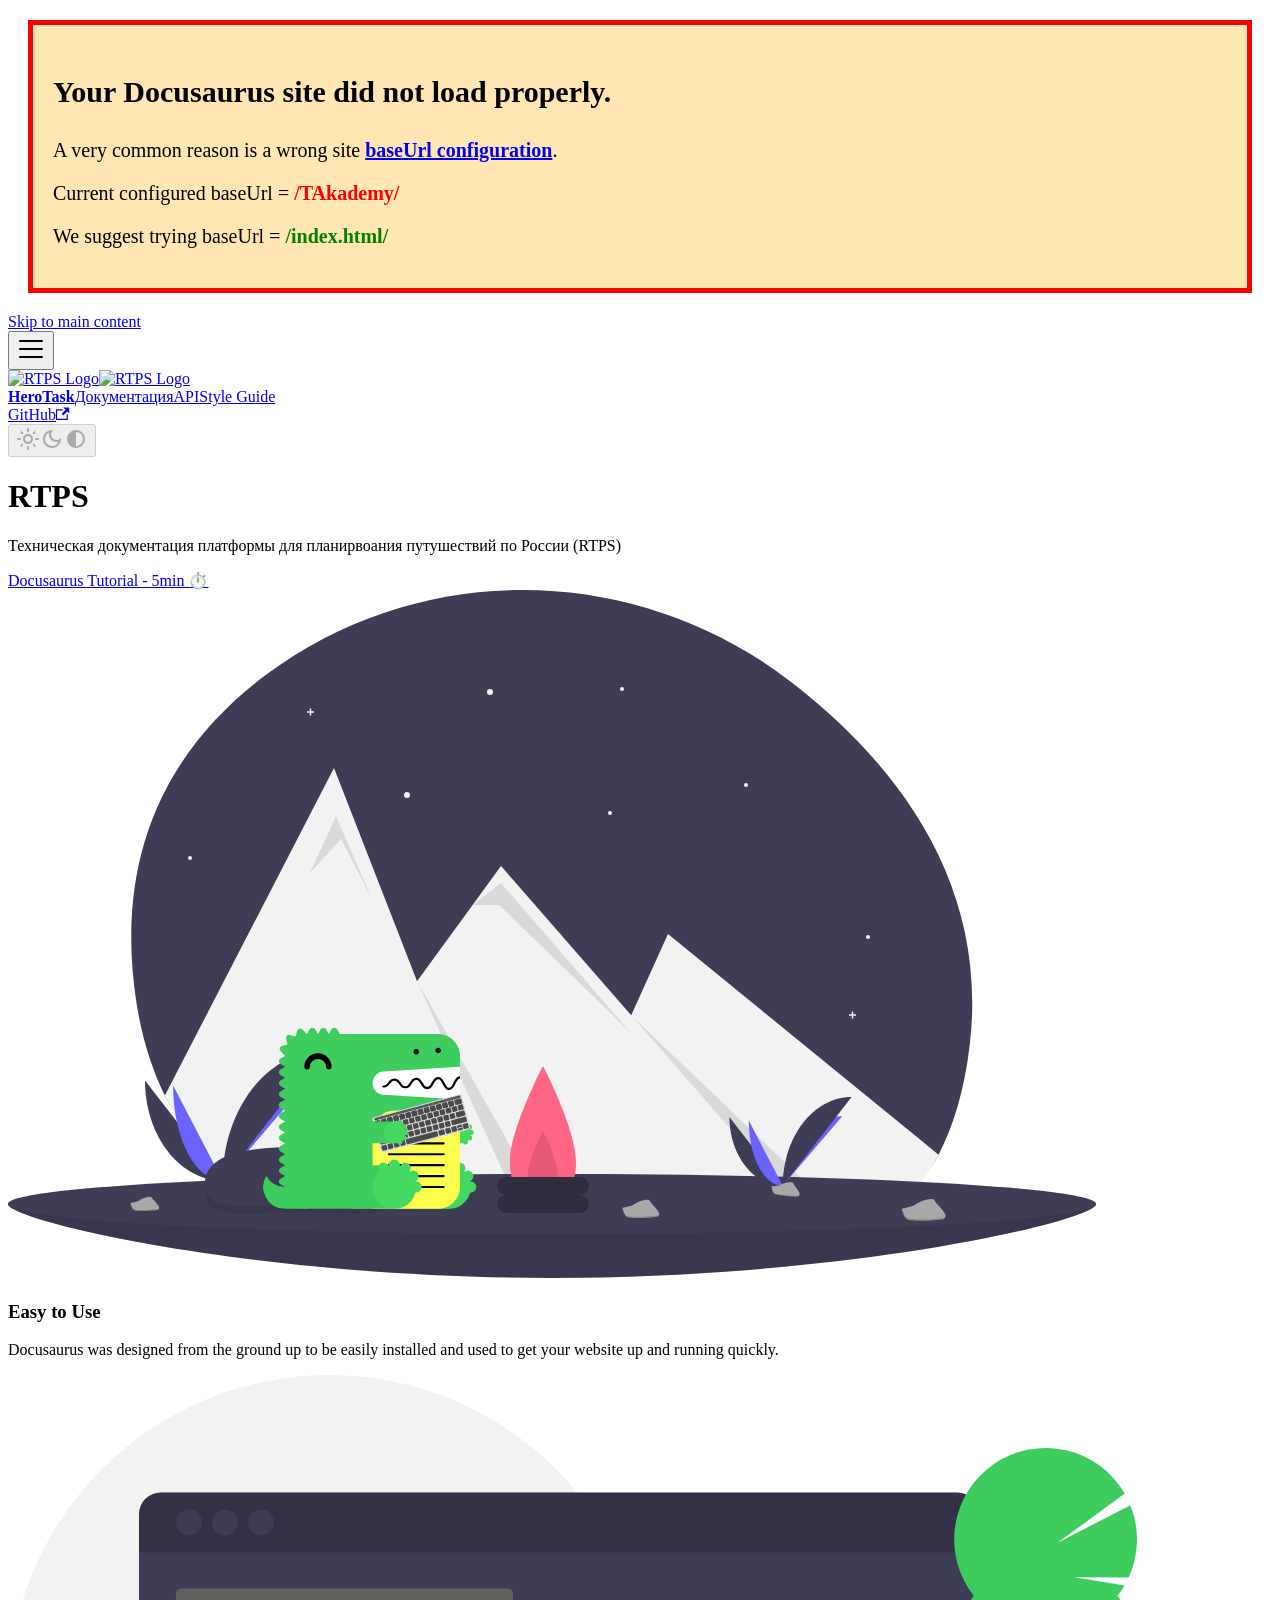
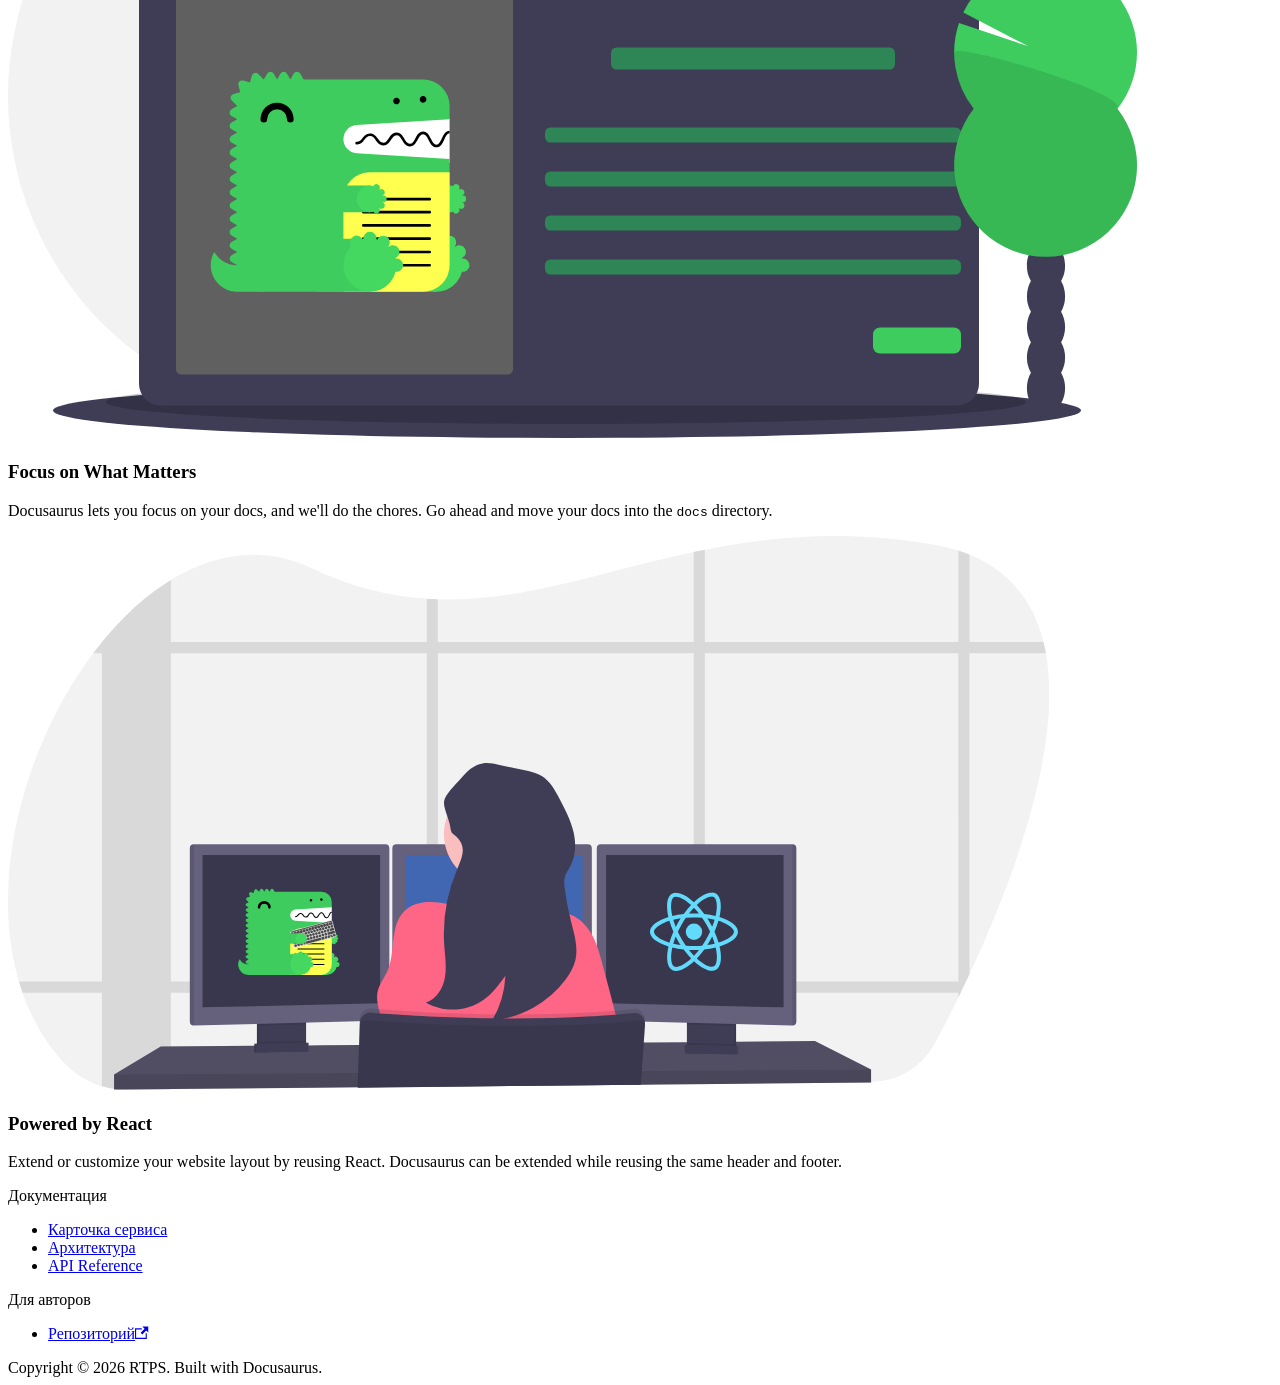
==== index.html @ 2f8d5350 "deploy: e32421e8ad8b1d55b1003bf694cea28f9325c89b" ====
<!doctype html>
<html lang="en" dir="ltr" class="plugin-pages plugin-id-default" data-has-hydrated="false">
<head>
<meta charset="UTF-8">
<meta name="generator" content="Docusaurus v3.10.1">
<title data-rh="true">Hello from RTPS | RTPS</title><meta data-rh="true" name="viewport" content="width=device-width,initial-scale=1"><meta data-rh="true" name="twitter:card" content="summary_large_image"><meta data-rh="true" property="og:image" content="https://kunakidze.github.io/TAkademy/img/docusaurus-social-card.jpg"><meta data-rh="true" name="twitter:image" content="https://kunakidze.github.io/TAkademy/img/docusaurus-social-card.jpg"><meta data-rh="true" property="og:url" content="https://kunakidze.github.io/TAkademy/"><meta data-rh="true" property="og:locale" content="en"><meta data-rh="true" name="docusaurus_locale" content="en"><meta data-rh="true" name="docusaurus_tag" content="default"><meta data-rh="true" name="docsearch:language" content="en"><meta data-rh="true" name="docsearch:docusaurus_tag" content="default"><meta data-rh="true" property="og:title" content="Hello from RTPS | RTPS"><meta data-rh="true" name="description" content="Description will go into a meta tag in &lt;head /&gt;"><meta data-rh="true" property="og:description" content="Description will go into a meta tag in &lt;head /&gt;"><link data-rh="true" rel="icon" href="/TAkademy/img/favicon.ico"><link data-rh="true" rel="canonical" href="https://kunakidze.github.io/TAkademy/"><link data-rh="true" rel="alternate" href="https://kunakidze.github.io/TAkademy/" hreflang="en"><link data-rh="true" rel="alternate" href="https://kunakidze.github.io/TAkademy/" hreflang="x-default"><script data-rh="true">function insertBanner(){var n=document.createElement("div");n.id="__docusaurus-base-url-issue-banner-container";n.innerHTML='\n<div id="__docusaurus-base-url-issue-banner" style="border: thick solid red; background-color: rgb(255, 230, 179); margin: 20px; padding: 20px; font-size: 20px;">\n   <p style="font-weight: bold; font-size: 30px;">Your Docusaurus site did not load properly.</p>\n   <p>A very common reason is a wrong site <a href="https://docusaurus.io/docs/docusaurus.config.js/#baseUrl" style="font-weight: bold;">baseUrl configuration</a>.</p>\n   <p>Current configured baseUrl = <span style="font-weight: bold; color: red;">/TAkademy/</span> </p>\n   <p>We suggest trying baseUrl = <span id="__docusaurus-base-url-issue-banner-suggestion-container" style="font-weight: bold; color: green;"></span></p>\n</div>\n',document.body.prepend(n);var e=document.getElementById("__docusaurus-base-url-issue-banner-suggestion-container"),s=window.location.pathname,o="/"===s.substr(-1)?s:s+"/";e.innerHTML=o}document.addEventListener("DOMContentLoaded",function(){void 0===window.docusaurus&&insertBanner()})</script><script src="https://cdn.jsdelivr.net/npm/docusaurus-plugin-drawio/viewer.min.js"></script><link rel="stylesheet" href="/TAkademy/assets/css/styles.7673da99.css">
<script src="/TAkademy/assets/js/runtime~main.c1edfc04.js" defer="defer"></script>
<script src="/TAkademy/assets/js/main.6d7aae80.js" defer="defer"></script>
</head>
<body>
<svg style="display: none;"><defs>
<symbol id="theme-svg-external-link" viewBox="0 0 24 24"><path fill="currentColor" d="M21 13v10h-21v-19h12v2h-10v15h17v-8h2zm3-12h-10.988l4.035 4-6.977 7.07 2.828 2.828 6.977-7.07 4.125 4.172v-11z"/></symbol>
</defs></svg>
<script>!function(){var t=function(){try{return new URLSearchParams(window.location.search).get("docusaurus-theme")}catch(t){}}()||function(){try{return window.localStorage.getItem("theme")}catch(t){}}();document.documentElement.setAttribute("data-theme",t||"light"),document.documentElement.setAttribute("data-theme-choice",t||"light")}(),function(){try{const c=new URLSearchParams(window.location.search).entries();for(var[t,e]of c)if(t.startsWith("docusaurus-data-")){var a=t.replace("docusaurus-data-","data-");document.documentElement.setAttribute(a,e)}}catch(t){}}()</script><div id="__docusaurus"><link rel="preload" as="image" href="/TAkademy/img/logo.svg"><div role="region" aria-label="Skip to main content"><a class="skipToContent_fXgn" href="#__docusaurus_skipToContent_fallback">Skip to main content</a></div><nav aria-label="Main" class="theme-layout-navbar navbar navbar--fixed-top"><div class="navbar__inner"><div class="theme-layout-navbar-left navbar__items"><button aria-label="Toggle navigation bar" aria-expanded="false" class="navbar__toggle clean-btn" type="button"><svg width="30" height="30" viewBox="0 0 30 30" aria-hidden="true"><path stroke="currentColor" stroke-linecap="round" stroke-miterlimit="10" stroke-width="2" d="M4 7h22M4 15h22M4 23h22"></path></svg></button><a class="navbar__brand" href="/TAkademy/"><div class="navbar__logo"><img src="/TAkademy/img/logo.svg" alt="RTPS Logo" class="themedComponent_mlkZ themedComponent--light_NVdE"><img src="/TAkademy/img/logo.svg" alt="RTPS Logo" class="themedComponent_mlkZ themedComponent--dark_xIcU"></div><b class="navbar__title text--truncate">HeroTask</b></a><a class="navbar__item navbar__link" href="/TAkademy/docs/intro">Документация</a><a class="navbar__item navbar__link" href="/TAkademy/docs/api/RTPS">API</a><a class="navbar__item navbar__link" href="/TAkademy/style-guide">Style Guide</a></div><div class="theme-layout-navbar-right navbar__items navbar__items--right"><a href="https://github.com//kunakidze/T-Akademy" target="_blank" rel="noopener noreferrer" class="navbar__item navbar__link">GitHub<svg width="13.5" height="13.5" aria-label="(opens in new tab)" class="iconExternalLink_nPIU"><use href="#theme-svg-external-link"></use></svg></a><div class="toggle_vylO colorModeToggle_DEke"><button class="clean-btn toggleButton_gllP toggleButtonDisabled_aARS" type="button" disabled="" title="system mode" aria-label="Switch between dark and light mode (currently system mode)"><svg viewBox="0 0 24 24" width="24" height="24" aria-hidden="true" class="toggleIcon_g3eP lightToggleIcon_pyhR"><path fill="currentColor" d="M12,9c1.65,0,3,1.35,3,3s-1.35,3-3,3s-3-1.35-3-3S10.35,9,12,9 M12,7c-2.76,0-5,2.24-5,5s2.24,5,5,5s5-2.24,5-5 S14.76,7,12,7L12,7z M2,13l2,0c0.55,0,1-0.45,1-1s-0.45-1-1-1l-2,0c-0.55,0-1,0.45-1,1S1.45,13,2,13z M20,13l2,0c0.55,0,1-0.45,1-1 s-0.45-1-1-1l-2,0c-0.55,0-1,0.45-1,1S19.45,13,20,13z M11,2v2c0,0.55,0.45,1,1,1s1-0.45,1-1V2c0-0.55-0.45-1-1-1S11,1.45,11,2z M11,20v2c0,0.55,0.45,1,1,1s1-0.45,1-1v-2c0-0.55-0.45-1-1-1C11.45,19,11,19.45,11,20z M5.99,4.58c-0.39-0.39-1.03-0.39-1.41,0 c-0.39,0.39-0.39,1.03,0,1.41l1.06,1.06c0.39,0.39,1.03,0.39,1.41,0s0.39-1.03,0-1.41L5.99,4.58z M18.36,16.95 c-0.39-0.39-1.03-0.39-1.41,0c-0.39,0.39-0.39,1.03,0,1.41l1.06,1.06c0.39,0.39,1.03,0.39,1.41,0c0.39-0.39,0.39-1.03,0-1.41 L18.36,16.95z M19.42,5.99c0.39-0.39,0.39-1.03,0-1.41c-0.39-0.39-1.03-0.39-1.41,0l-1.06,1.06c-0.39,0.39-0.39,1.03,0,1.41 s1.03,0.39,1.41,0L19.42,5.99z M7.05,18.36c0.39-0.39,0.39-1.03,0-1.41c-0.39-0.39-1.03-0.39-1.41,0l-1.06,1.06 c-0.39,0.39-0.39,1.03,0,1.41s1.03,0.39,1.41,0L7.05,18.36z"></path></svg><svg viewBox="0 0 24 24" width="24" height="24" aria-hidden="true" class="toggleIcon_g3eP darkToggleIcon_wfgR"><path fill="currentColor" d="M9.37,5.51C9.19,6.15,9.1,6.82,9.1,7.5c0,4.08,3.32,7.4,7.4,7.4c0.68,0,1.35-0.09,1.99-0.27C17.45,17.19,14.93,19,12,19 c-3.86,0-7-3.14-7-7C5,9.07,6.81,6.55,9.37,5.51z M12,3c-4.97,0-9,4.03-9,9s4.03,9,9,9s9-4.03,9-9c0-0.46-0.04-0.92-0.1-1.36 c-0.98,1.37-2.58,2.26-4.4,2.26c-2.98,0-5.4-2.42-5.4-5.4c0-1.81,0.89-3.42,2.26-4.4C12.92,3.04,12.46,3,12,3L12,3z"></path></svg><svg viewBox="0 0 24 24" width="24" height="24" aria-hidden="true" class="toggleIcon_g3eP systemToggleIcon_QzmC"><path fill="currentColor" d="m12 21c4.971 0 9-4.029 9-9s-4.029-9-9-9-9 4.029-9 9 4.029 9 9 9zm4.95-13.95c1.313 1.313 2.05 3.093 2.05 4.95s-0.738 3.637-2.05 4.95c-1.313 1.313-3.093 2.05-4.95 2.05v-14c1.857 0 3.637 0.737 4.95 2.05z"></path></svg></button></div><div class="navbarSearchContainer_Bca1"></div></div></div><div role="presentation" class="navbar-sidebar__backdrop"></div></nav><div id="__docusaurus_skipToContent_fallback" class="theme-layout-main main-wrapper mainWrapper_z2l0"><header class="hero hero--primary heroBanner_qdFl"><div class="container"><h1 class="hero__title">RTPS</h1><p class="hero__subtitle">Техническая документация платформы для планирвоания путушествий по России (RTPS)</p><div class="buttons_AeoN"><a class="button button--secondary button--lg" href="/TAkademy/docs/intro">Docusaurus Tutorial - 5min ⏱️</a></div></div></header><main><section class="features_t9lD"><div class="container"><div class="row"><div class="col col--4"><div class="text--center"><svg xmlns="http://www.w3.org/2000/svg" width="1088" height="687.962" viewBox="0 0 1088 687.962" class="featureSvg_GfXr" role="img"><title>Easy to Use</title><g data-name="Group 12"><g data-name="Group 11"><path fill="#3f3d56" d="M961.81 454.442c-5.27 45.15-16.22 81.4-31.25 110.31-20 38.52-54.21 54.04-84.77 70.28a193 193 0 0 1-27.46 11.94c-55.61 19.3-117.85 14.18-166.74 3.99a657 657 0 0 0-104.09-13.16q-14.97-.675-29.97-.67c-15.42.02-293.07 5.29-360.67-131.57-16.69-33.76-28.13-75-32.24-125.27-11.63-142.12 52.29-235.46 134.74-296.47 155.97-115.41 369.76-110.57 523.43 7.88 102.36 78.9 198.2 198.31 179.02 362.74" data-name="Path 83"></path><path fill="#f2f2f2" d="M930.56 564.752c-20 38.52-47.21 64.04-77.77 80.28a193 193 0 0 1-27.46 11.94c-55.61 19.3-117.85 14.18-166.74 3.99a657 657 0 0 0-104.09-13.16q-14.97-.675-29.97-.67-23.13.03-46.25 1.72c-100.17 7.36-253.82-6.43-321.42-143.29L326 177.962l62.95 161.619 20.09 51.59 55.37-75.98L493 275.962l130.2 149.27 36.8-81.27 254.78 207.919 14.21 11.59Z" data-name="Path 84"></path><path d="m302 282.962 26-57 36 83-31-60Z" data-name="Path 85" opacity="0.1"></path><path d="M554.5 647.802q-14.97-.675-29.97-.67l-115.49-255.96Z" data-name="Path 86" opacity="0.1"></path><path d="M464.411 315.191 493 292.962l130 150-132-128Z" data-name="Path 87" opacity="0.1"></path><path d="M852.79 645.032a193 193 0 0 1-27.46 11.94L623.2 425.232Z" data-name="Path 88" opacity="0.1"></path><circle cx="3" cy="3" r="3" fill="#f2f2f2" data-name="Ellipse 11" transform="translate(479 98.962)"></circle><circle cx="3" cy="3" r="3" fill="#f2f2f2" data-name="Ellipse 12" transform="translate(396 201.962)"></circle><circle cx="2" cy="2" r="2" fill="#f2f2f2" data-name="Ellipse 13" transform="translate(600 220.962)"></circle><circle cx="2" cy="2" r="2" fill="#f2f2f2" data-name="Ellipse 14" transform="translate(180 265.962)"></circle><circle cx="2" cy="2" r="2" fill="#f2f2f2" data-name="Ellipse 15" transform="translate(612 96.962)"></circle><circle cx="2" cy="2" r="2" fill="#f2f2f2" data-name="Ellipse 16" transform="translate(736 192.962)"></circle><circle cx="2" cy="2" r="2" fill="#f2f2f2" data-name="Ellipse 17" transform="translate(858 344.962)"></circle><path fill="#f2f2f2" d="M306 121.222h-2.76v-2.76h-1.48v2.76H299v1.478h2.76v2.759h1.48V122.7H306Z" data-name="Path 89"></path><path fill="#f2f2f2" d="M848 424.222h-2.76v-2.76h-1.48v2.76H841v1.478h2.76v2.759h1.48V425.7H848Z" data-name="Path 90"></path><path fill="#3f3d56" d="M1088 613.962c0 16.569-243.557 74-544 74s-544-57.431-544-74 243.557 14 544 14 544-30.568 544-14" data-name="Path 91"></path><path d="M1088 613.962c0 16.569-243.557 74-544 74s-544-57.431-544-74 243.557 14 544 14 544-30.568 544-14" data-name="Path 92" opacity="0.1"></path><ellipse cx="544" cy="30" fill="#3f3d56" data-name="Ellipse 18" rx="544" ry="30" transform="translate(0 583.962)"></ellipse><path fill="#ff6584" d="M568 571.962c0 33.137-14.775 24-33 24s-33 9.137-33-24 33-96 33-96 33 62.863 33 96" data-name="Path 93"></path><path d="M550 584.641c0 15.062-6.716 10.909-15 10.909s-15 4.153-15-10.909 15-43.636 15-43.636 15 28.576 15 43.636" data-name="Path 94" opacity="0.1"></path><rect width="92" height="18" fill="#2f2e41" data-name="Rectangle 97" rx="9" transform="translate(489 604.962)"></rect><rect width="92" height="18" fill="#2f2e41" data-name="Rectangle 98" rx="9" transform="translate(489 586.962)"></rect><path fill="#3f3d56" d="M137 490.528c0 55.343 34.719 100.126 77.626 100.126" data-name="Path 95"></path><path fill="#6c63ff" d="M214.626 590.654c0-55.965 38.745-101.251 86.626-101.251" data-name="Path 96"></path><path fill="#6c63ff" d="M165.125 495.545c0 52.57 22.14 95.109 49.5 95.109" data-name="Path 97"></path><path fill="#3f3d56" d="M214.626 590.654c0-71.511 44.783-129.377 100.126-129.377" data-name="Path 98"></path><path fill="#a8a8a8" d="M198.3 591.36s11.009-.339 14.326-2.7 16.934-5.183 17.757-1.395 16.544 18.844 4.115 18.945-28.879-1.936-32.19-3.953-4.008-10.897-4.008-10.897" data-name="Path 99"></path><path d="M234.716 604.89c-12.429.1-28.879-1.936-32.19-3.953-2.522-1.536-3.527-7.048-3.863-9.591l-.368.014s.7 8.879 4.009 10.9 19.761 4.053 32.19 3.953c3.588-.029 4.827-1.305 4.759-3.2-.498 1.142-1.867 1.855-4.537 1.877" data-name="Path 100" opacity="0.2"></path><path fill="#3f3d56" d="M721.429 527.062c0 38.029 23.857 68.8 53.341 68.8" data-name="Path 101"></path><path fill="#6c63ff" d="M774.769 595.863c0-38.456 26.623-69.575 59.525-69.575" data-name="Path 102"></path><path fill="#6c63ff" d="M740.755 530.509c0 36.124 15.213 65.354 34.014 65.354" data-name="Path 103"></path><path fill="#3f3d56" d="M774.769 595.863c0-49.139 30.773-88.9 68.8-88.9" data-name="Path 104"></path><path fill="#a8a8a8" d="M763.548 596.348s7.565-.233 9.844-1.856 11.636-3.562 12.2-.958 11.368 12.949 2.828 13.018-19.844-1.33-22.119-2.716-2.753-7.488-2.753-7.488" data-name="Path 105"></path><path d="M788.574 605.645c-8.54.069-19.844-1.33-22.119-2.716-1.733-1.056-2.423-4.843-2.654-6.59l-.253.01s.479 6.1 2.755 7.487 13.579 2.785 22.119 2.716c2.465-.02 3.317-.9 3.27-2.2-.343.788-1.283 1.278-3.118 1.293" data-name="Path 106" opacity="0.2"></path><path fill="#a8a8a8" d="M893.813 618.699s11.36-1.729 14.5-4.591 16.89-7.488 18.217-3.667 19.494 17.447 6.633 19.107-30.153 1.609-33.835-.065-5.515-10.784-5.515-10.784" data-name="Path 107"></path><path d="M933.228 628.154c-12.86 1.659-30.153 1.609-33.835-.065-2.8-1.275-4.535-6.858-5.2-9.45l-.379.061s1.833 9.109 5.516 10.783 20.975 1.725 33.835.065c3.712-.479 4.836-1.956 4.529-3.906-.375 1.246-1.703 2.156-4.466 2.512" data-name="Path 108" opacity="0.2"></path><path fill="#a8a8a8" d="M614.26 617.881s9.587-1.459 12.237-3.875 14.255-6.32 15.374-3.095 16.452 14.725 5.6 16.125-25.448 1.358-28.555-.055-4.656-9.1-4.656-9.1" data-name="Path 109"></path><path d="M647.524 625.856c-10.853 1.4-25.448 1.358-28.555-.055-2.367-1.076-3.827-5.788-4.39-7.976l-.32.051s1.547 7.687 4.655 9.1 17.7 1.456 28.555.055c3.133-.4 4.081-1.651 3.822-3.3-.314 1.057-1.435 1.825-3.767 2.125" data-name="Path 110" opacity="0.2"></path><path fill="#a8a8a8" d="M122.389 613.09s7.463-1.136 9.527-3.016 11.1-4.92 11.969-2.409 12.808 11.463 4.358 12.553-19.811 1.057-22.23-.043-3.624-7.085-3.624-7.085" data-name="Path 111"></path><path d="M148.285 619.302c-8.449 1.09-19.811 1.057-22.23-.043-1.842-.838-2.979-4.506-3.417-6.209l-.249.04s1.2 5.984 3.624 7.085 13.781 1.133 22.23.043c2.439-.315 3.177-1.285 2.976-2.566-.246.818-1.119 1.416-2.934 1.65" data-name="Path 112" opacity="0.2"></path><path d="M383.7 601.318c0 30.22-42.124 20.873-93.7 20.873s-93.074 9.347-93.074-20.873 42.118-36.793 93.694-36.793 93.08 6.573 93.08 36.793" data-name="Path 113" opacity="0.1"></path><path fill="#3f3d56" d="M383.7 593.881c0 30.22-42.124 20.873-93.7 20.873s-93.074 9.347-93.074-20.873 42.114-36.8 93.69-36.8 93.084 6.576 93.084 36.8" data-name="Path 114"></path></g><path fill="#fff" fill-rule="evenodd" d="M360.175 475.732h91.791v37.153h-91.791Z" data-name="Path 40"></path><path fill="#3ecc5f" fill-rule="evenodd" d="M277.126 597.026a21.83 21.83 0 0 1-18.908-10.927 21.829 21.829 0 0 0 18.908 32.782h21.855v-21.855Z" data-name="Path 41"></path><path fill="#3ecc5f" fill-rule="evenodd" d="m375.451 481.607 76.514-4.782v-10.928a21.854 21.854 0 0 0-21.855-21.855h-98.347l-2.732-4.735a3.154 3.154 0 0 0-5.464 0l-2.732 4.732-2.732-4.732a3.154 3.154 0 0 0-5.464 0l-2.732 4.732-2.731-4.732a3.154 3.154 0 0 0-5.464 0l-2.732 4.735h-.071l-4.526-4.525a3.153 3.153 0 0 0-5.276 1.414l-1.5 5.577-5.674-1.521a3.154 3.154 0 0 0-3.863 3.864l1.52 5.679-5.575 1.494a3.155 3.155 0 0 0-1.416 5.278l4.526 4.526v.07l-4.735 2.731a3.154 3.154 0 0 0 0 5.464l4.732 2.732-4.732 2.732a3.154 3.154 0 0 0 0 5.464l4.732 2.732-4.732 2.731a3.154 3.154 0 0 0 0 5.464l4.732 2.732-4.732 2.727a3.154 3.154 0 0 0 0 5.464l4.735 2.736-4.735 2.732a3.154 3.154 0 0 0 0 5.464l4.732 2.732-4.732 2.732a3.154 3.154 0 0 0 0 5.464l4.732 2.732-4.732 2.731a3.154 3.154 0 0 0 0 5.464l4.732 2.732-4.732 2.732a3.154 3.154 0 0 0 0 5.464l4.732 2.732-4.732 2.731a3.154 3.154 0 0 0 0 5.464l4.732 2.732-4.732 2.731a3.154 3.154 0 0 0 0 5.464l4.732 2.732-4.732 2.735a3.154 3.154 0 0 0 0 5.464l4.732 2.732-4.732 2.728a3.154 3.154 0 0 0 0 5.464l4.732 2.732a21.854 21.854 0 0 0 21.858 21.855h131.13a21.854 21.854 0 0 0 21.855-21.855v-87.42l-76.514-4.782a11.632 11.632 0 0 1 0-23.219" data-name="Path 42"></path><path fill="#3ecc5f" fill-rule="evenodd" d="M408.255 618.882h32.782v-43.71h-32.782Z" data-name="Path 43"></path><path fill="#44d860" fill-rule="evenodd" d="M462.893 591.563a5 5 0 0 0-.7.07c-.042-.164-.081-.329-.127-.493a5.457 5.457 0 1 0-5.4-9.372q-.181-.185-.366-.367a5.454 5.454 0 1 0-9.384-5.4c-.162-.046-.325-.084-.486-.126a5.467 5.467 0 1 0-10.788 0c-.162.042-.325.08-.486.126a5.457 5.457 0 1 0-9.384 5.4 21.843 21.843 0 1 0 36.421 21.02 5.452 5.452 0 1 0 .7-10.858" data-name="Path 44"></path><path fill="#3ecc5f" fill-rule="evenodd" d="M419.183 553.317h32.782v-21.855h-32.782Z" data-name="Path 45"></path><path fill="#44d860" fill-rule="evenodd" d="M462.893 545.121a2.732 2.732 0 1 0 0-5.464 3 3 0 0 0-.349.035c-.022-.082-.04-.164-.063-.246a2.733 2.733 0 0 0-1.052-5.253 2.7 2.7 0 0 0-1.648.566q-.09-.093-.184-.184a2.7 2.7 0 0 0 .553-1.633 2.732 2.732 0 0 0-5.245-1.07 10.928 10.928 0 1 0 0 21.031 2.732 2.732 0 0 0 5.245-1.07 2.7 2.7 0 0 0-.553-1.633q.093-.09.184-.184a2.7 2.7 0 0 0 1.648.566 2.732 2.732 0 0 0 1.052-5.253q.033-.122.063-.246a3 3 0 0 0 .349.035" data-name="Path 46"></path><path fill-rule="evenodd" d="M320.836 479.556a2.73 2.73 0 0 1-2.732-2.732 8.2 8.2 0 0 0-16.391 0 2.732 2.732 0 0 1-5.464 0 13.66 13.66 0 0 1 27.319 0 2.73 2.73 0 0 1-2.732 2.732" data-name="Path 47"></path><path fill="#ffff50" fill-rule="evenodd" d="M364.546 618.881h65.565a21.854 21.854 0 0 0 21.855-21.855v-76.492h-65.565a21.854 21.854 0 0 0-21.855 21.855Z" data-name="Path 48"></path><path fill-rule="evenodd" d="M435.596 554.41h-54.681a1.093 1.093 0 1 1 0-2.185h54.681a1.093 1.093 0 0 1 0 2.185m0 21.855h-54.681a1.093 1.093 0 1 1 0-2.186h54.681a1.093 1.093 0 0 1 0 2.186m0 21.855h-54.681a1.093 1.093 0 1 1 0-2.185h54.681a1.093 1.093 0 0 1 0 2.185m0-54.434h-54.681a1.093 1.093 0 1 1 0-2.185h54.681a1.093 1.093 0 0 1 0 2.185m0 21.652h-54.681a1.093 1.093 0 1 1 0-2.186h54.681a1.093 1.093 0 0 1 0 2.186m0 21.855h-54.681a1.093 1.093 0 1 1 0-2.186h54.681a1.093 1.093 0 0 1 0 2.186m16.369-100.959c-.013 0-.024-.007-.037-.005-3.377.115-4.974 3.492-6.384 6.472-1.471 3.114-2.608 5.139-4.473 5.078-2.064-.074-3.244-2.406-4.494-4.874-1.436-2.835-3.075-6.049-6.516-5.929-3.329.114-4.932 3.053-6.346 5.646-1.5 2.762-2.529 4.442-4.5 4.364-2.106-.076-3.225-1.972-4.52-4.167-1.444-2.443-3.112-5.191-6.487-5.1-3.272.113-4.879 2.606-6.3 4.808-1.5 2.328-2.552 3.746-4.551 3.662-2.156-.076-3.27-1.65-4.558-3.472-1.447-2.047-3.077-4.363-6.442-4.251-3.2.109-4.807 2.153-6.224 3.954-1.346 1.709-2.4 3.062-4.621 2.977a1.094 1.094 0 0 0-.079 2.186c3.3.11 4.967-1.967 6.417-3.81 1.286-1.635 2.4-3.045 4.582-3.12 2.1-.09 3.091 1.218 4.584 3.327 1.417 2 3.026 4.277 6.263 4.394 3.391.114 5.022-2.42 6.467-4.663 1.292-2 2.406-3.734 4.535-3.807 1.959-.073 3.026 1.475 4.529 4.022 1.417 2.4 3.023 5.121 6.324 5.241 3.415.118 5.064-2.863 6.5-5.5 1.245-2.282 2.419-4.437 4.5-4.509 1.959-.046 2.981 1.743 4.492 4.732 1.412 2.79 3.013 5.95 6.365 6.071h.185c3.348 0 4.937-3.36 6.343-6.331 1.245-2.634 2.423-5.114 4.444-5.216Z" data-name="Path 49"></path><path fill="#3ecc5f" fill-rule="evenodd" d="M342.691 618.882h43.71v-43.71h-43.71Z" data-name="Path 50"></path><g data-name="Group 8" transform="rotate(-14.98 2188.845 -1120.376)"><rect width="92.361" height="36.462" fill="#d8d8d8" data-name="Rectangle 3" rx="2"></rect><g fill="#4a4a4a" data-name="Group 2" transform="translate(1.531 23.03)"><rect width="5.336" height="5.336" data-name="Rectangle 4" rx="1" transform="translate(16.797)"></rect><rect width="5.336" height="5.336" data-name="Rectangle 5" rx="1" transform="translate(23.12)"></rect><rect width="5.336" height="5.336" data-name="Rectangle 6" rx="1" transform="translate(29.444)"></rect><rect width="5.336" height="5.336" data-name="Rectangle 7" rx="1" transform="translate(35.768)"></rect><rect width="5.336" height="5.336" data-name="Rectangle 8" rx="1" transform="translate(42.091)"></rect><rect width="5.336" height="5.336" data-name="Rectangle 9" rx="1" transform="translate(48.415)"></rect><rect width="5.336" height="5.336" data-name="Rectangle 10" rx="1" transform="translate(54.739)"></rect><rect width="5.336" height="5.336" data-name="Rectangle 11" rx="1" transform="translate(61.063)"></rect><rect width="5.336" height="5.336" data-name="Rectangle 12" rx="1" transform="translate(67.386)"></rect><path fill-rule="evenodd" d="M1.093 0h13.425a1.093 1.093 0 0 1 1.093 1.093v3.15a1.093 1.093 0 0 1-1.093 1.093H1.093A1.093 1.093 0 0 1 0 4.243v-3.15A1.093 1.093 0 0 1 1.093 0M75 0h13.426a1.093 1.093 0 0 1 1.093 1.093v3.15a1.093 1.093 0 0 1-1.093 1.093H75a1.093 1.093 0 0 1-1.093-1.093v-3.15A1.093 1.093 0 0 1 75 0" data-name="Path 51"></path></g><g fill="#4a4a4a" data-name="Group 3" transform="translate(1.531 10.261)"><path fill-rule="evenodd" d="M1.093 0h5.125A1.093 1.093 0 0 1 7.31 1.093v3.149a1.093 1.093 0 0 1-1.092 1.093H1.093A1.093 1.093 0 0 1 0 4.242V1.093A1.093 1.093 0 0 1 1.093 0" data-name="Path 52"></path><rect width="5.336" height="5.336" data-name="Rectangle 13" rx="1" transform="translate(8.299)"></rect><rect width="5.336" height="5.336" data-name="Rectangle 14" rx="1" transform="translate(14.623)"></rect><rect width="5.336" height="5.336" data-name="Rectangle 15" rx="1" transform="translate(20.947)"></rect><rect width="5.336" height="5.336" data-name="Rectangle 16" rx="1" transform="translate(27.271)"></rect><rect width="5.336" height="5.336" data-name="Rectangle 17" rx="1" transform="translate(33.594)"></rect><rect width="5.336" height="5.336" data-name="Rectangle 18" rx="1" transform="translate(39.918)"></rect><rect width="5.336" height="5.336" data-name="Rectangle 19" rx="1" transform="translate(46.242)"></rect><rect width="5.336" height="5.336" data-name="Rectangle 20" rx="1" transform="translate(52.565)"></rect><rect width="5.336" height="5.336" data-name="Rectangle 21" rx="1" transform="translate(58.888)"></rect><rect width="5.336" height="5.336" data-name="Rectangle 22" rx="1" transform="translate(65.212)"></rect><rect width="5.336" height="5.336" data-name="Rectangle 23" rx="1" transform="translate(71.536)"></rect><rect width="5.336" height="5.336" data-name="Rectangle 24" rx="1" transform="translate(77.859)"></rect><rect width="5.336" height="5.336" data-name="Rectangle 25" rx="1" transform="translate(84.183)"></rect></g><g fill="#4a4a4a" data-name="Group 4" transform="rotate(180 45.525 4.773)"><path fill-rule="evenodd" d="M1.093 0h5.126a1.093 1.093 0 0 1 1.093 1.093v3.15a1.093 1.093 0 0 1-1.093 1.093H1.093A1.093 1.093 0 0 1 0 4.243v-3.15A1.093 1.093 0 0 1 1.093 0" data-name="Path 53"></path><rect width="5.336" height="5.336" data-name="Rectangle 26" rx="1" transform="translate(8.299)"></rect><rect width="5.336" height="5.336" data-name="Rectangle 27" rx="1" transform="translate(14.623)"></rect><rect width="5.336" height="5.336" data-name="Rectangle 28" rx="1" transform="translate(20.947)"></rect><rect width="5.336" height="5.336" data-name="Rectangle 29" rx="1" transform="translate(27.271)"></rect><rect width="5.336" height="5.336" data-name="Rectangle 30" rx="1" transform="translate(33.594)"></rect><rect width="5.336" height="5.336" data-name="Rectangle 31" rx="1" transform="translate(39.918)"></rect><rect width="5.336" height="5.336" data-name="Rectangle 32" rx="1" transform="translate(46.242)"></rect><rect width="5.336" height="5.336" data-name="Rectangle 33" rx="1" transform="translate(52.565)"></rect><rect width="5.336" height="5.336" data-name="Rectangle 34" rx="1" transform="translate(58.889)"></rect><rect width="5.336" height="5.336" data-name="Rectangle 35" rx="1" transform="translate(65.213)"></rect><rect width="5.336" height="5.336" data-name="Rectangle 36" rx="1" transform="translate(71.537)"></rect><rect width="5.336" height="5.336" data-name="Rectangle 37" rx="1" transform="translate(77.86)"></rect><rect width="5.336" height="5.336" data-name="Rectangle 38" rx="1" transform="translate(84.183)"></rect><rect width="5.336" height="5.336" data-name="Rectangle 39" rx="1" transform="translate(8.299)"></rect><rect width="5.336" height="5.336" data-name="Rectangle 40" rx="1" transform="translate(14.623)"></rect><rect width="5.336" height="5.336" data-name="Rectangle 41" rx="1" transform="translate(20.947)"></rect><rect width="5.336" height="5.336" data-name="Rectangle 42" rx="1" transform="translate(27.271)"></rect><rect width="5.336" height="5.336" data-name="Rectangle 43" rx="1" transform="translate(33.594)"></rect><rect width="5.336" height="5.336" data-name="Rectangle 44" rx="1" transform="translate(39.918)"></rect><rect width="5.336" height="5.336" data-name="Rectangle 45" rx="1" transform="translate(46.242)"></rect><rect width="5.336" height="5.336" data-name="Rectangle 46" rx="1" transform="translate(52.565)"></rect><rect width="5.336" height="5.336" data-name="Rectangle 47" rx="1" transform="translate(58.889)"></rect><rect width="5.336" height="5.336" data-name="Rectangle 48" rx="1" transform="translate(65.213)"></rect><rect width="5.336" height="5.336" data-name="Rectangle 49" rx="1" transform="translate(71.537)"></rect><rect width="5.336" height="5.336" data-name="Rectangle 50" rx="1" transform="translate(77.86)"></rect><rect width="5.336" height="5.336" data-name="Rectangle 51" rx="1" transform="translate(84.183)"></rect></g><g fill="#4a4a4a" data-name="Group 6"><path fill-rule="evenodd" d="M2.624 16.584h7.3a1.093 1.093 0 0 1 1.092 1.093v3.15a1.093 1.093 0 0 1-1.093 1.093h-7.3a1.093 1.093 0 0 1-1.092-1.093v-3.149a1.093 1.093 0 0 1 1.093-1.094" data-name="Path 54"></path><g data-name="Group 5" transform="translate(12.202 16.584)"><rect width="5.336" height="5.336" data-name="Rectangle 52" rx="1"></rect><rect width="5.336" height="5.336" data-name="Rectangle 53" rx="1" transform="translate(6.324)"></rect><rect width="5.336" height="5.336" data-name="Rectangle 54" rx="1" transform="translate(12.647)"></rect><rect width="5.336" height="5.336" data-name="Rectangle 55" rx="1" transform="translate(18.971)"></rect><rect width="5.336" height="5.336" data-name="Rectangle 56" rx="1" transform="translate(25.295)"></rect><rect width="5.336" height="5.336" data-name="Rectangle 57" rx="1" transform="translate(31.619)"></rect><rect width="5.336" height="5.336" data-name="Rectangle 58" rx="1" transform="translate(37.942)"></rect><rect width="5.336" height="5.336" data-name="Rectangle 59" rx="1" transform="translate(44.265)"></rect><rect width="5.336" height="5.336" data-name="Rectangle 60" rx="1" transform="translate(50.589)"></rect><rect width="5.336" height="5.336" data-name="Rectangle 61" rx="1" transform="translate(56.912)"></rect><rect width="5.336" height="5.336" data-name="Rectangle 62" rx="1" transform="translate(63.236)"></rect></g><path fill-rule="evenodd" d="M83.053 16.584h6.906a1.093 1.093 0 0 1 1.091 1.093v3.15a1.093 1.093 0 0 1-1.091 1.093h-6.907a1.093 1.093 0 0 1-1.093-1.093v-3.149a1.093 1.093 0 0 1 1.093-1.094Z" data-name="Path 55"></path></g><g fill="#4a4a4a" data-name="Group 7" transform="translate(1.531 29.627)"><rect width="5.336" height="5.336" data-name="Rectangle 63" rx="1"></rect><rect width="5.336" height="5.336" data-name="Rectangle 64" rx="1" transform="translate(6.324)"></rect><rect width="5.336" height="5.336" data-name="Rectangle 65" rx="1" transform="translate(12.647)"></rect><rect width="5.336" height="5.336" data-name="Rectangle 66" rx="1" transform="translate(18.971)"></rect><path fill-rule="evenodd" d="M26.387 0h30.422a1.093 1.093 0 0 1 1.093 1.093v3.151a1.093 1.093 0 0 1-1.093 1.093H26.387a1.093 1.093 0 0 1-1.093-1.093V1.093A1.093 1.093 0 0 1 26.387 0m33.594 0h3.942a1.093 1.093 0 0 1 1.093 1.093v3.151a1.093 1.093 0 0 1-1.093 1.093h-3.942a1.093 1.093 0 0 1-1.093-1.093V1.093A1.093 1.093 0 0 1 59.981 0" data-name="Path 56"></path><rect width="5.336" height="5.336" data-name="Rectangle 67" rx="1" transform="translate(66.003)"></rect><rect width="5.336" height="5.336" data-name="Rectangle 68" rx="1" transform="translate(72.327)"></rect><rect width="5.336" height="5.336" data-name="Rectangle 69" rx="1" transform="translate(84.183)"></rect><path d="M78.254 2.273v-1.18A1.093 1.093 0 0 1 79.347 0h3.15a1.093 1.093 0 0 1 1.093 1.093v1.18Z" data-name="Path 57"></path><path d="M83.591 3.063v1.18a1.093 1.093 0 0 1-1.093 1.093h-3.15a1.093 1.093 0 0 1-1.093-1.093v-1.18Z" data-name="Path 58"></path></g><rect width="88.927" height="2.371" fill="#4a4a4a" data-name="Rectangle 70" rx="1.085" transform="translate(1.925 1.17)"></rect><rect width="4.986" height="1.581" fill="#d8d8d8" data-name="Rectangle 71" opacity="0.136" rx="0.723" transform="translate(4.1 1.566)"></rect><rect width="4.986" height="1.581" fill="#d8d8d8" data-name="Rectangle 72" opacity="0.136" rx="0.723" transform="translate(10.923 1.566)"></rect><rect width="4.986" height="1.581" fill="#d8d8d8" data-name="Rectangle 73" opacity="0.136" rx="0.723" transform="translate(16.173 1.566)"></rect><rect width="4.986" height="1.581" fill="#d8d8d8" data-name="Rectangle 74" opacity="0.136" rx="0.723" transform="translate(21.421 1.566)"></rect><rect width="4.986" height="1.581" fill="#d8d8d8" data-name="Rectangle 75" opacity="0.136" rx="0.723" transform="translate(26.671 1.566)"></rect><rect width="4.986" height="1.581" fill="#d8d8d8" data-name="Rectangle 76" opacity="0.136" rx="0.723" transform="translate(33.232 1.566)"></rect><rect width="4.986" height="1.581" fill="#d8d8d8" data-name="Rectangle 77" opacity="0.136" rx="0.723" transform="translate(38.48 1.566)"></rect><rect width="4.986" height="1.581" fill="#d8d8d8" data-name="Rectangle 78" opacity="0.136" rx="0.723" transform="translate(43.73 1.566)"></rect><rect width="4.986" height="1.581" fill="#d8d8d8" data-name="Rectangle 79" opacity="0.136" rx="0.723" transform="translate(48.978 1.566)"></rect><rect width="4.986" height="1.581" fill="#d8d8d8" data-name="Rectangle 80" opacity="0.136" rx="0.723" transform="translate(55.54 1.566)"></rect><rect width="4.986" height="1.581" fill="#d8d8d8" data-name="Rectangle 81" opacity="0.136" rx="0.723" transform="translate(60.788 1.566)"></rect><rect width="4.986" height="1.581" fill="#d8d8d8" data-name="Rectangle 82" opacity="0.136" rx="0.723" transform="translate(66.038 1.566)"></rect><rect width="4.986" height="1.581" fill="#d8d8d8" data-name="Rectangle 83" opacity="0.136" rx="0.723" transform="translate(72.599 1.566)"></rect><rect width="4.986" height="1.581" fill="#d8d8d8" data-name="Rectangle 84" opacity="0.136" rx="0.723" transform="translate(77.847 1.566)"></rect><rect width="4.986" height="1.581" fill="#d8d8d8" data-name="Rectangle 85" opacity="0.136" rx="0.723" transform="translate(83.097 1.566)"></rect></g><path fill="#44d860" fill-rule="evenodd" d="M408.256 591.563a5.4 5.4 0 0 0-.7.07c-.042-.164-.081-.329-.127-.493a5.457 5.457 0 1 0-5.4-9.372q-.181-.185-.366-.367a5.454 5.454 0 1 0-9.384-5.4c-.162-.046-.325-.084-.486-.126a5.467 5.467 0 1 0-10.788 0c-.162.042-.325.08-.486.126a5.457 5.457 0 1 0-9.384 5.4 21.843 21.843 0 1 0 36.421 21.02 5.452 5.452 0 1 0 .7-10.858" data-name="Path 59"></path><path fill="#3ecc5f" fill-rule="evenodd" d="M342.691 553.317h43.71v-21.855h-43.71Z" data-name="Path 60"></path><path fill="#44d860" fill-rule="evenodd" d="M397.328 545.121a2.732 2.732 0 1 0 0-5.464 3 3 0 0 0-.349.035c-.022-.082-.04-.164-.063-.246a2.733 2.733 0 0 0-1.052-5.253 2.7 2.7 0 0 0-1.648.566q-.09-.093-.184-.184a2.7 2.7 0 0 0 .553-1.633 2.732 2.732 0 0 0-5.245-1.07 10.928 10.928 0 1 0 0 21.031 2.732 2.732 0 0 0 5.245-1.07 2.7 2.7 0 0 0-.553-1.633q.093-.09.184-.184a2.7 2.7 0 0 0 1.648.566 2.732 2.732 0 0 0 1.052-5.253q.033-.122.063-.246a3 3 0 0 0 .349.035" data-name="Path 61"></path><path fill-rule="evenodd" d="M408.256 464.531a3 3 0 0 1-.535-.055 2.8 2.8 0 0 1-.514-.153 3 3 0 0 1-.471-.251 4 4 0 0 1-.415-.339 3 3 0 0 1-.338-.415 2.7 2.7 0 0 1-.459-1.517 3 3 0 0 1 .055-.535 3 3 0 0 1 .152-.514 3 3 0 0 1 .252-.47 2.6 2.6 0 0 1 .753-.754 3 3 0 0 1 .471-.251 2.8 2.8 0 0 1 .514-.153 2.5 2.5 0 0 1 1.071 0 2.7 2.7 0 0 1 .983.4 4 4 0 0 1 .415.339 4 4 0 0 1 .339.415 3 3 0 0 1 .251.47 2.9 2.9 0 0 1 .208 1.049 2.77 2.77 0 0 1-.8 1.934 4 4 0 0 1-.415.339 2.72 2.72 0 0 1-1.519.459m21.855-1.366a2.8 2.8 0 0 1-1.935-.8 4 4 0 0 1-.338-.415 2.7 2.7 0 0 1-.459-1.519 2.8 2.8 0 0 1 .8-1.934 4 4 0 0 1 .415-.339 3 3 0 0 1 .471-.251 2.8 2.8 0 0 1 .514-.153 2.5 2.5 0 0 1 1.071 0 2.7 2.7 0 0 1 .983.4 4 4 0 0 1 .415.339 2.8 2.8 0 0 1 .8 1.934 3 3 0 0 1-.055.535 3 3 0 0 1-.153.514 4 4 0 0 1-.251.47 4 4 0 0 1-.339.415 4 4 0 0 1-.415.339 2.72 2.72 0 0 1-1.519.459" data-name="Path 62"></path></g></svg></div><div class="text--center padding-horiz--md"><h3>Easy to Use</h3><p>Docusaurus was designed from the ground up to be easily installed and used to get your website up and running quickly.</p></div></div><div class="col col--4"><div class="text--center"><svg xmlns="http://www.w3.org/2000/svg" width="1129" height="663" viewBox="0 0 1129 663" class="featureSvg_GfXr" role="img"><title>Focus on What Matters</title><circle cx="321" cy="321" r="321" fill="#f2f2f2"></circle><ellipse cx="559" cy="635.5" fill="#3f3d56" rx="514" ry="27.5"></ellipse><ellipse cx="558" cy="627" opacity="0.2" rx="460" ry="22"></ellipse><path fill="#3f3d56" d="M131 152.5h840v50H131z"></path><path fill="#3f3d56" d="M131 608.83a21.67 21.67 0 0 0 21.67 21.67h796.66A21.67 21.67 0 0 0 971 608.83V177.5H131ZM949.33 117.5H152.67A21.67 21.67 0 0 0 131 139.17v38.33h840v-38.33a21.67 21.67 0 0 0-21.67-21.67"></path><path d="M949.33 117.5H152.67A21.67 21.67 0 0 0 131 139.17v38.33h840v-38.33a21.67 21.67 0 0 0-21.67-21.67" opacity="0.2"></path><circle cx="181" cy="147.5" r="13" fill="#3f3d56"></circle><circle cx="217" cy="147.5" r="13" fill="#3f3d56"></circle><circle cx="253" cy="147.5" r="13" fill="#3f3d56"></circle><rect width="337" height="386" x="168" y="213.5" fill="#606060" rx="5.335"></rect><rect width="284" height="22" x="603" y="272.5" fill="#2e8555" rx="5.476"></rect><rect width="416" height="15" x="537" y="352.5" fill="#2e8555" rx="5.476"></rect><rect width="416" height="15" x="537" y="396.5" fill="#2e8555" rx="5.476"></rect><rect width="416" height="15" x="537" y="440.5" fill="#2e8555" rx="5.476"></rect><rect width="416" height="15" x="537" y="484.5" fill="#2e8555" rx="5.476"></rect><rect width="88" height="26" x="865" y="552.5" fill="#3ecc5f" rx="7.028"></rect><path fill="#3f3d56" d="M1053.103 506.116a30.1 30.1 0 0 0 3.983-15.266c0-13.797-8.544-24.98-19.083-24.98s-19.082 11.183-19.082 24.98a30.1 30.1 0 0 0 3.983 15.266 31.25 31.25 0 0 0 0 30.532 31.25 31.25 0 0 0 0 30.532 31.25 31.25 0 0 0 0 30.532 30.1 30.1 0 0 0-3.983 15.266c0 13.797 8.543 24.981 19.082 24.981s19.083-11.184 19.083-24.98a30.1 30.1 0 0 0-3.983-15.267 31.25 31.25 0 0 0 0-30.532 31.25 31.25 0 0 0 0-30.532 31.25 31.25 0 0 0 0-30.532"></path><ellipse cx="1038.003" cy="460.318" fill="#3f3d56" rx="19.083" ry="24.981"></ellipse><ellipse cx="1038.003" cy="429.786" fill="#3f3d56" rx="19.083" ry="24.981"></ellipse><path fill="#3ecc5f" fill-rule="evenodd" d="M1109.439 220.845a92 92 0 0 0 7.106-10.461l-50.14-8.235 54.228.403a91.57 91.57 0 0 0 1.746-72.426l-72.755 37.742 67.097-49.321A91.413 91.413 0 1 0 965.75 220.845a91.5 91.5 0 0 0-10.425 16.67l65.087 33.814-69.4-23.292a91.46 91.46 0 0 0 14.738 85.837 91.406 91.406 0 1 0 143.689 0 91.42 91.42 0 0 0 0-113.03"></path><path d="M946.189 277.36a91 91 0 0 0 19.56 56.514 91.406 91.406 0 1 0 143.69 0c12.25-15.553-163.25-66.774-163.25-56.515" opacity="0.1"></path><path fill="#fff" fill-rule="evenodd" d="M330.12 342.936h111.474v45.12H330.12Z"></path><path fill="#3ecc5f" fill-rule="evenodd" d="M229.263 490.241a26.51 26.51 0 0 1-22.963-13.27 26.51 26.51 0 0 0 22.963 39.812h26.541V490.24Z"></path><path fill="#3ecc5f" fill-rule="evenodd" d="m348.672 350.07 92.922-5.807v-13.27a26.54 26.54 0 0 0-26.541-26.542H295.616l-3.318-5.746a3.83 3.83 0 0 0-6.635 0l-3.318 5.746-3.317-5.746a3.83 3.83 0 0 0-6.636 0l-3.317 5.746-3.318-5.746a3.83 3.83 0 0 0-6.635 0l-3.318 5.746c-.03 0-.056.004-.086.004l-5.497-5.495a3.83 3.83 0 0 0-6.407 1.717l-1.817 6.773-6.89-1.847a3.83 3.83 0 0 0-4.691 4.693l1.844 6.891-6.77 1.814a3.832 3.832 0 0 0-1.72 6.41l5.497 5.497q-.002.041-.004.085l-5.747 3.317a3.83 3.83 0 0 0 0 6.636l5.747 3.317-5.747 3.318a3.83 3.83 0 0 0 0 6.635l5.747 3.318-5.747 3.318a3.83 3.83 0 0 0 0 6.635l5.747 3.318-5.747 3.317a3.83 3.83 0 0 0 0 6.636l5.747 3.317-5.747 3.318a3.83 3.83 0 0 0 0 6.636l5.747 3.317-5.747 3.318a3.83 3.83 0 0 0 0 6.635l5.747 3.318-5.747 3.318a3.83 3.83 0 0 0 0 6.635l5.747 3.318-5.747 3.317a3.83 3.83 0 0 0 0 6.636l5.747 3.317-5.747 3.318a3.83 3.83 0 0 0 0 6.635l5.747 3.318-5.747 3.318a3.83 3.83 0 0 0 0 6.635l5.747 3.318-5.747 3.317a3.83 3.83 0 0 0 0 6.636l5.747 3.317-5.747 3.318a3.83 3.83 0 0 0 0 6.635l5.747 3.318a26.54 26.54 0 0 0 26.541 26.542h159.249a26.54 26.54 0 0 0 26.541-26.542V384.075l-92.922-5.807a14.126 14.126 0 0 1 0-28.197"></path><path fill="#3ecc5f" fill-rule="evenodd" d="M388.511 516.783h39.812V463.7h-39.812Z"></path><path fill="#44d860" fill-rule="evenodd" d="M454.865 483.606a7 7 0 0 0-.848.085q-.073-.3-.154-.599a6.627 6.627 0 1 0-6.557-11.382q-.22-.225-.445-.446a6.624 6.624 0 1 0-11.397-6.564c-.196-.055-.394-.102-.59-.152a6.64 6.64 0 1 0-13.101 0c-.197.05-.394.097-.59.152a6.628 6.628 0 1 0-11.398 6.564 26.528 26.528 0 1 0 44.232 25.528 6.621 6.621 0 1 0 .848-13.186"></path><path fill="#3ecc5f" fill-rule="evenodd" d="M401.782 437.158h39.812v-26.541h-39.812Z"></path><path fill="#44d860" fill-rule="evenodd" d="M454.865 427.205a3.318 3.318 0 0 0 0-6.635 3 3 0 0 0-.424.042c-.026-.1-.049-.199-.077-.298a3.319 3.319 0 0 0-1.278-6.38 3.28 3.28 0 0 0-2 .688q-.11-.113-.224-.223a3.3 3.3 0 0 0 .672-1.983 3.318 3.318 0 0 0-6.37-1.299 13.27 13.27 0 1 0 0 25.541 3.318 3.318 0 0 0 6.37-1.3 3.3 3.3 0 0 0-.672-1.982q.114-.11.223-.223a3.28 3.28 0 0 0 2.001.688 3.318 3.318 0 0 0 1.278-6.38c.028-.098.05-.199.077-.298a3 3 0 0 0 .424.042"></path><path fill-rule="evenodd" d="M282.345 347.581a3.32 3.32 0 0 1-3.317-3.318 9.953 9.953 0 1 0-19.906 0 3.318 3.318 0 1 1-6.636 0 16.588 16.588 0 1 1 33.177 0 3.32 3.32 0 0 1-3.318 3.318"></path><path fill="#ffff50" fill-rule="evenodd" d="M335.428 516.783h79.625a26.54 26.54 0 0 0 26.541-26.542v-92.895H361.97a26.54 26.54 0 0 0-26.542 26.542Z"></path><path fill-rule="evenodd" d="M421.714 438.485h-66.406a1.327 1.327 0 0 1 0-2.654h66.406a1.327 1.327 0 0 1 0 2.654m0 26.542h-66.406a1.327 1.327 0 1 1 0-2.654h66.406a1.327 1.327 0 0 1 0 2.654m0 26.541h-66.406a1.327 1.327 0 1 1 0-2.654h66.406a1.327 1.327 0 0 1 0 2.654m0-66.106h-66.406a1.327 1.327 0 0 1 0-2.655h66.406a1.327 1.327 0 0 1 0 2.655m0 26.294h-66.406a1.327 1.327 0 0 1 0-2.654h66.406a1.327 1.327 0 0 1 0 2.654m0 26.542h-66.406a1.327 1.327 0 0 1 0-2.655h66.406a1.327 1.327 0 0 1 0 2.655m19.88-122.607c-.016 0-.03-.008-.045-.007-4.1.14-6.04 4.241-7.753 7.86-1.786 3.783-3.168 6.242-5.432 6.167-2.506-.09-3.94-2.922-5.458-5.918-1.744-3.443-3.734-7.347-7.913-7.201-4.042.138-5.99 3.708-7.706 6.857-1.828 3.355-3.071 5.394-5.47 5.3-2.557-.093-3.916-2.395-5.488-5.06-1.753-2.967-3.78-6.304-7.878-6.19-3.973.137-5.925 3.166-7.648 5.84-1.822 2.826-3.098 4.549-5.527 4.447-2.618-.093-3.97-2.004-5.535-4.216-1.757-2.486-3.737-5.3-7.823-5.163-3.886.133-5.838 2.615-7.56 4.802-1.634 2.075-2.91 3.718-5.611 3.615a1.328 1.328 0 1 0-.096 2.654c4.004.134 6.032-2.389 7.793-4.628 1.562-1.985 2.91-3.698 5.564-3.789 2.556-.108 3.754 1.48 5.567 4.041 1.721 2.434 3.675 5.195 7.606 5.337 4.118.138 6.099-2.94 7.853-5.663 1.569-2.434 2.923-4.535 5.508-4.624 2.38-.088 3.674 1.792 5.5 4.885 1.722 2.916 3.671 6.22 7.68 6.365 4.147.143 6.15-3.477 7.895-6.682 1.511-2.77 2.938-5.388 5.466-5.475 2.38-.056 3.62 2.116 5.456 5.746 1.714 3.388 3.658 7.226 7.73 7.373l.224.004c4.066 0 5.996-4.08 7.704-7.689 1.511-3.198 2.942-6.21 5.397-6.334Z"></path><path fill="#3ecc5f" fill-rule="evenodd" d="M308.887 516.783h53.083V463.7h-53.083Z"></path><path fill="#44d860" fill-rule="evenodd" d="M388.511 483.606a7 7 0 0 0-.848.085c-.05-.2-.098-.4-.154-.599a6.627 6.627 0 1 0-6.557-11.382q-.22-.225-.444-.446a6.624 6.624 0 1 0-11.397-6.564c-.197-.055-.394-.102-.59-.152a6.64 6.64 0 1 0-13.102 0c-.196.05-.394.097-.59.152a6.628 6.628 0 1 0-11.397 6.564 26.528 26.528 0 1 0 44.231 25.528 6.621 6.621 0 1 0 .848-13.186"></path><path fill="#3ecc5f" fill-rule="evenodd" d="M308.887 437.158h53.083v-26.541h-53.083Z"></path><path fill="#44d860" fill-rule="evenodd" d="M375.24 427.205a3.318 3.318 0 1 0 0-6.635 3 3 0 0 0-.423.042q-.038-.15-.077-.298a3.319 3.319 0 0 0-1.278-6.38 3.28 3.28 0 0 0-2.001.688q-.11-.113-.223-.223a3.3 3.3 0 0 0 .671-1.983 3.318 3.318 0 0 0-6.37-1.299 13.27 13.27 0 1 0 0 25.541 3.318 3.318 0 0 0 6.37-1.3 3.3 3.3 0 0 0-.671-1.982q.113-.11.223-.223a3.28 3.28 0 0 0 2.001.688 3.318 3.318 0 0 0 1.278-6.38c.028-.098.05-.199.077-.298a3 3 0 0 0 .423.042"></path><path fill-rule="evenodd" d="M388.511 329.334a3.6 3.6 0 0 1-.65-.067 3.3 3.3 0 0 1-.624-.185 3.5 3.5 0 0 1-.572-.306 5 5 0 0 1-.504-.411 4 4 0 0 1-.41-.504 3.28 3.28 0 0 1-.558-1.845 3.6 3.6 0 0 1 .067-.65 4 4 0 0 1 .184-.624 3.5 3.5 0 0 1 .307-.57 3.2 3.2 0 0 1 .914-.916 3.5 3.5 0 0 1 .572-.305 3.3 3.3 0 0 1 .624-.186 3.1 3.1 0 0 1 1.3 0 3.2 3.2 0 0 1 1.195.49 5 5 0 0 1 .504.412 5 5 0 0 1 .411.504 3.4 3.4 0 0 1 .306.571 3.5 3.5 0 0 1 .252 1.274 3.36 3.36 0 0 1-.969 2.349 5 5 0 0 1-.504.411 3.3 3.3 0 0 1-1.845.558m26.542-1.66a3.4 3.4 0 0 1-2.35-.968 5 5 0 0 1-.41-.504 3.28 3.28 0 0 1-.558-1.845 3.39 3.39 0 0 1 .967-2.349 5 5 0 0 1 .505-.411 3.5 3.5 0 0 1 .572-.305 3.3 3.3 0 0 1 .623-.186 3.1 3.1 0 0 1 1.3 0 3.2 3.2 0 0 1 1.195.49 5 5 0 0 1 .504.412 3.4 3.4 0 0 1 .97 2.35 4 4 0 0 1-.067.65 3.4 3.4 0 0 1-.186.623 5 5 0 0 1-.305.57 5 5 0 0 1-.412.505 5 5 0 0 1-.504.412 3.3 3.3 0 0 1-1.844.557"></path></svg></div><div class="text--center padding-horiz--md"><h3>Focus on What Matters</h3><p>Docusaurus lets you focus on your docs, and we&#x27;ll do the chores. Go ahead and move your docs into the <code>docs</code> directory.</p></div></div><div class="col col--4"><div class="text--center"><svg xmlns="http://www.w3.org/2000/svg" width="1041.277" height="554.141" viewBox="0 0 1041.277 554.141" class="featureSvg_GfXr" role="img"><title>Powered by React</title><g data-name="Group 24"><g data-name="Group 23" transform="translate(-.011 -.035)"><path fill="#f2f2f2" d="M961.48 438.21q-1.74 3.75-3.47 7.4-2.7 5.67-5.33 11.12c-.78 1.61-1.56 3.19-2.32 4.77-8.6 17.57-16.63 33.11-23.45 45.89a73.21 73.21 0 0 1-63.81 38.7l-151.65 1.65h-1.6l-13 .14-11.12.12-34.1.37h-1.38l-17.36.19h-.53l-107 1.16-95.51 1-11.11.12-69 .75h-.08l-44.75.48h-.48l-141.5 1.53-42.33.46a88 88 0 0 1-10.79-.54c-1.22-.14-2.44-.3-3.65-.49a87.38 87.38 0 0 1-51.29-27.54c-18.21-20.03-31.46-43.4-40.36-68.76q-1.93-5.49-3.6-11.12c-30.81-104.15 6.75-238.52 74.35-328.44q4.25-5.64 8.64-11l.07-.08c20.79-25.52 44.1-46.84 68.93-62 44-26.91 92.75-34.49 140.7-11.9 40.57 19.12 78.45 28.11 115.17 30.55 3.71.24 7.42.42 11.11.53 84.23 2.65 163.17-27.7 255.87-47.29 3.69-.78 7.39-1.55 11.12-2.28C763 .54 836.36-6.4 923.6 8.19a189 189 0 0 1 26.76 6.4q5.77 1.86 11.12 4c41.64 16.94 64.35 48.24 74 87.46q1.37 5.46 2.37 11.11c17.11 94.34-33 228.16-76.37 321.05" data-name="Path 299"></path><path d="M497.02 445.61a95 95 0 0 1-1.87 11.12h93.7v-11.12Zm-78.25 62.81 11.11-.09v-27.47c-3.81-.17-7.52-.34-11.11-.52Zm-232.92-62.81v11.12h198.5v-11.12Zm849.68-339.52h-74V18.6q-5.35-2.17-11.12-4v91.49H696.87V13.67c-3.73.73-7.43 1.5-11.12 2.28v90.14H429.88V63.24c-3.69-.11-7.4-.29-11.11-.53v43.38H162.9v-62c-24.83 15.16-48.14 36.48-68.93 62h-.07v.08q-4.4 5.4-8.64 11h8.64v328.44h-83q1.66 5.63 3.6 11.12h79.39v93.62a87 87 0 0 0 12.2 2.79c1.21.19 2.43.35 3.65.49a88 88 0 0 0 10.79.54l42.33-.46v-97h255.91v94.21l11.11-.12v-94.07h255.87v91.36l11.12-.12v-91.24h253.49v4.77c.76-1.58 1.54-3.16 2.32-4.77q2.63-5.45 5.33-11.12 1.73-3.64 3.47-7.4v-321h76.42q-1.01-5.69-2.37-11.12M162.9 445.61V117.17h255.87v328.44Zm267 0V117.17h255.85v328.44Zm520.48 0H696.87V117.17h253.49Z" data-name="Path 300" opacity="0.1"></path><path fill="#65617d" d="M863.09 533.65v13l-151.92 1.4-1.62.03-57.74.53-1.38.02-17.55.15h-.52l-106.98.99-175.61 1.63h-.15l-44.65.42-.48.01-198.4 1.82v-15l46.65-28 93.6-.78 2-.01.66-.01 2-.03 44.94-.37 2.01-.01.64-.01 2-.01 14.41-.12.38-.01 35.55-.3h.29l277.4-2.34 6.79-.05h.68l5.18-.05 37.65-.31 2-.03 1.85-.02h.96l11.71-.09 2.32-.03 3.11-.02 9.75-.09 15.47-.13 2-.02 3.48-.02h.65l74.71-.64Z" data-name="Path 301"></path><path d="M863.09 533.65v13l-151.92 1.4-1.62.03-57.74.53-1.38.02-17.55.15h-.52l-106.98.99-175.61 1.63h-.15l-44.65.42-.48.01-198.4 1.82v-15l46.65-28 93.6-.78 2-.01.66-.01 2-.03 44.94-.37 2.01-.01.64-.01 2-.01 14.41-.12.38-.01 35.55-.3h.29l277.4-2.34 6.79-.05h.68l5.18-.05 37.65-.31 2-.03 1.85-.02h.96l11.71-.09 2.32-.03 3.11-.02 9.75-.09 15.47-.13 2-.02 3.48-.02h.65l74.71-.64Z" data-name="Path 302" opacity="0.2"></path><path fill="#3f3d56" d="M296.1 483.66v24.49a6.13 6.13 0 0 1-3.5 5.54 6 6 0 0 1-2.5.6l-34.9.74a6 6 0 0 1-2.7-.57 6.12 6.12 0 0 1-3.57-5.57v-25.23Z" data-name="Path 303"></path><path d="M296.1 483.66v24.49a6.13 6.13 0 0 1-3.5 5.54 6 6 0 0 1-2.5.6l-34.9.74a6 6 0 0 1-2.7-.57 6.12 6.12 0 0 1-3.57-5.57v-25.23Z" data-name="Path 304" opacity="0.1"></path><path fill="#3f3d56" d="M298.1 483.66v24.49a6.13 6.13 0 0 1-3.5 5.54 6 6 0 0 1-2.5.6l-34.9.74a6 6 0 0 1-2.7-.57 6.12 6.12 0 0 1-3.57-5.57v-25.23Z" data-name="Path 305"></path><path fill="#3f3d56" d="M680.92 483.65h47.17v31.5h-47.17z" data-name="Rectangle 137"></path><path d="M680.92 483.65h47.17v31.5h-47.17z" data-name="Rectangle 138" opacity="0.1"></path><path fill="#3f3d56" d="M678.92 483.65h47.17v31.5h-47.17z" data-name="Rectangle 139"></path><path d="M298.09 483.65v4.97l-47.17 1.26v-6.23Z" data-name="Path 306" opacity="0.1"></path><path fill="#65617d" d="M381.35 312.36v168.2a4 4 0 0 1-3.85 3.95l-191.65 5.1h-.05a4 4 0 0 1-3.95-3.95v-173.3a4 4 0 0 1 3.95-3.95h191.6a4 4 0 0 1 3.95 3.95" data-name="Path 307"></path><path d="M185.85 308.41v181.2h-.05a4 4 0 0 1-3.95-3.95v-173.3a4 4 0 0 1 3.95-3.95Z" data-name="Path 308" opacity="0.1"></path><path fill="#39374d" d="M194.59 319.15h177.5V467.4l-177.5 4Z" data-name="Path 309"></path><path d="M726.09 483.65v6.41l-47.17-1.26v-5.15Z" data-name="Path 310" opacity="0.1"></path><path fill="#65617d" d="M788.35 312.36v173.3a4 4 0 0 1-4 3.95l-191.69-5.1a4 4 0 0 1-3.85-3.95v-168.2a4 4 0 0 1 3.95-3.95h191.6a4 4 0 0 1 3.99 3.95" data-name="Path 311"></path><path d="M788.35 312.36v173.3a4 4 0 0 1-4 3.95v-181.2a4 4 0 0 1 4 3.95" data-name="Path 312" opacity="0.1"></path><path fill="#39374d" d="M775.59 319.15h-177.5V467.4l177.5 4Z" data-name="Path 313"></path><path fill="#65617d" d="M583.85 312.36v168.2a4 4 0 0 1-3.85 3.95l-191.65 5.1a4 4 0 0 1-4-3.95v-173.3a4 4 0 0 1 3.95-3.95h191.6a4 4 0 0 1 3.95 3.95" data-name="Path 314"></path><path fill="#4267b2" d="M397.09 319.15h177.5V467.4l-177.5 4Z" data-name="Path 315"></path><path d="M863.09 533.65v13l-151.92 1.4-1.62.03-57.74.53-1.38.02-17.55.15h-.52l-106.98.99-175.61 1.63h-.15l-44.65.42-.48.01-198.4 1.82v-15l202.51-1.33h.48l40.99-.28h.19l283.08-1.87h.29l.17-.01h.47l4.79-.03h1.46l74.49-.5 4.4-.02.98-.01Z" data-name="Path 316" opacity="0.1"></path><circle cx="51.33" cy="51.33" r="51.33" fill="#fbbebe" data-name="Ellipse 111" transform="translate(435.93 246.82)"></circle><path fill="#fbbebe" d="M538.6 377.16s-99.5 12-90 0c3.44-4.34 4.39-17.2 4.2-31.85-.06-4.45-.22-9.06-.45-13.65-1.1-22-3.75-43.5-3.75-43.5s87-41 77-8.5c-4 13.13-2.69 31.57.35 48.88.89 5.05 1.92 10 3 14.7a345 345 0 0 0 9.65 33.92" data-name="Path 317"></path><path fill="#ff6584" d="M506.13 373.09c11.51-2.13 23.7-6 34.53-1.54 2.85 1.17 5.47 2.88 8.39 3.86s6.12 1.22 9.16 1.91c10.68 2.42 19.34 10.55 24.9 20s8.44 20.14 11.26 30.72l6.9 25.83c6 22.45 12 45.09 13.39 68.3a2438 2438 0 0 1-250.84 1.43c5.44-10.34 11-21.31 10.54-33s-7.19-23.22-4.76-34.74c1.55-7.34 6.57-13.39 9.64-20.22 8.75-19.52 1.94-45.79 17.32-60.65 6.92-6.68 17-9.21 26.63-8.89 12.28.41 24.85 4.24 37 6.11 15.56 2.36 30.26 3.76 45.94.88" data-name="Path 318"></path><path d="m637.03 484.26-.1 1.43v.1l-.17 2.3-1.33 18.51-1.61 22.3-.46 6.28-1 13.44v.17l-107 1-175.59 1.9v.84h-.14v-1.12l.45-14.36.86-28.06.74-23.79.07-2.37a10.53 10.53 0 0 1 11.42-10.17c4.72.4 10.85.89 18.18 1.41l3 .22c42.33 2.94 120.56 6.74 199.5 2 1.66-.09 3.33-.19 5-.31 12.24-.77 24.47-1.76 36.58-3a10.53 10.53 0 0 1 11.6 11.23Z" data-name="Path 319" opacity="0.1"></path><path fill="#3f3d56" d="M349.74 552.53v-.84l175.62-1.91 107-1h.3v-.17l1-13.44.43-6 1.64-22.61 1.29-17.9v-.44a10.6 10.6 0 0 0-.11-2.47.3.3 0 0 0 0-.1 10.4 10.4 0 0 0-2-4.64 10.54 10.54 0 0 0-9.42-4 937 937 0 0 1-36.58 3c-1.67.12-3.34.22-5 .31-78.94 4.69-157.17.89-199.5-2l-3-.22c-7.33-.52-13.46-1-18.18-1.41a10.54 10.54 0 0 0-11.24 8.53 11 11 0 0 0-.18 1.64l-.68 22.16-.93 28.07-.44 14.36v1.12Z" data-name="Path 320"></path><path d="m637.33 491.27-1.23 15.33-1.83 22.85-.46 5.72-1 12.81-.06.64v.17l-.15 1.48.11-1.48h-.29l-107 1-175.65 1.9v-.28l.49-14.36 1-28.06.64-18.65a6.36 6.36 0 0 1 3.06-5.25 6.25 6.25 0 0 1 3.78-.9c2.1.17 4.68.37 7.69.59 4.89.36 10.92.78 17.94 1.22 13 .82 29.31 1.7 48 2.42 52 2 122.2 2.67 188.88-3.17 3-.26 6.1-.55 9.13-.84a6.26 6.26 0 0 1 3.48.66 5 5 0 0 1 .86.54 6.14 6.14 0 0 1 2 2.46 3.6 3.6 0 0 1 .25.61 6.3 6.3 0 0 1 .36 2.59" data-name="Path 321" opacity="0.1"></path><path d="M298.1 504.96v3.19a6.13 6.13 0 0 1-3.5 5.54l-40.1.77a6.12 6.12 0 0 1-3.57-5.57v-3Z" data-name="Path 322" opacity="0.1"></path><path fill="#3f3d56" d="m298.59 515.57-52.25 1v-8.67l52.25-1Z" data-name="Path 323"></path><path d="m298.59 515.57-52.25 1v-8.67l52.25-1Z" data-name="Path 324" opacity="0.1"></path><path fill="#3f3d56" d="m300.59 515.57-52.25 1v-8.67l52.25-1Z" data-name="Path 325"></path><path d="M679.22 506.96v3.19a6.13 6.13 0 0 0 3.5 5.54l40.1.77a6.12 6.12 0 0 0 3.57-5.57v-3Z" data-name="Path 326" opacity="0.1"></path><path d="m678.72 517.57 52.25 1v-8.67l-52.25-1Z" data-name="Path 327" opacity="0.1"></path><path fill="#3f3d56" d="m676.72 517.57 52.25 1v-8.67l-52.25-1Z" data-name="Path 328"></path><path fill="#3f3d56" d="M454.79 313.88c.08 7-3.16 13.6-5.91 20.07a163.5 163.5 0 0 0-12.66 74.71c.73 11 2.58 22 .73 32.9s-8.43 21.77-19 24.9c17.53 10.45 41.26 9.35 57.76-2.66 8.79-6.4 15.34-15.33 21.75-24.11a97.86 97.86 0 0 1-13.31 44.75 103.43 103.43 0 0 0 73.51-40.82c4.31-5.81 8.06-12.19 9.72-19.23 3.09-13-1.22-26.51-4.51-39.5a266 266 0 0 1-6.17-33c-.43-3.56-.78-7.22.1-10.7 1-4.07 3.67-7.51 5.64-11.22 5.6-10.54 5.73-23.3 2.86-34.88s-8.49-22.26-14.06-32.81c-4.46-8.46-9.3-17.31-17.46-22.28-5.1-3.1-11-4.39-16.88-5.64l-25.37-5.43c-5.55-1.19-11.26-2.38-16.87-1.51-9.47 1.48-16.14 8.32-22 15.34-4.59 5.46-15.81 15.71-16.6 22.86-.72 6.59 5.1 17.63 6.09 24.58 1.3 9 2.22 6 7.3 11.52 3.21 3.42 5.28 7.37 5.34 12.16" data-name="Path 329"></path></g><path fill="#fff" fill-rule="evenodd" d="M280.139 370.832h43.635v17.662h-43.635Z" data-name="Path 40"></path><path fill="#3ecc5f" fill-rule="evenodd" d="M240.66 428.493a10.38 10.38 0 0 1-8.989-5.195 10.377 10.377 0 0 0 8.988 15.584h10.391v-10.389Z" data-name="Path 41"></path><path fill="#3ecc5f" fill-rule="evenodd" d="m287.402 373.625 36.373-2.273v-5.195a10.39 10.39 0 0 0-10.39-10.389h-46.75l-1.3-2.249a1.5 1.5 0 0 0-2.6 0l-1.3 2.249-1.3-2.249a1.5 1.5 0 0 0-2.6 0l-1.3 2.249-1.3-2.249a1.5 1.5 0 0 0-2.6 0l-1.3 2.249h-.034l-2.152-2.151a1.5 1.5 0 0 0-2.508.672l-.696 2.653-2.7-.723a1.5 1.5 0 0 0-1.836 1.837l.722 2.7-2.65.71a1.5 1.5 0 0 0-.673 2.509l2.152 2.152v.033l-2.249 1.3a1.5 1.5 0 0 0 0 2.6l2.249 1.3-2.249 1.3a1.5 1.5 0 0 0 0 2.6l2.25 1.282-2.249 1.3a1.5 1.5 0 0 0 0 2.6l2.249 1.3-2.249 1.3a1.5 1.5 0 0 0 0 2.6l2.249 1.3-2.249 1.3a1.5 1.5 0 0 0 0 2.6l2.249 1.3-2.249 1.3a1.5 1.5 0 0 0 0 2.6l2.249 1.3-2.249 1.3a1.5 1.5 0 0 0 0 2.6l2.249 1.3-2.249 1.3a1.5 1.5 0 0 0 0 2.6l2.249 1.3-2.249 1.3a1.5 1.5 0 0 0 0 2.6l2.249 1.3-2.249 1.3a1.5 1.5 0 0 0 0 2.6l2.249 1.3-2.249 1.3a1.5 1.5 0 0 0 0 2.6l2.249 1.3-2.249 1.3a1.5 1.5 0 0 0 0 2.6l2.249 1.3a10.39 10.39 0 0 0 10.389 10.34h62.335a10.39 10.39 0 0 0 10.39-10.39v-41.557l-36.373-2.273a5.53 5.53 0 0 1 0-11.038" data-name="Path 42"></path><path fill="#3ecc5f" fill-rule="evenodd" d="M302.996 438.882h15.584v-20.779h-15.584Z" data-name="Path 43"></path><path fill="#44d860" fill-rule="evenodd" d="M328.97 425.895a3 3 0 0 0-.332.033q-.028-.117-.06-.234a2.594 2.594 0 1 0-2.567-4.455q-.086-.088-.174-.175a2.593 2.593 0 1 0-4.461-2.569q-.115-.031-.231-.06a2.6 2.6 0 1 0-5.128 0q-.116.029-.231.06a2.594 2.594 0 1 0-4.461 2.569 10.384 10.384 0 1 0 17.314 9.992 2.592 2.592 0 1 0 .332-5.161" data-name="Path 44"></path><path fill="#3ecc5f" fill-rule="evenodd" d="M308.191 407.713h15.584v-10.389h-15.584Z" data-name="Path 45"></path><path fill="#44d860" fill-rule="evenodd" d="M328.969 403.818a1.3 1.3 0 1 0 0-2.6 1 1 0 0 0-.166.017l-.03-.117a1.3 1.3 0 0 0-.5-2.5 1.3 1.3 0 0 0-.783.269l-.087-.087a1.3 1.3 0 0 0 .263-.776 1.3 1.3 0 0 0-2.493-.509 5.195 5.195 0 1 0 0 10 1.3 1.3 0 0 0 2.493-.509 1.3 1.3 0 0 0-.263-.776l.087-.087a1.3 1.3 0 0 0 .783.269 1.3 1.3 0 0 0 .5-2.5q.016-.058.03-.117a1 1 0 0 0 .166.017" data-name="Path 46"></path><path fill-rule="evenodd" d="M261.439 372.65a1.3 1.3 0 0 1-1.3-1.3 3.9 3.9 0 0 0-7.792 0 1.3 1.3 0 1 1-2.6 0 6.494 6.494 0 0 1 12.987 0 1.3 1.3 0 0 1-1.3 1.3" data-name="Path 47"></path><path fill="#ffff50" fill-rule="evenodd" d="M282.217 438.882h31.168a10.39 10.39 0 0 0 10.389-10.389V392.13h-31.168a10.39 10.39 0 0 0-10.389 10.389Z" data-name="Path 48"></path><path fill-rule="evenodd" d="M315.993 408.233h-25.994a.52.52 0 1 1 0-1.039h25.994a.52.52 0 0 1 0 1.039m0 10.389h-25.994a.52.52 0 1 1 0-1.039h25.994a.52.52 0 0 1 0 1.039m0 10.389h-25.994a.52.52 0 1 1 0-1.039h25.994a.52.52 0 0 1 0 1.039m0-25.877h-25.994a.52.52 0 1 1 0-1.039h25.994a.52.52 0 0 1 0 1.039m0 10.293h-25.994a.52.52 0 1 1 0-1.039h25.994a.52.52 0 0 1 0 1.039m0 10.389h-25.994a.52.52 0 1 1 0-1.039h25.994a.52.52 0 0 1 0 1.039m7.782-47.993h-.018c-1.605.055-2.365 1.66-3.035 3.077-.7 1.48-1.24 2.443-2.126 2.414-.981-.035-1.542-1.144-2.137-2.317-.683-1.347-1.462-2.876-3.1-2.819-1.582.054-2.344 1.451-3.017 2.684-.715 1.313-1.2 2.112-2.141 2.075-1-.036-1.533-.938-2.149-1.981-.686-1.162-1.479-2.467-3.084-2.423-1.555.053-2.319 1.239-2.994 2.286-.713 1.106-1.213 1.781-2.164 1.741-1.025-.036-1.554-.784-2.167-1.65-.688-.973-1.463-2.074-3.062-2.021a3.82 3.82 0 0 0-2.959 1.879c-.64.812-1.14 1.456-2.2 1.415a.52.52 0 0 0-.037 1.039 3.59 3.59 0 0 0 3.05-1.811c.611-.777 1.139-1.448 2.178-1.483 1-.043 1.47.579 2.179 1.582.674.953 1.438 2.033 2.977 2.089 1.612.054 2.387-1.151 3.074-2.217.614-.953 1.144-1.775 2.156-1.81.931-.035 1.438.7 2.153 1.912.674 1.141 1.437 2.434 3.006 2.491 1.623.056 2.407-1.361 3.09-2.616.592-1.085 1.15-2.109 2.14-2.143.931-.022 1.417.829 2.135 2.249.671 1.326 1.432 2.828 3.026 2.886h.088c1.592 0 2.347-1.6 3.015-3.01.592-1.252 1.152-2.431 2.113-2.479Z" data-name="Path 49"></path><path fill="#3ecc5f" fill-rule="evenodd" d="M271.828 438.882h20.779v-20.779h-20.779Z" data-name="Path 50"></path><g data-name="Group 8" transform="rotate(-14.98 1643.944 -873.93)"><rect width="43.906" height="17.333" fill="#d8d8d8" data-name="Rectangle 3" rx="2"></rect><g fill="#4a4a4a" data-name="Group 2" transform="translate(.728 10.948)"><rect width="2.537" height="2.537" data-name="Rectangle 4" rx="1" transform="translate(7.985)"></rect><rect width="2.537" height="2.537" data-name="Rectangle 5" rx="1" transform="translate(10.991)"></rect><rect width="2.537" height="2.537" data-name="Rectangle 6" rx="1" transform="translate(13.997)"></rect><rect width="2.537" height="2.537" data-name="Rectangle 7" rx="1" transform="translate(17.003)"></rect><rect width="2.537" height="2.537" data-name="Rectangle 8" rx="1" transform="translate(20.009)"></rect><rect width="2.537" height="2.537" data-name="Rectangle 9" rx="1" transform="translate(23.015)"></rect><rect width="2.537" height="2.537" data-name="Rectangle 10" rx="1" transform="translate(26.021)"></rect><rect width="2.537" height="2.537" data-name="Rectangle 11" rx="1" transform="translate(29.028)"></rect><rect width="2.537" height="2.537" data-name="Rectangle 12" rx="1" transform="translate(32.034)"></rect><path fill-rule="evenodd" d="M.519 0H6.9a.52.52 0 0 1 .521.52v1.5a.52.52 0 0 1-.519.519H.519A.52.52 0 0 1 0 2.017V.519A.52.52 0 0 1 .519 0m35.134 0h6.383a.52.52 0 0 1 .519.519v1.5a.52.52 0 0 1-.519.519h-6.384a.52.52 0 0 1-.519-.519v-1.5A.52.52 0 0 1 35.652 0Z" data-name="Path 51"></path></g><g fill="#4a4a4a" data-name="Group 3" transform="translate(.728 4.878)"><path fill-rule="evenodd" d="M.519 0h2.437a.52.52 0 0 1 .519.519v1.5a.52.52 0 0 1-.519.519H.519A.52.52 0 0 1 0 2.017V.519A.52.52 0 0 1 .519 0" data-name="Path 52"></path><rect width="2.537" height="2.537" data-name="Rectangle 13" rx="1" transform="translate(3.945)"></rect><rect width="2.537" height="2.537" data-name="Rectangle 14" rx="1" transform="translate(6.951)"></rect><rect width="2.537" height="2.537" data-name="Rectangle 15" rx="1" transform="translate(9.958)"></rect><rect width="2.537" height="2.537" data-name="Rectangle 16" rx="1" transform="translate(12.964)"></rect><rect width="2.537" height="2.537" data-name="Rectangle 17" rx="1" transform="translate(15.97)"></rect><rect width="2.537" height="2.537" data-name="Rectangle 18" rx="1" transform="translate(18.976)"></rect><rect width="2.537" height="2.537" data-name="Rectangle 19" rx="1" transform="translate(21.982)"></rect><rect width="2.537" height="2.537" data-name="Rectangle 20" rx="1" transform="translate(24.988)"></rect><rect width="2.537" height="2.537" data-name="Rectangle 21" rx="1" transform="translate(27.994)"></rect><rect width="2.537" height="2.537" data-name="Rectangle 22" rx="1" transform="translate(31)"></rect><rect width="2.537" height="2.537" data-name="Rectangle 23" rx="1" transform="translate(34.006)"></rect><rect width="2.537" height="2.537" data-name="Rectangle 24" rx="1" transform="translate(37.012)"></rect><rect width="2.537" height="2.537" data-name="Rectangle 25" rx="1" transform="translate(40.018)"></rect></g><g fill="#4a4a4a" data-name="Group 4" transform="rotate(180 21.642 2.269)"><path fill-rule="evenodd" d="M.519 0h2.437a.52.52 0 0 1 .519.519v1.5a.52.52 0 0 1-.519.519H.519A.52.52 0 0 1 0 2.017V.519A.52.52 0 0 1 .519 0" data-name="Path 53"></path><rect width="2.537" height="2.537" data-name="Rectangle 26" rx="1" transform="translate(3.945)"></rect><rect width="2.537" height="2.537" data-name="Rectangle 27" rx="1" transform="translate(6.951)"></rect><rect width="2.537" height="2.537" data-name="Rectangle 28" rx="1" transform="translate(9.958)"></rect><rect width="2.537" height="2.537" data-name="Rectangle 29" rx="1" transform="translate(12.964)"></rect><rect width="2.537" height="2.537" data-name="Rectangle 30" rx="1" transform="translate(15.97)"></rect><rect width="2.537" height="2.537" data-name="Rectangle 31" rx="1" transform="translate(18.976)"></rect><rect width="2.537" height="2.537" data-name="Rectangle 32" rx="1" transform="translate(21.982)"></rect><rect width="2.537" height="2.537" data-name="Rectangle 33" rx="1" transform="translate(24.988)"></rect><rect width="2.537" height="2.537" data-name="Rectangle 34" rx="1" transform="translate(27.994)"></rect><rect width="2.537" height="2.537" data-name="Rectangle 35" rx="1" transform="translate(31.001)"></rect><rect width="2.537" height="2.537" data-name="Rectangle 36" rx="1" transform="translate(34.007)"></rect><rect width="2.537" height="2.537" data-name="Rectangle 37" rx="1" transform="translate(37.013)"></rect><rect width="2.537" height="2.537" data-name="Rectangle 38" rx="1" transform="translate(40.018)"></rect><rect width="2.537" height="2.537" data-name="Rectangle 39" rx="1" transform="translate(3.945)"></rect><rect width="2.537" height="2.537" data-name="Rectangle 40" rx="1" transform="translate(6.951)"></rect><rect width="2.537" height="2.537" data-name="Rectangle 41" rx="1" transform="translate(9.958)"></rect><rect width="2.537" height="2.537" data-name="Rectangle 42" rx="1" transform="translate(12.964)"></rect><rect width="2.537" height="2.537" data-name="Rectangle 43" rx="1" transform="translate(15.97)"></rect><rect width="2.537" height="2.537" data-name="Rectangle 44" rx="1" transform="translate(18.976)"></rect><rect width="2.537" height="2.537" data-name="Rectangle 45" rx="1" transform="translate(21.982)"></rect><rect width="2.537" height="2.537" data-name="Rectangle 46" rx="1" transform="translate(24.988)"></rect><rect width="2.537" height="2.537" data-name="Rectangle 47" rx="1" transform="translate(27.994)"></rect><rect width="2.537" height="2.537" data-name="Rectangle 48" rx="1" transform="translate(31.001)"></rect><rect width="2.537" height="2.537" data-name="Rectangle 49" rx="1" transform="translate(34.007)"></rect><rect width="2.537" height="2.537" data-name="Rectangle 50" rx="1" transform="translate(37.013)"></rect><rect width="2.537" height="2.537" data-name="Rectangle 51" rx="1" transform="translate(40.018)"></rect></g><g fill="#4a4a4a" data-name="Group 6"><path fill-rule="evenodd" d="M1.247 7.883h3.47a.52.52 0 0 1 .519.519v1.5a.52.52 0 0 1-.519.519h-3.47A.52.52 0 0 1 .728 9.9V8.403a.52.52 0 0 1 .519-.52" data-name="Path 54"></path><g data-name="Group 5" transform="translate(5.801 7.883)"><rect width="2.537" height="2.537" data-name="Rectangle 52" rx="1"></rect><rect width="2.537" height="2.537" data-name="Rectangle 53" rx="1" transform="translate(3.006)"></rect><rect width="2.537" height="2.537" data-name="Rectangle 54" rx="1" transform="translate(6.012)"></rect><rect width="2.537" height="2.537" data-name="Rectangle 55" rx="1" transform="translate(9.018)"></rect><rect width="2.537" height="2.537" data-name="Rectangle 56" rx="1" transform="translate(12.025)"></rect><rect width="2.537" height="2.537" data-name="Rectangle 57" rx="1" transform="translate(15.031)"></rect><rect width="2.537" height="2.537" data-name="Rectangle 58" rx="1" transform="translate(18.037)"></rect><rect width="2.537" height="2.537" data-name="Rectangle 59" rx="1" transform="translate(21.042)"></rect><rect width="2.537" height="2.537" data-name="Rectangle 60" rx="1" transform="translate(24.049)"></rect><rect width="2.537" height="2.537" data-name="Rectangle 61" rx="1" transform="translate(27.055)"></rect><rect width="2.537" height="2.537" data-name="Rectangle 62" rx="1" transform="translate(30.061)"></rect></g><path fill-rule="evenodd" d="M39.482 7.883h3.28a.52.52 0 0 1 .519.519v1.5a.52.52 0 0 1-.519.519h-3.281a.52.52 0 0 1-.519-.521V8.403a.52.52 0 0 1 .519-.52Z" data-name="Path 55"></path></g><g fill="#4a4a4a" data-name="Group 7" transform="translate(.728 14.084)"><rect width="2.537" height="2.537" data-name="Rectangle 63" rx="1"></rect><rect width="2.537" height="2.537" data-name="Rectangle 64" rx="1" transform="translate(3.006)"></rect><rect width="2.537" height="2.537" data-name="Rectangle 65" rx="1" transform="translate(6.012)"></rect><rect width="2.537" height="2.537" data-name="Rectangle 66" rx="1" transform="translate(9.018)"></rect><path fill-rule="evenodd" d="M12.543 0h14.462a.52.52 0 0 1 .519.519v1.5a.52.52 0 0 1-.519.519H12.543a.52.52 0 0 1-.519-.52V.519A.52.52 0 0 1 12.543 0m15.97 0h1.874a.52.52 0 0 1 .519.519v1.5a.52.52 0 0 1-.519.519h-1.874a.52.52 0 0 1-.519-.519v-1.5A.52.52 0 0 1 28.513 0" data-name="Path 56"></path><rect width="2.537" height="2.537" data-name="Rectangle 67" rx="1" transform="translate(31.376)"></rect><rect width="2.537" height="2.537" data-name="Rectangle 68" rx="1" transform="translate(34.382)"></rect><rect width="2.537" height="2.537" data-name="Rectangle 69" rx="1" transform="translate(40.018)"></rect><path d="M37.199 1.08V.519A.52.52 0 0 1 37.718 0h1.499a.52.52 0 0 1 .519.519v.561Z" data-name="Path 57"></path><path d="M39.737 1.456v.561a.52.52 0 0 1-.519.519h-1.499a.52.52 0 0 1-.519-.519v-.561Z" data-name="Path 58"></path></g><rect width="42.273" height="1.127" fill="#4a4a4a" data-name="Rectangle 70" rx="0.564" transform="translate(.915 .556)"></rect><rect width="2.37" height="0.752" fill="#d8d8d8" data-name="Rectangle 71" opacity="0.136" rx="0.376" transform="translate(1.949 .744)"></rect><rect width="2.37" height="0.752" fill="#d8d8d8" data-name="Rectangle 72" opacity="0.136" rx="0.376" transform="translate(5.193 .744)"></rect><rect width="2.37" height="0.752" fill="#d8d8d8" data-name="Rectangle 73" opacity="0.136" rx="0.376" transform="translate(7.688 .744)"></rect><rect width="2.37" height="0.752" fill="#d8d8d8" data-name="Rectangle 74" opacity="0.136" rx="0.376" transform="translate(10.183 .744)"></rect><rect width="2.37" height="0.752" fill="#d8d8d8" data-name="Rectangle 75" opacity="0.136" rx="0.376" transform="translate(12.679 .744)"></rect><rect width="2.37" height="0.752" fill="#d8d8d8" data-name="Rectangle 76" opacity="0.136" rx="0.376" transform="translate(15.797 .744)"></rect><rect width="2.37" height="0.752" fill="#d8d8d8" data-name="Rectangle 77" opacity="0.136" rx="0.376" transform="translate(18.292 .744)"></rect><rect width="2.37" height="0.752" fill="#d8d8d8" data-name="Rectangle 78" opacity="0.136" rx="0.376" transform="translate(20.788 .744)"></rect><rect width="2.37" height="0.752" fill="#d8d8d8" data-name="Rectangle 79" opacity="0.136" rx="0.376" transform="translate(23.283 .744)"></rect><rect width="2.37" height="0.752" fill="#d8d8d8" data-name="Rectangle 80" opacity="0.136" rx="0.376" transform="translate(26.402 .744)"></rect><rect width="2.37" height="0.752" fill="#d8d8d8" data-name="Rectangle 81" opacity="0.136" rx="0.376" transform="translate(28.897 .744)"></rect><rect width="2.37" height="0.752" fill="#d8d8d8" data-name="Rectangle 82" opacity="0.136" rx="0.376" transform="translate(31.393 .744)"></rect><rect width="2.37" height="0.752" fill="#d8d8d8" data-name="Rectangle 83" opacity="0.136" rx="0.376" transform="translate(34.512 .744)"></rect><rect width="2.37" height="0.752" fill="#d8d8d8" data-name="Rectangle 84" opacity="0.136" rx="0.376" transform="translate(37.007 .744)"></rect><rect width="2.37" height="0.752" fill="#d8d8d8" data-name="Rectangle 85" opacity="0.136" rx="0.376" transform="translate(39.502 .744)"></rect></g><path fill="#44d860" fill-rule="evenodd" d="M302.996 425.895a3 3 0 0 0-.332.033q-.029-.117-.06-.234a2.594 2.594 0 1 0-2.567-4.455q-.086-.088-.174-.175a2.593 2.593 0 1 0-4.461-2.569q-.116-.031-.231-.06a2.6 2.6 0 1 0-5.128 0q-.115.029-.231.06a2.594 2.594 0 1 0-4.461 2.569 10.384 10.384 0 1 0 17.314 9.992 2.592 2.592 0 1 0 .332-5.161" data-name="Path 59"></path><path fill="#3ecc5f" fill-rule="evenodd" d="M271.828 407.713h20.779v-10.389h-20.779Z" data-name="Path 60"></path><path fill="#44d860" fill-rule="evenodd" d="M297.801 403.818a1.3 1.3 0 1 0 0-2.6 1 1 0 0 0-.166.017l-.03-.117a1.3 1.3 0 0 0-.5-2.5 1.3 1.3 0 0 0-.783.269l-.087-.087a1.3 1.3 0 0 0 .263-.776 1.3 1.3 0 0 0-2.493-.509 5.195 5.195 0 1 0 0 10 1.3 1.3 0 0 0 2.493-.509 1.3 1.3 0 0 0-.263-.776l.087-.087a1.3 1.3 0 0 0 .783.269 1.3 1.3 0 0 0 .5-2.5q.016-.058.03-.117a1 1 0 0 0 .166.017" data-name="Path 61"></path><path fill-rule="evenodd" d="M302.997 365.507a1.4 1.4 0 0 1-.255-.026 1.3 1.3 0 0 1-.244-.073 1.4 1.4 0 0 1-.224-.119 2 2 0 0 1-.2-.161 1.5 1.5 0 0 1-.161-.2 1.3 1.3 0 0 1-.218-.722 1.4 1.4 0 0 1 .026-.255 1.5 1.5 0 0 1 .072-.244 1.4 1.4 0 0 1 .12-.223 1.3 1.3 0 0 1 .358-.358 1.4 1.4 0 0 1 .224-.119 1.3 1.3 0 0 1 .244-.073 1.2 1.2 0 0 1 .509 0 1.3 1.3 0 0 1 .468.192 2 2 0 0 1 .2.161 2 2 0 0 1 .161.2 1.3 1.3 0 0 1 .12.223 1.4 1.4 0 0 1 .1.5 1.32 1.32 0 0 1-.379.919 2 2 0 0 1-.2.161 1.4 1.4 0 0 1-.223.119 1.3 1.3 0 0 1-.5.1m10.389-.649a1.33 1.33 0 0 1-.92-.379 2 2 0 0 1-.161-.2 1.3 1.3 0 0 1-.218-.722 1.33 1.33 0 0 1 .379-.919 2 2 0 0 1 .2-.161 1.4 1.4 0 0 1 .224-.119 1.3 1.3 0 0 1 .244-.073 1.2 1.2 0 0 1 .509 0 1.3 1.3 0 0 1 .468.192 2 2 0 0 1 .2.161 1.33 1.33 0 0 1 .379.919 1.5 1.5 0 0 1-.026.255 1.3 1.3 0 0 1-.073.244 2 2 0 0 1-.119.223 2 2 0 0 1-.161.2 2 2 0 0 1-.2.161 1.3 1.3 0 0 1-.722.218" data-name="Path 62"></path><g fill="#61dafb" transform="translate(466.3 278.56)"><path d="M263.668 117.179c0-5.827-7.3-11.35-18.487-14.775 2.582-11.4 1.434-20.477-3.622-23.382a7.86 7.86 0 0 0-4.016-1v4a4.15 4.15 0 0 1 2.044.466c2.439 1.4 3.5 6.724 2.672 13.574-.2 1.685-.52 3.461-.914 5.272a87 87 0 0 0-11.386-1.954 87.5 87.5 0 0 0-7.459-8.965c5.845-5.433 11.332-8.41 15.062-8.41V78c-4.931 0-11.386 3.514-17.913 9.611-6.527-6.061-12.982-9.539-17.913-9.539v4c3.712 0 9.216 2.959 15.062 8.356a85 85 0 0 0-7.405 8.947 84 84 0 0 0-11.4 1.972 54 54 0 0 1-.932-5.2c-.843-6.85.2-12.175 2.618-13.592a4 4 0 0 1 2.062-.466v-4a8 8 0 0 0-4.052 1c-5.039 2.9-6.168 11.96-3.568 23.328-11.153 3.443-18.415 8.947-18.415 14.757 0 5.828 7.3 11.35 18.487 14.775-2.582 11.4-1.434 20.477 3.622 23.382a7.9 7.9 0 0 0 4.034 1c4.931 0 11.386-3.514 17.913-9.611 6.527 6.061 12.982 9.539 17.913 9.539a8 8 0 0 0 4.052-1c5.039-2.9 6.168-11.96 3.568-23.328 11.111-3.42 18.373-8.943 18.373-14.752m-23.346-11.96a80 80 0 0 1-2.421 7.083 83 83 0 0 0-2.349-4.3 97 97 0 0 0-2.582-4.2c2.547.377 5.004.843 7.353 1.417Zm-8.212 19.1c-1.4 2.421-2.833 4.716-4.321 6.85a93 93 0 0 1-8.1.359c-2.708 0-5.415-.126-8.069-.341q-2.232-3.2-4.339-6.814-2.044-3.523-3.73-7.136a94 94 0 0 1 3.712-7.154c1.4-2.421 2.833-4.716 4.321-6.85a93 93 0 0 1 8.1-.359c2.708 0 5.415.126 8.069.341q2.232 3.2 4.339 6.814 2.044 3.523 3.73 7.136a101 101 0 0 1-3.712 7.15Zm5.792-2.331a77 77 0 0 1 2.474 7.136 80 80 0 0 1-7.387 1.434c.879-1.381 1.757-2.8 2.582-4.25a96 96 0 0 0 2.329-4.324Zm-18.182 19.128a74 74 0 0 1-4.985-5.738c1.614.072 3.263.126 4.931.126 1.685 0 3.353-.036 4.985-.126a70 70 0 0 1-4.931 5.738m-13.34-10.561c-2.546-.377-5-.843-7.352-1.417a80 80 0 0 1 2.421-7.083c.735 1.434 1.506 2.869 2.349 4.3s1.702 2.837 2.582 4.2m13.25-37.314a74 74 0 0 1 4.985 5.738 111 111 0 0 0-4.931-.126c-1.686 0-3.353.036-4.985.126a70 70 0 0 1 4.931-5.738M206.362 103.8a101 101 0 0 0-4.913 8.55 77 77 0 0 1-2.474-7.136 90 90 0 0 1 7.387-1.414m-16.227 22.449c-6.348-2.708-10.454-6.258-10.454-9.073s4.106-6.383 10.454-9.073c1.542-.663 3.228-1.255 4.967-1.811a86 86 0 0 0 4.034 10.92 85 85 0 0 0-3.981 10.866 54 54 0 0 1-5.021-1.826Zm9.647 25.623c-2.439-1.4-3.5-6.724-2.672-13.574.2-1.686.52-3.461.914-5.272a87 87 0 0 0 11.386 1.954 87.5 87.5 0 0 0 7.459 8.965c-5.845 5.433-11.332 8.41-15.062 8.41a4.3 4.3 0 0 1-2.026-.48Zm42.532-13.663c.843 6.85-.2 12.175-2.618 13.592a4 4 0 0 1-2.062.466c-3.712 0-9.216-2.959-15.062-8.356a85 85 0 0 0 7.405-8.947 84 84 0 0 0 11.4-1.972 50 50 0 0 1 .936 5.22Zm6.9-11.96c-1.542.663-3.228 1.255-4.967 1.811a86 86 0 0 0-4.034-10.92 85 85 0 0 0 3.981-10.866 57 57 0 0 1 5.039 1.829c6.348 2.708 10.454 6.258 10.454 9.073-.017 2.818-4.123 6.386-10.471 9.076Z" data-name="Path 330"></path><path d="M201.718 78.072" data-name="Path 331"></path><circle cx="8.194" cy="8.194" r="8.194" data-name="Ellipse 112" transform="translate(211.472 108.984)"></circle><path d="M237.525 78.018" data-name="Path 332"></path></g></g></svg></div><div class="text--center padding-horiz--md"><h3>Powered by React</h3><p>Extend or customize your website layout by reusing React. Docusaurus can be extended while reusing the same header and footer.</p></div></div></div></div></section></main></div><footer class="theme-layout-footer footer footer--dark"><div class="container container-fluid"><div class="row footer__links"><div class="theme-layout-footer-column col footer__col"><div class="footer__title">Документация</div><ul class="footer__items clean-list"><li class="footer__item"><a class="footer__link-item" href="/TAkademy/docs/intro">Карточка сервиса</a></li><li class="footer__item"><a class="footer__link-item" href="/TAkademy/docs/arch">Архитектура</a></li><li class="footer__item"><a class="footer__link-item" href="/TAkademy/docs/api/RTPS">API Reference</a></li></ul></div><div class="theme-layout-footer-column col footer__col"><div class="footer__title">Для авторов</div><ul class="footer__items clean-list"><li class="footer__item"><a href="https://github.com//kunakidze/T-Akademy" target="_blank" rel="noopener noreferrer" class="footer__link-item">Репозиторий<svg width="13.5" height="13.5" aria-label="(opens in new tab)" class="iconExternalLink_nPIU"><use href="#theme-svg-external-link"></use></svg></a></li></ul></div></div><div class="footer__bottom text--center"><div class="footer__copyright">Copyright © 2026 RTPS. Built with Docusaurus.</div></div></div></footer></div>
</body>
</html>
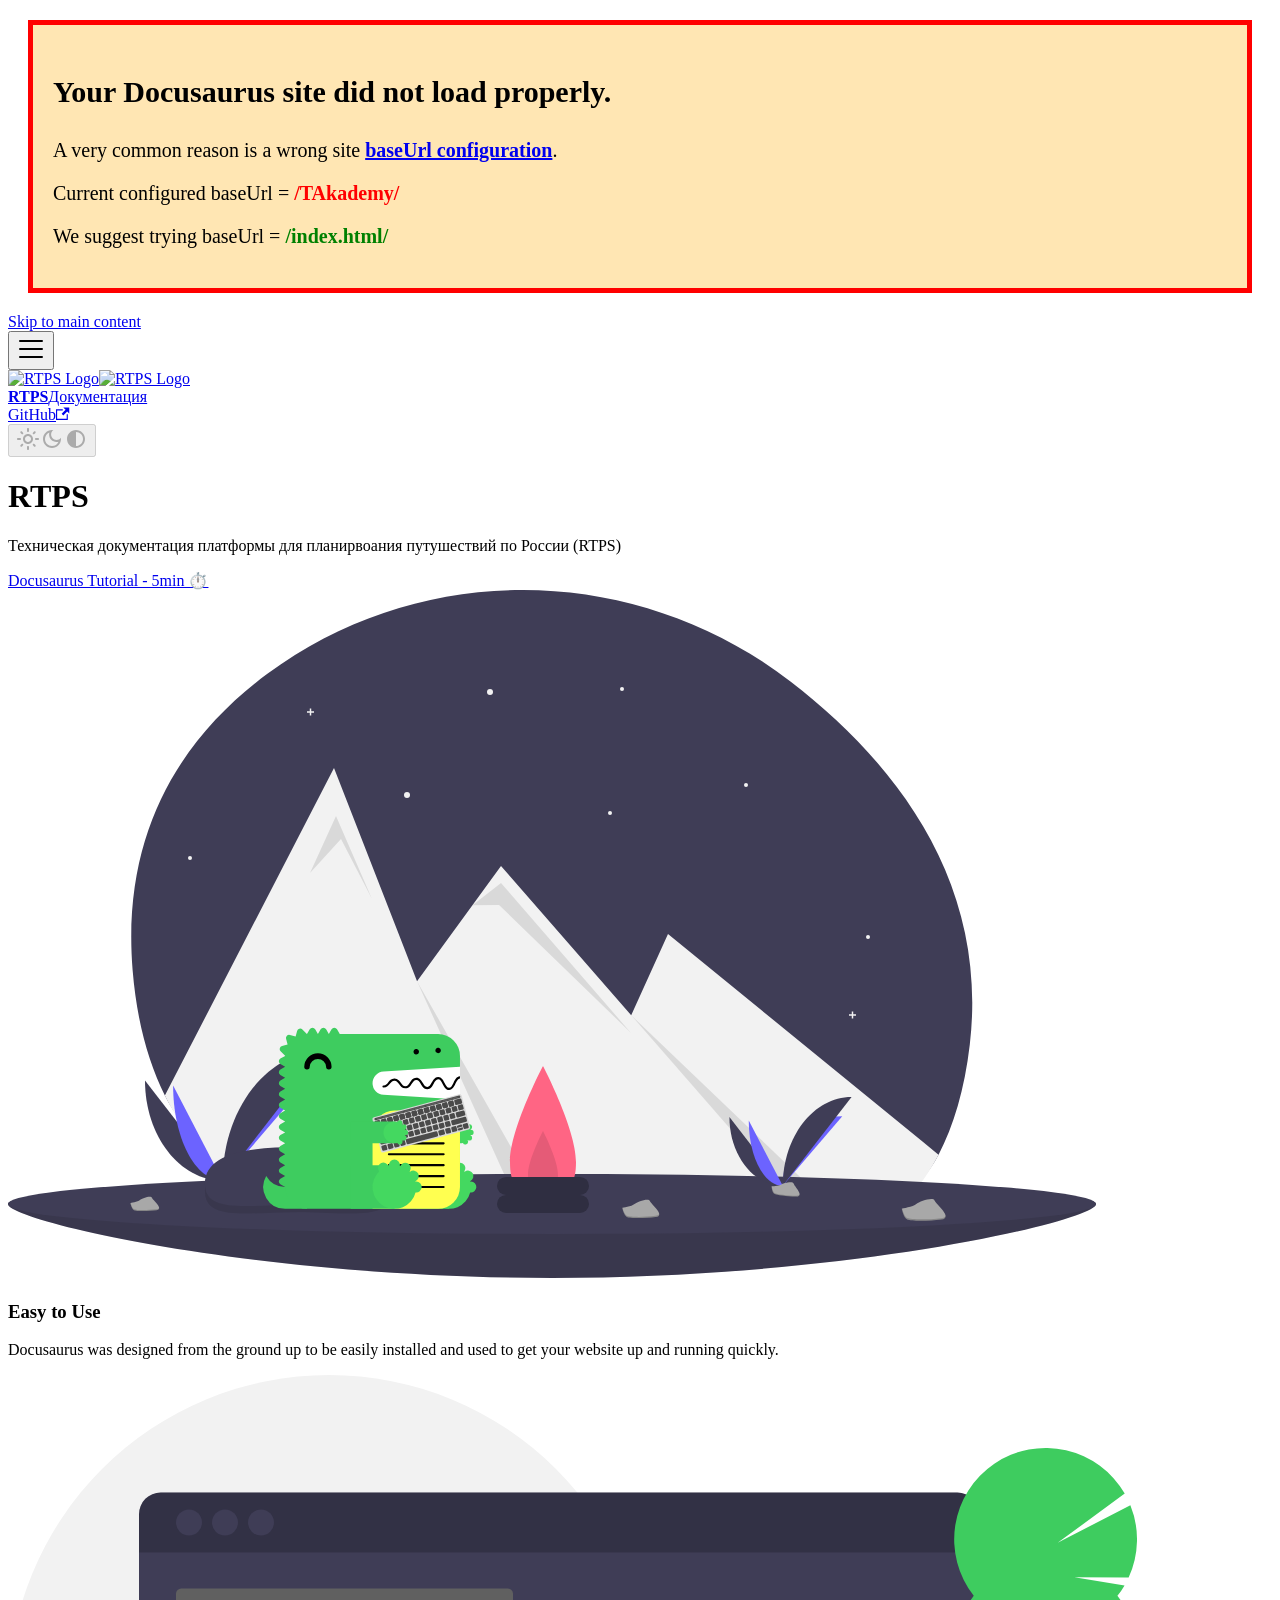
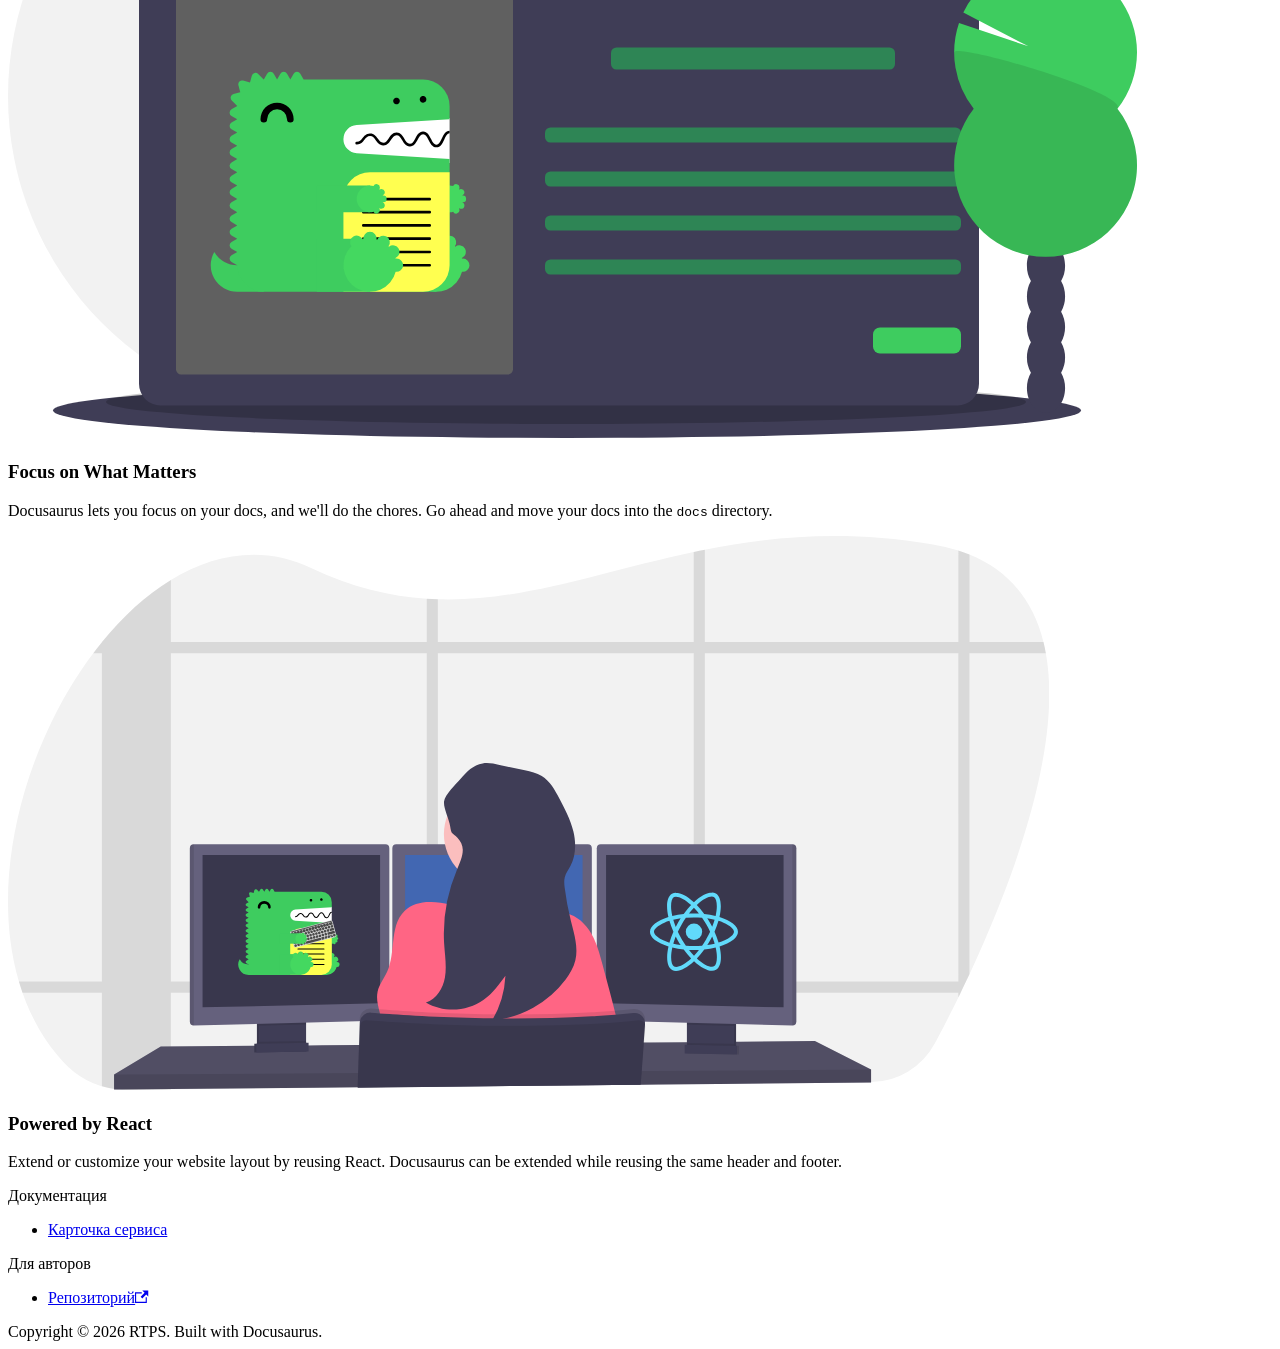
==== commit 647141ba: "deploy: 01f2e2399eb1467a5bee6ba74c7e88a6bdc0a0b3" ====
--- a/index.html
+++ b/index.html
@@ -4,13 +4,13 @@
 <meta charset="UTF-8">
 <meta name="generator" content="Docusaurus v3.10.1">
 <title data-rh="true">Hello from RTPS | RTPS</title><meta data-rh="true" name="viewport" content="width=device-width,initial-scale=1"><meta data-rh="true" name="twitter:card" content="summary_large_image"><meta data-rh="true" property="og:image" content="https://kunakidze.github.io/TAkademy/img/docusaurus-social-card.jpg"><meta data-rh="true" name="twitter:image" content="https://kunakidze.github.io/TAkademy/img/docusaurus-social-card.jpg"><meta data-rh="true" property="og:url" content="https://kunakidze.github.io/TAkademy/"><meta data-rh="true" property="og:locale" content="en"><meta data-rh="true" name="docusaurus_locale" content="en"><meta data-rh="true" name="docusaurus_tag" content="default"><meta data-rh="true" name="docsearch:language" content="en"><meta data-rh="true" name="docsearch:docusaurus_tag" content="default"><meta data-rh="true" property="og:title" content="Hello from RTPS | RTPS"><meta data-rh="true" name="description" content="Description will go into a meta tag in &lt;head /&gt;"><meta data-rh="true" property="og:description" content="Description will go into a meta tag in &lt;head /&gt;"><link data-rh="true" rel="icon" href="/TAkademy/img/favicon.ico"><link data-rh="true" rel="canonical" href="https://kunakidze.github.io/TAkademy/"><link data-rh="true" rel="alternate" href="https://kunakidze.github.io/TAkademy/" hreflang="en"><link data-rh="true" rel="alternate" href="https://kunakidze.github.io/TAkademy/" hreflang="x-default"><script data-rh="true">function insertBanner(){var n=document.createElement("div");n.id="__docusaurus-base-url-issue-banner-container";n.innerHTML='\n<div id="__docusaurus-base-url-issue-banner" style="border: thick solid red; background-color: rgb(255, 230, 179); margin: 20px; padding: 20px; font-size: 20px;">\n   <p style="font-weight: bold; font-size: 30px;">Your Docusaurus site did not load properly.</p>\n   <p>A very common reason is a wrong site <a href="https://docusaurus.io/docs/docusaurus.config.js/#baseUrl" style="font-weight: bold;">baseUrl configuration</a>.</p>\n   <p>Current configured baseUrl = <span style="font-weight: bold; color: red;">/TAkademy/</span> </p>\n   <p>We suggest trying baseUrl = <span id="__docusaurus-base-url-issue-banner-suggestion-container" style="font-weight: bold; color: green;"></span></p>\n</div>\n',document.body.prepend(n);var e=document.getElementById("__docusaurus-base-url-issue-banner-suggestion-container"),s=window.location.pathname,o="/"===s.substr(-1)?s:s+"/";e.innerHTML=o}document.addEventListener("DOMContentLoaded",function(){void 0===window.docusaurus&&insertBanner()})</script><script src="https://cdn.jsdelivr.net/npm/docusaurus-plugin-drawio/viewer.min.js"></script><link rel="stylesheet" href="/TAkademy/assets/css/styles.7673da99.css">
-<script src="/TAkademy/assets/js/runtime~main.c1edfc04.js" defer="defer"></script>
-<script src="/TAkademy/assets/js/main.6d7aae80.js" defer="defer"></script>
+<script src="/TAkademy/assets/js/runtime~main.dd8e9510.js" defer="defer"></script>
+<script src="/TAkademy/assets/js/main.02016c87.js" defer="defer"></script>
 </head>
 <body>
 <svg style="display: none;"><defs>
 <symbol id="theme-svg-external-link" viewBox="0 0 24 24"><path fill="currentColor" d="M21 13v10h-21v-19h12v2h-10v15h17v-8h2zm3-12h-10.988l4.035 4-6.977 7.07 2.828 2.828 6.977-7.07 4.125 4.172v-11z"/></symbol>
 </defs></svg>
-<script>!function(){var t=function(){try{return new URLSearchParams(window.location.search).get("docusaurus-theme")}catch(t){}}()||function(){try{return window.localStorage.getItem("theme")}catch(t){}}();document.documentElement.setAttribute("data-theme",t||"light"),document.documentElement.setAttribute("data-theme-choice",t||"light")}(),function(){try{const c=new URLSearchParams(window.location.search).entries();for(var[t,e]of c)if(t.startsWith("docusaurus-data-")){var a=t.replace("docusaurus-data-","data-");document.documentElement.setAttribute(a,e)}}catch(t){}}()</script><div id="__docusaurus"><link rel="preload" as="image" href="/TAkademy/img/logo.svg"><div role="region" aria-label="Skip to main content"><a class="skipToContent_fXgn" href="#__docusaurus_skipToContent_fallback">Skip to main content</a></div><nav aria-label="Main" class="theme-layout-navbar navbar navbar--fixed-top"><div class="navbar__inner"><div class="theme-layout-navbar-left navbar__items"><button aria-label="Toggle navigation bar" aria-expanded="false" class="navbar__toggle clean-btn" type="button"><svg width="30" height="30" viewBox="0 0 30 30" aria-hidden="true"><path stroke="currentColor" stroke-linecap="round" stroke-miterlimit="10" stroke-width="2" d="M4 7h22M4 15h22M4 23h22"></path></svg></button><a class="navbar__brand" href="/TAkademy/"><div class="navbar__logo"><img src="/TAkademy/img/logo.svg" alt="RTPS Logo" class="themedComponent_mlkZ themedComponent--light_NVdE"><img src="/TAkademy/img/logo.svg" alt="RTPS Logo" class="themedComponent_mlkZ themedComponent--dark_xIcU"></div><b class="navbar__title text--truncate">HeroTask</b></a><a class="navbar__item navbar__link" href="/TAkademy/docs/intro">Документация</a><a class="navbar__item navbar__link" href="/TAkademy/docs/api/RTPS">API</a><a class="navbar__item navbar__link" href="/TAkademy/style-guide">Style Guide</a></div><div class="theme-layout-navbar-right navbar__items navbar__items--right"><a href="https://github.com//kunakidze/T-Akademy" target="_blank" rel="noopener noreferrer" class="navbar__item navbar__link">GitHub<svg width="13.5" height="13.5" aria-label="(opens in new tab)" class="iconExternalLink_nPIU"><use href="#theme-svg-external-link"></use></svg></a><div class="toggle_vylO colorModeToggle_DEke"><button class="clean-btn toggleButton_gllP toggleButtonDisabled_aARS" type="button" disabled="" title="system mode" aria-label="Switch between dark and light mode (currently system mode)"><svg viewBox="0 0 24 24" width="24" height="24" aria-hidden="true" class="toggleIcon_g3eP lightToggleIcon_pyhR"><path fill="currentColor" d="M12,9c1.65,0,3,1.35,3,3s-1.35,3-3,3s-3-1.35-3-3S10.35,9,12,9 M12,7c-2.76,0-5,2.24-5,5s2.24,5,5,5s5-2.24,5-5 S14.76,7,12,7L12,7z M2,13l2,0c0.55,0,1-0.45,1-1s-0.45-1-1-1l-2,0c-0.55,0-1,0.45-1,1S1.45,13,2,13z M20,13l2,0c0.55,0,1-0.45,1-1 s-0.45-1-1-1l-2,0c-0.55,0-1,0.45-1,1S19.45,13,20,13z M11,2v2c0,0.55,0.45,1,1,1s1-0.45,1-1V2c0-0.55-0.45-1-1-1S11,1.45,11,2z M11,20v2c0,0.55,0.45,1,1,1s1-0.45,1-1v-2c0-0.55-0.45-1-1-1C11.45,19,11,19.45,11,20z M5.99,4.58c-0.39-0.39-1.03-0.39-1.41,0 c-0.39,0.39-0.39,1.03,0,1.41l1.06,1.06c0.39,0.39,1.03,0.39,1.41,0s0.39-1.03,0-1.41L5.99,4.58z M18.36,16.95 c-0.39-0.39-1.03-0.39-1.41,0c-0.39,0.39-0.39,1.03,0,1.41l1.06,1.06c0.39,0.39,1.03,0.39,1.41,0c0.39-0.39,0.39-1.03,0-1.41 L18.36,16.95z M19.42,5.99c0.39-0.39,0.39-1.03,0-1.41c-0.39-0.39-1.03-0.39-1.41,0l-1.06,1.06c-0.39,0.39-0.39,1.03,0,1.41 s1.03,0.39,1.41,0L19.42,5.99z M7.05,18.36c0.39-0.39,0.39-1.03,0-1.41c-0.39-0.39-1.03-0.39-1.41,0l-1.06,1.06 c-0.39,0.39-0.39,1.03,0,1.41s1.03,0.39,1.41,0L7.05,18.36z"></path></svg><svg viewBox="0 0 24 24" width="24" height="24" aria-hidden="true" class="toggleIcon_g3eP darkToggleIcon_wfgR"><path fill="currentColor" d="M9.37,5.51C9.19,6.15,9.1,6.82,9.1,7.5c0,4.08,3.32,7.4,7.4,7.4c0.68,0,1.35-0.09,1.99-0.27C17.45,17.19,14.93,19,12,19 c-3.86,0-7-3.14-7-7C5,9.07,6.81,6.55,9.37,5.51z M12,3c-4.97,0-9,4.03-9,9s4.03,9,9,9s9-4.03,9-9c0-0.46-0.04-0.92-0.1-1.36 c-0.98,1.37-2.58,2.26-4.4,2.26c-2.98,0-5.4-2.42-5.4-5.4c0-1.81,0.89-3.42,2.26-4.4C12.92,3.04,12.46,3,12,3L12,3z"></path></svg><svg viewBox="0 0 24 24" width="24" height="24" aria-hidden="true" class="toggleIcon_g3eP systemToggleIcon_QzmC"><path fill="currentColor" d="m12 21c4.971 0 9-4.029 9-9s-4.029-9-9-9-9 4.029-9 9 4.029 9 9 9zm4.95-13.95c1.313 1.313 2.05 3.093 2.05 4.95s-0.738 3.637-2.05 4.95c-1.313 1.313-3.093 2.05-4.95 2.05v-14c1.857 0 3.637 0.737 4.95 2.05z"></path></svg></button></div><div class="navbarSearchContainer_Bca1"></div></div></div><div role="presentation" class="navbar-sidebar__backdrop"></div></nav><div id="__docusaurus_skipToContent_fallback" class="theme-layout-main main-wrapper mainWrapper_z2l0"><header class="hero hero--primary heroBanner_qdFl"><div class="container"><h1 class="hero__title">RTPS</h1><p class="hero__subtitle">Техническая документация платформы для планирвоания путушествий по России (RTPS)</p><div class="buttons_AeoN"><a class="button button--secondary button--lg" href="/TAkademy/docs/intro">Docusaurus Tutorial - 5min ⏱️</a></div></div></header><main><section class="features_t9lD"><div class="container"><div class="row"><div class="col col--4"><div class="text--center"><svg xmlns="http://www.w3.org/2000/svg" width="1088" height="687.962" viewBox="0 0 1088 687.962" class="featureSvg_GfXr" role="img"><title>Easy to Use</title><g data-name="Group 12"><g data-name="Group 11"><path fill="#3f3d56" d="M961.81 454.442c-5.27 45.15-16.22 81.4-31.25 110.31-20 38.52-54.21 54.04-84.77 70.28a193 193 0 0 1-27.46 11.94c-55.61 19.3-117.85 14.18-166.74 3.99a657 657 0 0 0-104.09-13.16q-14.97-.675-29.97-.67c-15.42.02-293.07 5.29-360.67-131.57-16.69-33.76-28.13-75-32.24-125.27-11.63-142.12 52.29-235.46 134.74-296.47 155.97-115.41 369.76-110.57 523.43 7.88 102.36 78.9 198.2 198.31 179.02 362.74" data-name="Path 83"></path><path fill="#f2f2f2" d="M930.56 564.752c-20 38.52-47.21 64.04-77.77 80.28a193 193 0 0 1-27.46 11.94c-55.61 19.3-117.85 14.18-166.74 3.99a657 657 0 0 0-104.09-13.16q-14.97-.675-29.97-.67-23.13.03-46.25 1.72c-100.17 7.36-253.82-6.43-321.42-143.29L326 177.962l62.95 161.619 20.09 51.59 55.37-75.98L493 275.962l130.2 149.27 36.8-81.27 254.78 207.919 14.21 11.59Z" data-name="Path 84"></path><path d="m302 282.962 26-57 36 83-31-60Z" data-name="Path 85" opacity="0.1"></path><path d="M554.5 647.802q-14.97-.675-29.97-.67l-115.49-255.96Z" data-name="Path 86" opacity="0.1"></path><path d="M464.411 315.191 493 292.962l130 150-132-128Z" data-name="Path 87" opacity="0.1"></path><path d="M852.79 645.032a193 193 0 0 1-27.46 11.94L623.2 425.232Z" data-name="Path 88" opacity="0.1"></path><circle cx="3" cy="3" r="3" fill="#f2f2f2" data-name="Ellipse 11" transform="translate(479 98.962)"></circle><circle cx="3" cy="3" r="3" fill="#f2f2f2" data-name="Ellipse 12" transform="translate(396 201.962)"></circle><circle cx="2" cy="2" r="2" fill="#f2f2f2" data-name="Ellipse 13" transform="translate(600 220.962)"></circle><circle cx="2" cy="2" r="2" fill="#f2f2f2" data-name="Ellipse 14" transform="translate(180 265.962)"></circle><circle cx="2" cy="2" r="2" fill="#f2f2f2" data-name="Ellipse 15" transform="translate(612 96.962)"></circle><circle cx="2" cy="2" r="2" fill="#f2f2f2" data-name="Ellipse 16" transform="translate(736 192.962)"></circle><circle cx="2" cy="2" r="2" fill="#f2f2f2" data-name="Ellipse 17" transform="translate(858 344.962)"></circle><path fill="#f2f2f2" d="M306 121.222h-2.76v-2.76h-1.48v2.76H299v1.478h2.76v2.759h1.48V122.7H306Z" data-name="Path 89"></path><path fill="#f2f2f2" d="M848 424.222h-2.76v-2.76h-1.48v2.76H841v1.478h2.76v2.759h1.48V425.7H848Z" data-name="Path 90"></path><path fill="#3f3d56" d="M1088 613.962c0 16.569-243.557 74-544 74s-544-57.431-544-74 243.557 14 544 14 544-30.568 544-14" data-name="Path 91"></path><path d="M1088 613.962c0 16.569-243.557 74-544 74s-544-57.431-544-74 243.557 14 544 14 544-30.568 544-14" data-name="Path 92" opacity="0.1"></path><ellipse cx="544" cy="30" fill="#3f3d56" data-name="Ellipse 18" rx="544" ry="30" transform="translate(0 583.962)"></ellipse><path fill="#ff6584" d="M568 571.962c0 33.137-14.775 24-33 24s-33 9.137-33-24 33-96 33-96 33 62.863 33 96" data-name="Path 93"></path><path d="M550 584.641c0 15.062-6.716 10.909-15 10.909s-15 4.153-15-10.909 15-43.636 15-43.636 15 28.576 15 43.636" data-name="Path 94" opacity="0.1"></path><rect width="92" height="18" fill="#2f2e41" data-name="Rectangle 97" rx="9" transform="translate(489 604.962)"></rect><rect width="92" height="18" fill="#2f2e41" data-name="Rectangle 98" rx="9" transform="translate(489 586.962)"></rect><path fill="#3f3d56" d="M137 490.528c0 55.343 34.719 100.126 77.626 100.126" data-name="Path 95"></path><path fill="#6c63ff" d="M214.626 590.654c0-55.965 38.745-101.251 86.626-101.251" data-name="Path 96"></path><path fill="#6c63ff" d="M165.125 495.545c0 52.57 22.14 95.109 49.5 95.109" data-name="Path 97"></path><path fill="#3f3d56" d="M214.626 590.654c0-71.511 44.783-129.377 100.126-129.377" data-name="Path 98"></path><path fill="#a8a8a8" d="M198.3 591.36s11.009-.339 14.326-2.7 16.934-5.183 17.757-1.395 16.544 18.844 4.115 18.945-28.879-1.936-32.19-3.953-4.008-10.897-4.008-10.897" data-name="Path 99"></path><path d="M234.716 604.89c-12.429.1-28.879-1.936-32.19-3.953-2.522-1.536-3.527-7.048-3.863-9.591l-.368.014s.7 8.879 4.009 10.9 19.761 4.053 32.19 3.953c3.588-.029 4.827-1.305 4.759-3.2-.498 1.142-1.867 1.855-4.537 1.877" data-name="Path 100" opacity="0.2"></path><path fill="#3f3d56" d="M721.429 527.062c0 38.029 23.857 68.8 53.341 68.8" data-name="Path 101"></path><path fill="#6c63ff" d="M774.769 595.863c0-38.456 26.623-69.575 59.525-69.575" data-name="Path 102"></path><path fill="#6c63ff" d="M740.755 530.509c0 36.124 15.213 65.354 34.014 65.354" data-name="Path 103"></path><path fill="#3f3d56" d="M774.769 595.863c0-49.139 30.773-88.9 68.8-88.9" data-name="Path 104"></path><path fill="#a8a8a8" d="M763.548 596.348s7.565-.233 9.844-1.856 11.636-3.562 12.2-.958 11.368 12.949 2.828 13.018-19.844-1.33-22.119-2.716-2.753-7.488-2.753-7.488" data-name="Path 105"></path><path d="M788.574 605.645c-8.54.069-19.844-1.33-22.119-2.716-1.733-1.056-2.423-4.843-2.654-6.59l-.253.01s.479 6.1 2.755 7.487 13.579 2.785 22.119 2.716c2.465-.02 3.317-.9 3.27-2.2-.343.788-1.283 1.278-3.118 1.293" data-name="Path 106" opacity="0.2"></path><path fill="#a8a8a8" d="M893.813 618.699s11.36-1.729 14.5-4.591 16.89-7.488 18.217-3.667 19.494 17.447 6.633 19.107-30.153 1.609-33.835-.065-5.515-10.784-5.515-10.784" data-name="Path 107"></path><path d="M933.228 628.154c-12.86 1.659-30.153 1.609-33.835-.065-2.8-1.275-4.535-6.858-5.2-9.45l-.379.061s1.833 9.109 5.516 10.783 20.975 1.725 33.835.065c3.712-.479 4.836-1.956 4.529-3.906-.375 1.246-1.703 2.156-4.466 2.512" data-name="Path 108" opacity="0.2"></path><path fill="#a8a8a8" d="M614.26 617.881s9.587-1.459 12.237-3.875 14.255-6.32 15.374-3.095 16.452 14.725 5.6 16.125-25.448 1.358-28.555-.055-4.656-9.1-4.656-9.1" data-name="Path 109"></path><path d="M647.524 625.856c-10.853 1.4-25.448 1.358-28.555-.055-2.367-1.076-3.827-5.788-4.39-7.976l-.32.051s1.547 7.687 4.655 9.1 17.7 1.456 28.555.055c3.133-.4 4.081-1.651 3.822-3.3-.314 1.057-1.435 1.825-3.767 2.125" data-name="Path 110" opacity="0.2"></path><path fill="#a8a8a8" d="M122.389 613.09s7.463-1.136 9.527-3.016 11.1-4.92 11.969-2.409 12.808 11.463 4.358 12.553-19.811 1.057-22.23-.043-3.624-7.085-3.624-7.085" data-name="Path 111"></path><path d="M148.285 619.302c-8.449 1.09-19.811 1.057-22.23-.043-1.842-.838-2.979-4.506-3.417-6.209l-.249.04s1.2 5.984 3.624 7.085 13.781 1.133 22.23.043c2.439-.315 3.177-1.285 2.976-2.566-.246.818-1.119 1.416-2.934 1.65" data-name="Path 112" opacity="0.2"></path><path d="M383.7 601.318c0 30.22-42.124 20.873-93.7 20.873s-93.074 9.347-93.074-20.873 42.118-36.793 93.694-36.793 93.08 6.573 93.08 36.793" data-name="Path 113" opacity="0.1"></path><path fill="#3f3d56" d="M383.7 593.881c0 30.22-42.124 20.873-93.7 20.873s-93.074 9.347-93.074-20.873 42.114-36.8 93.69-36.8 93.084 6.576 93.084 36.8" data-name="Path 114"></path></g><path fill="#fff" fill-rule="evenodd" d="M360.175 475.732h91.791v37.153h-91.791Z" data-name="Path 40"></path><path fill="#3ecc5f" fill-rule="evenodd" d="M277.126 597.026a21.83 21.83 0 0 1-18.908-10.927 21.829 21.829 0 0 0 18.908 32.782h21.855v-21.855Z" data-name="Path 41"></path><path fill="#3ecc5f" fill-rule="evenodd" d="m375.451 481.607 76.514-4.782v-10.928a21.854 21.854 0 0 0-21.855-21.855h-98.347l-2.732-4.735a3.154 3.154 0 0 0-5.464 0l-2.732 4.732-2.732-4.732a3.154 3.154 0 0 0-5.464 0l-2.732 4.732-2.731-4.732a3.154 3.154 0 0 0-5.464 0l-2.732 4.735h-.071l-4.526-4.525a3.153 3.153 0 0 0-5.276 1.414l-1.5 5.577-5.674-1.521a3.154 3.154 0 0 0-3.863 3.864l1.52 5.679-5.575 1.494a3.155 3.155 0 0 0-1.416 5.278l4.526 4.526v.07l-4.735 2.731a3.154 3.154 0 0 0 0 5.464l4.732 2.732-4.732 2.732a3.154 3.154 0 0 0 0 5.464l4.732 2.732-4.732 2.731a3.154 3.154 0 0 0 0 5.464l4.732 2.732-4.732 2.727a3.154 3.154 0 0 0 0 5.464l4.735 2.736-4.735 2.732a3.154 3.154 0 0 0 0 5.464l4.732 2.732-4.732 2.732a3.154 3.154 0 0 0 0 5.464l4.732 2.732-4.732 2.731a3.154 3.154 0 0 0 0 5.464l4.732 2.732-4.732 2.732a3.154 3.154 0 0 0 0 5.464l4.732 2.732-4.732 2.731a3.154 3.154 0 0 0 0 5.464l4.732 2.732-4.732 2.731a3.154 3.154 0 0 0 0 5.464l4.732 2.732-4.732 2.735a3.154 3.154 0 0 0 0 5.464l4.732 2.732-4.732 2.728a3.154 3.154 0 0 0 0 5.464l4.732 2.732a21.854 21.854 0 0 0 21.858 21.855h131.13a21.854 21.854 0 0 0 21.855-21.855v-87.42l-76.514-4.782a11.632 11.632 0 0 1 0-23.219" data-name="Path 42"></path><path fill="#3ecc5f" fill-rule="evenodd" d="M408.255 618.882h32.782v-43.71h-32.782Z" data-name="Path 43"></path><path fill="#44d860" fill-rule="evenodd" d="M462.893 591.563a5 5 0 0 0-.7.07c-.042-.164-.081-.329-.127-.493a5.457 5.457 0 1 0-5.4-9.372q-.181-.185-.366-.367a5.454 5.454 0 1 0-9.384-5.4c-.162-.046-.325-.084-.486-.126a5.467 5.467 0 1 0-10.788 0c-.162.042-.325.08-.486.126a5.457 5.457 0 1 0-9.384 5.4 21.843 21.843 0 1 0 36.421 21.02 5.452 5.452 0 1 0 .7-10.858" data-name="Path 44"></path><path fill="#3ecc5f" fill-rule="evenodd" d="M419.183 553.317h32.782v-21.855h-32.782Z" data-name="Path 45"></path><path fill="#44d860" fill-rule="evenodd" d="M462.893 545.121a2.732 2.732 0 1 0 0-5.464 3 3 0 0 0-.349.035c-.022-.082-.04-.164-.063-.246a2.733 2.733 0 0 0-1.052-5.253 2.7 2.7 0 0 0-1.648.566q-.09-.093-.184-.184a2.7 2.7 0 0 0 .553-1.633 2.732 2.732 0 0 0-5.245-1.07 10.928 10.928 0 1 0 0 21.031 2.732 2.732 0 0 0 5.245-1.07 2.7 2.7 0 0 0-.553-1.633q.093-.09.184-.184a2.7 2.7 0 0 0 1.648.566 2.732 2.732 0 0 0 1.052-5.253q.033-.122.063-.246a3 3 0 0 0 .349.035" data-name="Path 46"></path><path fill-rule="evenodd" d="M320.836 479.556a2.73 2.73 0 0 1-2.732-2.732 8.2 8.2 0 0 0-16.391 0 2.732 2.732 0 0 1-5.464 0 13.66 13.66 0 0 1 27.319 0 2.73 2.73 0 0 1-2.732 2.732" data-name="Path 47"></path><path fill="#ffff50" fill-rule="evenodd" d="M364.546 618.881h65.565a21.854 21.854 0 0 0 21.855-21.855v-76.492h-65.565a21.854 21.854 0 0 0-21.855 21.855Z" data-name="Path 48"></path><path fill-rule="evenodd" d="M435.596 554.41h-54.681a1.093 1.093 0 1 1 0-2.185h54.681a1.093 1.093 0 0 1 0 2.185m0 21.855h-54.681a1.093 1.093 0 1 1 0-2.186h54.681a1.093 1.093 0 0 1 0 2.186m0 21.855h-54.681a1.093 1.093 0 1 1 0-2.185h54.681a1.093 1.093 0 0 1 0 2.185m0-54.434h-54.681a1.093 1.093 0 1 1 0-2.185h54.681a1.093 1.093 0 0 1 0 2.185m0 21.652h-54.681a1.093 1.093 0 1 1 0-2.186h54.681a1.093 1.093 0 0 1 0 2.186m0 21.855h-54.681a1.093 1.093 0 1 1 0-2.186h54.681a1.093 1.093 0 0 1 0 2.186m16.369-100.959c-.013 0-.024-.007-.037-.005-3.377.115-4.974 3.492-6.384 6.472-1.471 3.114-2.608 5.139-4.473 5.078-2.064-.074-3.244-2.406-4.494-4.874-1.436-2.835-3.075-6.049-6.516-5.929-3.329.114-4.932 3.053-6.346 5.646-1.5 2.762-2.529 4.442-4.5 4.364-2.106-.076-3.225-1.972-4.52-4.167-1.444-2.443-3.112-5.191-6.487-5.1-3.272.113-4.879 2.606-6.3 4.808-1.5 2.328-2.552 3.746-4.551 3.662-2.156-.076-3.27-1.65-4.558-3.472-1.447-2.047-3.077-4.363-6.442-4.251-3.2.109-4.807 2.153-6.224 3.954-1.346 1.709-2.4 3.062-4.621 2.977a1.094 1.094 0 0 0-.079 2.186c3.3.11 4.967-1.967 6.417-3.81 1.286-1.635 2.4-3.045 4.582-3.12 2.1-.09 3.091 1.218 4.584 3.327 1.417 2 3.026 4.277 6.263 4.394 3.391.114 5.022-2.42 6.467-4.663 1.292-2 2.406-3.734 4.535-3.807 1.959-.073 3.026 1.475 4.529 4.022 1.417 2.4 3.023 5.121 6.324 5.241 3.415.118 5.064-2.863 6.5-5.5 1.245-2.282 2.419-4.437 4.5-4.509 1.959-.046 2.981 1.743 4.492 4.732 1.412 2.79 3.013 5.95 6.365 6.071h.185c3.348 0 4.937-3.36 6.343-6.331 1.245-2.634 2.423-5.114 4.444-5.216Z" data-name="Path 49"></path><path fill="#3ecc5f" fill-rule="evenodd" d="M342.691 618.882h43.71v-43.71h-43.71Z" data-name="Path 50"></path><g data-name="Group 8" transform="rotate(-14.98 2188.845 -1120.376)"><rect width="92.361" height="36.462" fill="#d8d8d8" data-name="Rectangle 3" rx="2"></rect><g fill="#4a4a4a" data-name="Group 2" transform="translate(1.531 23.03)"><rect width="5.336" height="5.336" data-name="Rectangle 4" rx="1" transform="translate(16.797)"></rect><rect width="5.336" height="5.336" data-name="Rectangle 5" rx="1" transform="translate(23.12)"></rect><rect width="5.336" height="5.336" data-name="Rectangle 6" rx="1" transform="translate(29.444)"></rect><rect width="5.336" height="5.336" data-name="Rectangle 7" rx="1" transform="translate(35.768)"></rect><rect width="5.336" height="5.336" data-name="Rectangle 8" rx="1" transform="translate(42.091)"></rect><rect width="5.336" height="5.336" data-name="Rectangle 9" rx="1" transform="translate(48.415)"></rect><rect width="5.336" height="5.336" data-name="Rectangle 10" rx="1" transform="translate(54.739)"></rect><rect width="5.336" height="5.336" data-name="Rectangle 11" rx="1" transform="translate(61.063)"></rect><rect width="5.336" height="5.336" data-name="Rectangle 12" rx="1" transform="translate(67.386)"></rect><path fill-rule="evenodd" d="M1.093 0h13.425a1.093 1.093 0 0 1 1.093 1.093v3.15a1.093 1.093 0 0 1-1.093 1.093H1.093A1.093 1.093 0 0 1 0 4.243v-3.15A1.093 1.093 0 0 1 1.093 0M75 0h13.426a1.093 1.093 0 0 1 1.093 1.093v3.15a1.093 1.093 0 0 1-1.093 1.093H75a1.093 1.093 0 0 1-1.093-1.093v-3.15A1.093 1.093 0 0 1 75 0" data-name="Path 51"></path></g><g fill="#4a4a4a" data-name="Group 3" transform="translate(1.531 10.261)"><path fill-rule="evenodd" d="M1.093 0h5.125A1.093 1.093 0 0 1 7.31 1.093v3.149a1.093 1.093 0 0 1-1.092 1.093H1.093A1.093 1.093 0 0 1 0 4.242V1.093A1.093 1.093 0 0 1 1.093 0" data-name="Path 52"></path><rect width="5.336" height="5.336" data-name="Rectangle 13" rx="1" transform="translate(8.299)"></rect><rect width="5.336" height="5.336" data-name="Rectangle 14" rx="1" transform="translate(14.623)"></rect><rect width="5.336" height="5.336" data-name="Rectangle 15" rx="1" transform="translate(20.947)"></rect><rect width="5.336" height="5.336" data-name="Rectangle 16" rx="1" transform="translate(27.271)"></rect><rect width="5.336" height="5.336" data-name="Rectangle 17" rx="1" transform="translate(33.594)"></rect><rect width="5.336" height="5.336" data-name="Rectangle 18" rx="1" transform="translate(39.918)"></rect><rect width="5.336" height="5.336" data-name="Rectangle 19" rx="1" transform="translate(46.242)"></rect><rect width="5.336" height="5.336" data-name="Rectangle 20" rx="1" transform="translate(52.565)"></rect><rect width="5.336" height="5.336" data-name="Rectangle 21" rx="1" transform="translate(58.888)"></rect><rect width="5.336" height="5.336" data-name="Rectangle 22" rx="1" transform="translate(65.212)"></rect><rect width="5.336" height="5.336" data-name="Rectangle 23" rx="1" transform="translate(71.536)"></rect><rect width="5.336" height="5.336" data-name="Rectangle 24" rx="1" transform="translate(77.859)"></rect><rect width="5.336" height="5.336" data-name="Rectangle 25" rx="1" transform="translate(84.183)"></rect></g><g fill="#4a4a4a" data-name="Group 4" transform="rotate(180 45.525 4.773)"><path fill-rule="evenodd" d="M1.093 0h5.126a1.093 1.093 0 0 1 1.093 1.093v3.15a1.093 1.093 0 0 1-1.093 1.093H1.093A1.093 1.093 0 0 1 0 4.243v-3.15A1.093 1.093 0 0 1 1.093 0" data-name="Path 53"></path><rect width="5.336" height="5.336" data-name="Rectangle 26" rx="1" transform="translate(8.299)"></rect><rect width="5.336" height="5.336" data-name="Rectangle 27" rx="1" transform="translate(14.623)"></rect><rect width="5.336" height="5.336" data-name="Rectangle 28" rx="1" transform="translate(20.947)"></rect><rect width="5.336" height="5.336" data-name="Rectangle 29" rx="1" transform="translate(27.271)"></rect><rect width="5.336" height="5.336" data-name="Rectangle 30" rx="1" transform="translate(33.594)"></rect><rect width="5.336" height="5.336" data-name="Rectangle 31" rx="1" transform="translate(39.918)"></rect><rect width="5.336" height="5.336" data-name="Rectangle 32" rx="1" transform="translate(46.242)"></rect><rect width="5.336" height="5.336" data-name="Rectangle 33" rx="1" transform="translate(52.565)"></rect><rect width="5.336" height="5.336" data-name="Rectangle 34" rx="1" transform="translate(58.889)"></rect><rect width="5.336" height="5.336" data-name="Rectangle 35" rx="1" transform="translate(65.213)"></rect><rect width="5.336" height="5.336" data-name="Rectangle 36" rx="1" transform="translate(71.537)"></rect><rect width="5.336" height="5.336" data-name="Rectangle 37" rx="1" transform="translate(77.86)"></rect><rect width="5.336" height="5.336" data-name="Rectangle 38" rx="1" transform="translate(84.183)"></rect><rect width="5.336" height="5.336" data-name="Rectangle 39" rx="1" transform="translate(8.299)"></rect><rect width="5.336" height="5.336" data-name="Rectangle 40" rx="1" transform="translate(14.623)"></rect><rect width="5.336" height="5.336" data-name="Rectangle 41" rx="1" transform="translate(20.947)"></rect><rect width="5.336" height="5.336" data-name="Rectangle 42" rx="1" transform="translate(27.271)"></rect><rect width="5.336" height="5.336" data-name="Rectangle 43" rx="1" transform="translate(33.594)"></rect><rect width="5.336" height="5.336" data-name="Rectangle 44" rx="1" transform="translate(39.918)"></rect><rect width="5.336" height="5.336" data-name="Rectangle 45" rx="1" transform="translate(46.242)"></rect><rect width="5.336" height="5.336" data-name="Rectangle 46" rx="1" transform="translate(52.565)"></rect><rect width="5.336" height="5.336" data-name="Rectangle 47" rx="1" transform="translate(58.889)"></rect><rect width="5.336" height="5.336" data-name="Rectangle 48" rx="1" transform="translate(65.213)"></rect><rect width="5.336" height="5.336" data-name="Rectangle 49" rx="1" transform="translate(71.537)"></rect><rect width="5.336" height="5.336" data-name="Rectangle 50" rx="1" transform="translate(77.86)"></rect><rect width="5.336" height="5.336" data-name="Rectangle 51" rx="1" transform="translate(84.183)"></rect></g><g fill="#4a4a4a" data-name="Group 6"><path fill-rule="evenodd" d="M2.624 16.584h7.3a1.093 1.093 0 0 1 1.092 1.093v3.15a1.093 1.093 0 0 1-1.093 1.093h-7.3a1.093 1.093 0 0 1-1.092-1.093v-3.149a1.093 1.093 0 0 1 1.093-1.094" data-name="Path 54"></path><g data-name="Group 5" transform="translate(12.202 16.584)"><rect width="5.336" height="5.336" data-name="Rectangle 52" rx="1"></rect><rect width="5.336" height="5.336" data-name="Rectangle 53" rx="1" transform="translate(6.324)"></rect><rect width="5.336" height="5.336" data-name="Rectangle 54" rx="1" transform="translate(12.647)"></rect><rect width="5.336" height="5.336" data-name="Rectangle 55" rx="1" transform="translate(18.971)"></rect><rect width="5.336" height="5.336" data-name="Rectangle 56" rx="1" transform="translate(25.295)"></rect><rect width="5.336" height="5.336" data-name="Rectangle 57" rx="1" transform="translate(31.619)"></rect><rect width="5.336" height="5.336" data-name="Rectangle 58" rx="1" transform="translate(37.942)"></rect><rect width="5.336" height="5.336" data-name="Rectangle 59" rx="1" transform="translate(44.265)"></rect><rect width="5.336" height="5.336" data-name="Rectangle 60" rx="1" transform="translate(50.589)"></rect><rect width="5.336" height="5.336" data-name="Rectangle 61" rx="1" transform="translate(56.912)"></rect><rect width="5.336" height="5.336" data-name="Rectangle 62" rx="1" transform="translate(63.236)"></rect></g><path fill-rule="evenodd" d="M83.053 16.584h6.906a1.093 1.093 0 0 1 1.091 1.093v3.15a1.093 1.093 0 0 1-1.091 1.093h-6.907a1.093 1.093 0 0 1-1.093-1.093v-3.149a1.093 1.093 0 0 1 1.093-1.094Z" data-name="Path 55"></path></g><g fill="#4a4a4a" data-name="Group 7" transform="translate(1.531 29.627)"><rect width="5.336" height="5.336" data-name="Rectangle 63" rx="1"></rect><rect width="5.336" height="5.336" data-name="Rectangle 64" rx="1" transform="translate(6.324)"></rect><rect width="5.336" height="5.336" data-name="Rectangle 65" rx="1" transform="translate(12.647)"></rect><rect width="5.336" height="5.336" data-name="Rectangle 66" rx="1" transform="translate(18.971)"></rect><path fill-rule="evenodd" d="M26.387 0h30.422a1.093 1.093 0 0 1 1.093 1.093v3.151a1.093 1.093 0 0 1-1.093 1.093H26.387a1.093 1.093 0 0 1-1.093-1.093V1.093A1.093 1.093 0 0 1 26.387 0m33.594 0h3.942a1.093 1.093 0 0 1 1.093 1.093v3.151a1.093 1.093 0 0 1-1.093 1.093h-3.942a1.093 1.093 0 0 1-1.093-1.093V1.093A1.093 1.093 0 0 1 59.981 0" data-name="Path 56"></path><rect width="5.336" height="5.336" data-name="Rectangle 67" rx="1" transform="translate(66.003)"></rect><rect width="5.336" height="5.336" data-name="Rectangle 68" rx="1" transform="translate(72.327)"></rect><rect width="5.336" height="5.336" data-name="Rectangle 69" rx="1" transform="translate(84.183)"></rect><path d="M78.254 2.273v-1.18A1.093 1.093 0 0 1 79.347 0h3.15a1.093 1.093 0 0 1 1.093 1.093v1.18Z" data-name="Path 57"></path><path d="M83.591 3.063v1.18a1.093 1.093 0 0 1-1.093 1.093h-3.15a1.093 1.093 0 0 1-1.093-1.093v-1.18Z" data-name="Path 58"></path></g><rect width="88.927" height="2.371" fill="#4a4a4a" data-name="Rectangle 70" rx="1.085" transform="translate(1.925 1.17)"></rect><rect width="4.986" height="1.581" fill="#d8d8d8" data-name="Rectangle 71" opacity="0.136" rx="0.723" transform="translate(4.1 1.566)"></rect><rect width="4.986" height="1.581" fill="#d8d8d8" data-name="Rectangle 72" opacity="0.136" rx="0.723" transform="translate(10.923 1.566)"></rect><rect width="4.986" height="1.581" fill="#d8d8d8" data-name="Rectangle 73" opacity="0.136" rx="0.723" transform="translate(16.173 1.566)"></rect><rect width="4.986" height="1.581" fill="#d8d8d8" data-name="Rectangle 74" opacity="0.136" rx="0.723" transform="translate(21.421 1.566)"></rect><rect width="4.986" height="1.581" fill="#d8d8d8" data-name="Rectangle 75" opacity="0.136" rx="0.723" transform="translate(26.671 1.566)"></rect><rect width="4.986" height="1.581" fill="#d8d8d8" data-name="Rectangle 76" opacity="0.136" rx="0.723" transform="translate(33.232 1.566)"></rect><rect width="4.986" height="1.581" fill="#d8d8d8" data-name="Rectangle 77" opacity="0.136" rx="0.723" transform="translate(38.48 1.566)"></rect><rect width="4.986" height="1.581" fill="#d8d8d8" data-name="Rectangle 78" opacity="0.136" rx="0.723" transform="translate(43.73 1.566)"></rect><rect width="4.986" height="1.581" fill="#d8d8d8" data-name="Rectangle 79" opacity="0.136" rx="0.723" transform="translate(48.978 1.566)"></rect><rect width="4.986" height="1.581" fill="#d8d8d8" data-name="Rectangle 80" opacity="0.136" rx="0.723" transform="translate(55.54 1.566)"></rect><rect width="4.986" height="1.581" fill="#d8d8d8" data-name="Rectangle 81" opacity="0.136" rx="0.723" transform="translate(60.788 1.566)"></rect><rect width="4.986" height="1.581" fill="#d8d8d8" data-name="Rectangle 82" opacity="0.136" rx="0.723" transform="translate(66.038 1.566)"></rect><rect width="4.986" height="1.581" fill="#d8d8d8" data-name="Rectangle 83" opacity="0.136" rx="0.723" transform="translate(72.599 1.566)"></rect><rect width="4.986" height="1.581" fill="#d8d8d8" data-name="Rectangle 84" opacity="0.136" rx="0.723" transform="translate(77.847 1.566)"></rect><rect width="4.986" height="1.581" fill="#d8d8d8" data-name="Rectangle 85" opacity="0.136" rx="0.723" transform="translate(83.097 1.566)"></rect></g><path fill="#44d860" fill-rule="evenodd" d="M408.256 591.563a5.4 5.4 0 0 0-.7.07c-.042-.164-.081-.329-.127-.493a5.457 5.457 0 1 0-5.4-9.372q-.181-.185-.366-.367a5.454 5.454 0 1 0-9.384-5.4c-.162-.046-.325-.084-.486-.126a5.467 5.467 0 1 0-10.788 0c-.162.042-.325.08-.486.126a5.457 5.457 0 1 0-9.384 5.4 21.843 21.843 0 1 0 36.421 21.02 5.452 5.452 0 1 0 .7-10.858" data-name="Path 59"></path><path fill="#3ecc5f" fill-rule="evenodd" d="M342.691 553.317h43.71v-21.855h-43.71Z" data-name="Path 60"></path><path fill="#44d860" fill-rule="evenodd" d="M397.328 545.121a2.732 2.732 0 1 0 0-5.464 3 3 0 0 0-.349.035c-.022-.082-.04-.164-.063-.246a2.733 2.733 0 0 0-1.052-5.253 2.7 2.7 0 0 0-1.648.566q-.09-.093-.184-.184a2.7 2.7 0 0 0 .553-1.633 2.732 2.732 0 0 0-5.245-1.07 10.928 10.928 0 1 0 0 21.031 2.732 2.732 0 0 0 5.245-1.07 2.7 2.7 0 0 0-.553-1.633q.093-.09.184-.184a2.7 2.7 0 0 0 1.648.566 2.732 2.732 0 0 0 1.052-5.253q.033-.122.063-.246a3 3 0 0 0 .349.035" data-name="Path 61"></path><path fill-rule="evenodd" d="M408.256 464.531a3 3 0 0 1-.535-.055 2.8 2.8 0 0 1-.514-.153 3 3 0 0 1-.471-.251 4 4 0 0 1-.415-.339 3 3 0 0 1-.338-.415 2.7 2.7 0 0 1-.459-1.517 3 3 0 0 1 .055-.535 3 3 0 0 1 .152-.514 3 3 0 0 1 .252-.47 2.6 2.6 0 0 1 .753-.754 3 3 0 0 1 .471-.251 2.8 2.8 0 0 1 .514-.153 2.5 2.5 0 0 1 1.071 0 2.7 2.7 0 0 1 .983.4 4 4 0 0 1 .415.339 4 4 0 0 1 .339.415 3 3 0 0 1 .251.47 2.9 2.9 0 0 1 .208 1.049 2.77 2.77 0 0 1-.8 1.934 4 4 0 0 1-.415.339 2.72 2.72 0 0 1-1.519.459m21.855-1.366a2.8 2.8 0 0 1-1.935-.8 4 4 0 0 1-.338-.415 2.7 2.7 0 0 1-.459-1.519 2.8 2.8 0 0 1 .8-1.934 4 4 0 0 1 .415-.339 3 3 0 0 1 .471-.251 2.8 2.8 0 0 1 .514-.153 2.5 2.5 0 0 1 1.071 0 2.7 2.7 0 0 1 .983.4 4 4 0 0 1 .415.339 2.8 2.8 0 0 1 .8 1.934 3 3 0 0 1-.055.535 3 3 0 0 1-.153.514 4 4 0 0 1-.251.47 4 4 0 0 1-.339.415 4 4 0 0 1-.415.339 2.72 2.72 0 0 1-1.519.459" data-name="Path 62"></path></g></svg></div><div class="text--center padding-horiz--md"><h3>Easy to Use</h3><p>Docusaurus was designed from the ground up to be easily installed and used to get your website up and running quickly.</p></div></div><div class="col col--4"><div class="text--center"><svg xmlns="http://www.w3.org/2000/svg" width="1129" height="663" viewBox="0 0 1129 663" class="featureSvg_GfXr" role="img"><title>Focus on What Matters</title><circle cx="321" cy="321" r="321" fill="#f2f2f2"></circle><ellipse cx="559" cy="635.5" fill="#3f3d56" rx="514" ry="27.5"></ellipse><ellipse cx="558" cy="627" opacity="0.2" rx="460" ry="22"></ellipse><path fill="#3f3d56" d="M131 152.5h840v50H131z"></path><path fill="#3f3d56" d="M131 608.83a21.67 21.67 0 0 0 21.67 21.67h796.66A21.67 21.67 0 0 0 971 608.83V177.5H131ZM949.33 117.5H152.67A21.67 21.67 0 0 0 131 139.17v38.33h840v-38.33a21.67 21.67 0 0 0-21.67-21.67"></path><path d="M949.33 117.5H152.67A21.67 21.67 0 0 0 131 139.17v38.33h840v-38.33a21.67 21.67 0 0 0-21.67-21.67" opacity="0.2"></path><circle cx="181" cy="147.5" r="13" fill="#3f3d56"></circle><circle cx="217" cy="147.5" r="13" fill="#3f3d56"></circle><circle cx="253" cy="147.5" r="13" fill="#3f3d56"></circle><rect width="337" height="386" x="168" y="213.5" fill="#606060" rx="5.335"></rect><rect width="284" height="22" x="603" y="272.5" fill="#2e8555" rx="5.476"></rect><rect width="416" height="15" x="537" y="352.5" fill="#2e8555" rx="5.476"></rect><rect width="416" height="15" x="537" y="396.5" fill="#2e8555" rx="5.476"></rect><rect width="416" height="15" x="537" y="440.5" fill="#2e8555" rx="5.476"></rect><rect width="416" height="15" x="537" y="484.5" fill="#2e8555" rx="5.476"></rect><rect width="88" height="26" x="865" y="552.5" fill="#3ecc5f" rx="7.028"></rect><path fill="#3f3d56" d="M1053.103 506.116a30.1 30.1 0 0 0 3.983-15.266c0-13.797-8.544-24.98-19.083-24.98s-19.082 11.183-19.082 24.98a30.1 30.1 0 0 0 3.983 15.266 31.25 31.25 0 0 0 0 30.532 31.25 31.25 0 0 0 0 30.532 31.25 31.25 0 0 0 0 30.532 30.1 30.1 0 0 0-3.983 15.266c0 13.797 8.543 24.981 19.082 24.981s19.083-11.184 19.083-24.98a30.1 30.1 0 0 0-3.983-15.267 31.25 31.25 0 0 0 0-30.532 31.25 31.25 0 0 0 0-30.532 31.25 31.25 0 0 0 0-30.532"></path><ellipse cx="1038.003" cy="460.318" fill="#3f3d56" rx="19.083" ry="24.981"></ellipse><ellipse cx="1038.003" cy="429.786" fill="#3f3d56" rx="19.083" ry="24.981"></ellipse><path fill="#3ecc5f" fill-rule="evenodd" d="M1109.439 220.845a92 92 0 0 0 7.106-10.461l-50.14-8.235 54.228.403a91.57 91.57 0 0 0 1.746-72.426l-72.755 37.742 67.097-49.321A91.413 91.413 0 1 0 965.75 220.845a91.5 91.5 0 0 0-10.425 16.67l65.087 33.814-69.4-23.292a91.46 91.46 0 0 0 14.738 85.837 91.406 91.406 0 1 0 143.689 0 91.42 91.42 0 0 0 0-113.03"></path><path d="M946.189 277.36a91 91 0 0 0 19.56 56.514 91.406 91.406 0 1 0 143.69 0c12.25-15.553-163.25-66.774-163.25-56.515" opacity="0.1"></path><path fill="#fff" fill-rule="evenodd" d="M330.12 342.936h111.474v45.12H330.12Z"></path><path fill="#3ecc5f" fill-rule="evenodd" d="M229.263 490.241a26.51 26.51 0 0 1-22.963-13.27 26.51 26.51 0 0 0 22.963 39.812h26.541V490.24Z"></path><path fill="#3ecc5f" fill-rule="evenodd" d="m348.672 350.07 92.922-5.807v-13.27a26.54 26.54 0 0 0-26.541-26.542H295.616l-3.318-5.746a3.83 3.83 0 0 0-6.635 0l-3.318 5.746-3.317-5.746a3.83 3.83 0 0 0-6.636 0l-3.317 5.746-3.318-5.746a3.83 3.83 0 0 0-6.635 0l-3.318 5.746c-.03 0-.056.004-.086.004l-5.497-5.495a3.83 3.83 0 0 0-6.407 1.717l-1.817 6.773-6.89-1.847a3.83 3.83 0 0 0-4.691 4.693l1.844 6.891-6.77 1.814a3.832 3.832 0 0 0-1.72 6.41l5.497 5.497q-.002.041-.004.085l-5.747 3.317a3.83 3.83 0 0 0 0 6.636l5.747 3.317-5.747 3.318a3.83 3.83 0 0 0 0 6.635l5.747 3.318-5.747 3.318a3.83 3.83 0 0 0 0 6.635l5.747 3.318-5.747 3.317a3.83 3.83 0 0 0 0 6.636l5.747 3.317-5.747 3.318a3.83 3.83 0 0 0 0 6.636l5.747 3.317-5.747 3.318a3.83 3.83 0 0 0 0 6.635l5.747 3.318-5.747 3.318a3.83 3.83 0 0 0 0 6.635l5.747 3.318-5.747 3.317a3.83 3.83 0 0 0 0 6.636l5.747 3.317-5.747 3.318a3.83 3.83 0 0 0 0 6.635l5.747 3.318-5.747 3.318a3.83 3.83 0 0 0 0 6.635l5.747 3.318-5.747 3.317a3.83 3.83 0 0 0 0 6.636l5.747 3.317-5.747 3.318a3.83 3.83 0 0 0 0 6.635l5.747 3.318a26.54 26.54 0 0 0 26.541 26.542h159.249a26.54 26.54 0 0 0 26.541-26.542V384.075l-92.922-5.807a14.126 14.126 0 0 1 0-28.197"></path><path fill="#3ecc5f" fill-rule="evenodd" d="M388.511 516.783h39.812V463.7h-39.812Z"></path><path fill="#44d860" fill-rule="evenodd" d="M454.865 483.606a7 7 0 0 0-.848.085q-.073-.3-.154-.599a6.627 6.627 0 1 0-6.557-11.382q-.22-.225-.445-.446a6.624 6.624 0 1 0-11.397-6.564c-.196-.055-.394-.102-.59-.152a6.64 6.64 0 1 0-13.101 0c-.197.05-.394.097-.59.152a6.628 6.628 0 1 0-11.398 6.564 26.528 26.528 0 1 0 44.232 25.528 6.621 6.621 0 1 0 .848-13.186"></path><path fill="#3ecc5f" fill-rule="evenodd" d="M401.782 437.158h39.812v-26.541h-39.812Z"></path><path fill="#44d860" fill-rule="evenodd" d="M454.865 427.205a3.318 3.318 0 0 0 0-6.635 3 3 0 0 0-.424.042c-.026-.1-.049-.199-.077-.298a3.319 3.319 0 0 0-1.278-6.38 3.28 3.28 0 0 0-2 .688q-.11-.113-.224-.223a3.3 3.3 0 0 0 .672-1.983 3.318 3.318 0 0 0-6.37-1.299 13.27 13.27 0 1 0 0 25.541 3.318 3.318 0 0 0 6.37-1.3 3.3 3.3 0 0 0-.672-1.982q.114-.11.223-.223a3.28 3.28 0 0 0 2.001.688 3.318 3.318 0 0 0 1.278-6.38c.028-.098.05-.199.077-.298a3 3 0 0 0 .424.042"></path><path fill-rule="evenodd" d="M282.345 347.581a3.32 3.32 0 0 1-3.317-3.318 9.953 9.953 0 1 0-19.906 0 3.318 3.318 0 1 1-6.636 0 16.588 16.588 0 1 1 33.177 0 3.32 3.32 0 0 1-3.318 3.318"></path><path fill="#ffff50" fill-rule="evenodd" d="M335.428 516.783h79.625a26.54 26.54 0 0 0 26.541-26.542v-92.895H361.97a26.54 26.54 0 0 0-26.542 26.542Z"></path><path fill-rule="evenodd" d="M421.714 438.485h-66.406a1.327 1.327 0 0 1 0-2.654h66.406a1.327 1.327 0 0 1 0 2.654m0 26.542h-66.406a1.327 1.327 0 1 1 0-2.654h66.406a1.327 1.327 0 0 1 0 2.654m0 26.541h-66.406a1.327 1.327 0 1 1 0-2.654h66.406a1.327 1.327 0 0 1 0 2.654m0-66.106h-66.406a1.327 1.327 0 0 1 0-2.655h66.406a1.327 1.327 0 0 1 0 2.655m0 26.294h-66.406a1.327 1.327 0 0 1 0-2.654h66.406a1.327 1.327 0 0 1 0 2.654m0 26.542h-66.406a1.327 1.327 0 0 1 0-2.655h66.406a1.327 1.327 0 0 1 0 2.655m19.88-122.607c-.016 0-.03-.008-.045-.007-4.1.14-6.04 4.241-7.753 7.86-1.786 3.783-3.168 6.242-5.432 6.167-2.506-.09-3.94-2.922-5.458-5.918-1.744-3.443-3.734-7.347-7.913-7.201-4.042.138-5.99 3.708-7.706 6.857-1.828 3.355-3.071 5.394-5.47 5.3-2.557-.093-3.916-2.395-5.488-5.06-1.753-2.967-3.78-6.304-7.878-6.19-3.973.137-5.925 3.166-7.648 5.84-1.822 2.826-3.098 4.549-5.527 4.447-2.618-.093-3.97-2.004-5.535-4.216-1.757-2.486-3.737-5.3-7.823-5.163-3.886.133-5.838 2.615-7.56 4.802-1.634 2.075-2.91 3.718-5.611 3.615a1.328 1.328 0 1 0-.096 2.654c4.004.134 6.032-2.389 7.793-4.628 1.562-1.985 2.91-3.698 5.564-3.789 2.556-.108 3.754 1.48 5.567 4.041 1.721 2.434 3.675 5.195 7.606 5.337 4.118.138 6.099-2.94 7.853-5.663 1.569-2.434 2.923-4.535 5.508-4.624 2.38-.088 3.674 1.792 5.5 4.885 1.722 2.916 3.671 6.22 7.68 6.365 4.147.143 6.15-3.477 7.895-6.682 1.511-2.77 2.938-5.388 5.466-5.475 2.38-.056 3.62 2.116 5.456 5.746 1.714 3.388 3.658 7.226 7.73 7.373l.224.004c4.066 0 5.996-4.08 7.704-7.689 1.511-3.198 2.942-6.21 5.397-6.334Z"></path><path fill="#3ecc5f" fill-rule="evenodd" d="M308.887 516.783h53.083V463.7h-53.083Z"></path><path fill="#44d860" fill-rule="evenodd" d="M388.511 483.606a7 7 0 0 0-.848.085c-.05-.2-.098-.4-.154-.599a6.627 6.627 0 1 0-6.557-11.382q-.22-.225-.444-.446a6.624 6.624 0 1 0-11.397-6.564c-.197-.055-.394-.102-.59-.152a6.64 6.64 0 1 0-13.102 0c-.196.05-.394.097-.59.152a6.628 6.628 0 1 0-11.397 6.564 26.528 26.528 0 1 0 44.231 25.528 6.621 6.621 0 1 0 .848-13.186"></path><path fill="#3ecc5f" fill-rule="evenodd" d="M308.887 437.158h53.083v-26.541h-53.083Z"></path><path fill="#44d860" fill-rule="evenodd" d="M375.24 427.205a3.318 3.318 0 1 0 0-6.635 3 3 0 0 0-.423.042q-.038-.15-.077-.298a3.319 3.319 0 0 0-1.278-6.38 3.28 3.28 0 0 0-2.001.688q-.11-.113-.223-.223a3.3 3.3 0 0 0 .671-1.983 3.318 3.318 0 0 0-6.37-1.299 13.27 13.27 0 1 0 0 25.541 3.318 3.318 0 0 0 6.37-1.3 3.3 3.3 0 0 0-.671-1.982q.113-.11.223-.223a3.28 3.28 0 0 0 2.001.688 3.318 3.318 0 0 0 1.278-6.38c.028-.098.05-.199.077-.298a3 3 0 0 0 .423.042"></path><path fill-rule="evenodd" d="M388.511 329.334a3.6 3.6 0 0 1-.65-.067 3.3 3.3 0 0 1-.624-.185 3.5 3.5 0 0 1-.572-.306 5 5 0 0 1-.504-.411 4 4 0 0 1-.41-.504 3.28 3.28 0 0 1-.558-1.845 3.6 3.6 0 0 1 .067-.65 4 4 0 0 1 .184-.624 3.5 3.5 0 0 1 .307-.57 3.2 3.2 0 0 1 .914-.916 3.5 3.5 0 0 1 .572-.305 3.3 3.3 0 0 1 .624-.186 3.1 3.1 0 0 1 1.3 0 3.2 3.2 0 0 1 1.195.49 5 5 0 0 1 .504.412 5 5 0 0 1 .411.504 3.4 3.4 0 0 1 .306.571 3.5 3.5 0 0 1 .252 1.274 3.36 3.36 0 0 1-.969 2.349 5 5 0 0 1-.504.411 3.3 3.3 0 0 1-1.845.558m26.542-1.66a3.4 3.4 0 0 1-2.35-.968 5 5 0 0 1-.41-.504 3.28 3.28 0 0 1-.558-1.845 3.39 3.39 0 0 1 .967-2.349 5 5 0 0 1 .505-.411 3.5 3.5 0 0 1 .572-.305 3.3 3.3 0 0 1 .623-.186 3.1 3.1 0 0 1 1.3 0 3.2 3.2 0 0 1 1.195.49 5 5 0 0 1 .504.412 3.4 3.4 0 0 1 .97 2.35 4 4 0 0 1-.067.65 3.4 3.4 0 0 1-.186.623 5 5 0 0 1-.305.57 5 5 0 0 1-.412.505 5 5 0 0 1-.504.412 3.3 3.3 0 0 1-1.844.557"></path></svg></div><div class="text--center padding-horiz--md"><h3>Focus on What Matters</h3><p>Docusaurus lets you focus on your docs, and we&#x27;ll do the chores. Go ahead and move your docs into the <code>docs</code> directory.</p></div></div><div class="col col--4"><div class="text--center"><svg xmlns="http://www.w3.org/2000/svg" width="1041.277" height="554.141" viewBox="0 0 1041.277 554.141" class="featureSvg_GfXr" role="img"><title>Powered by React</title><g data-name="Group 24"><g data-name="Group 23" transform="translate(-.011 -.035)"><path fill="#f2f2f2" d="M961.48 438.21q-1.74 3.75-3.47 7.4-2.7 5.67-5.33 11.12c-.78 1.61-1.56 3.19-2.32 4.77-8.6 17.57-16.63 33.11-23.45 45.89a73.21 73.21 0 0 1-63.81 38.7l-151.65 1.65h-1.6l-13 .14-11.12.12-34.1.37h-1.38l-17.36.19h-.53l-107 1.16-95.51 1-11.11.12-69 .75h-.08l-44.75.48h-.48l-141.5 1.53-42.33.46a88 88 0 0 1-10.79-.54c-1.22-.14-2.44-.3-3.65-.49a87.38 87.38 0 0 1-51.29-27.54c-18.21-20.03-31.46-43.4-40.36-68.76q-1.93-5.49-3.6-11.12c-30.81-104.15 6.75-238.52 74.35-328.44q4.25-5.64 8.64-11l.07-.08c20.79-25.52 44.1-46.84 68.93-62 44-26.91 92.75-34.49 140.7-11.9 40.57 19.12 78.45 28.11 115.17 30.55 3.71.24 7.42.42 11.11.53 84.23 2.65 163.17-27.7 255.87-47.29 3.69-.78 7.39-1.55 11.12-2.28C763 .54 836.36-6.4 923.6 8.19a189 189 0 0 1 26.76 6.4q5.77 1.86 11.12 4c41.64 16.94 64.35 48.24 74 87.46q1.37 5.46 2.37 11.11c17.11 94.34-33 228.16-76.37 321.05" data-name="Path 299"></path><path d="M497.02 445.61a95 95 0 0 1-1.87 11.12h93.7v-11.12Zm-78.25 62.81 11.11-.09v-27.47c-3.81-.17-7.52-.34-11.11-.52Zm-232.92-62.81v11.12h198.5v-11.12Zm849.68-339.52h-74V18.6q-5.35-2.17-11.12-4v91.49H696.87V13.67c-3.73.73-7.43 1.5-11.12 2.28v90.14H429.88V63.24c-3.69-.11-7.4-.29-11.11-.53v43.38H162.9v-62c-24.83 15.16-48.14 36.48-68.93 62h-.07v.08q-4.4 5.4-8.64 11h8.64v328.44h-83q1.66 5.63 3.6 11.12h79.39v93.62a87 87 0 0 0 12.2 2.79c1.21.19 2.43.35 3.65.49a88 88 0 0 0 10.79.54l42.33-.46v-97h255.91v94.21l11.11-.12v-94.07h255.87v91.36l11.12-.12v-91.24h253.49v4.77c.76-1.58 1.54-3.16 2.32-4.77q2.63-5.45 5.33-11.12 1.73-3.64 3.47-7.4v-321h76.42q-1.01-5.69-2.37-11.12M162.9 445.61V117.17h255.87v328.44Zm267 0V117.17h255.85v328.44Zm520.48 0H696.87V117.17h253.49Z" data-name="Path 300" opacity="0.1"></path><path fill="#65617d" d="M863.09 533.65v13l-151.92 1.4-1.62.03-57.74.53-1.38.02-17.55.15h-.52l-106.98.99-175.61 1.63h-.15l-44.65.42-.48.01-198.4 1.82v-15l46.65-28 93.6-.78 2-.01.66-.01 2-.03 44.94-.37 2.01-.01.64-.01 2-.01 14.41-.12.38-.01 35.55-.3h.29l277.4-2.34 6.79-.05h.68l5.18-.05 37.65-.31 2-.03 1.85-.02h.96l11.71-.09 2.32-.03 3.11-.02 9.75-.09 15.47-.13 2-.02 3.48-.02h.65l74.71-.64Z" data-name="Path 301"></path><path d="M863.09 533.65v13l-151.92 1.4-1.62.03-57.74.53-1.38.02-17.55.15h-.52l-106.98.99-175.61 1.63h-.15l-44.65.42-.48.01-198.4 1.82v-15l46.65-28 93.6-.78 2-.01.66-.01 2-.03 44.94-.37 2.01-.01.64-.01 2-.01 14.41-.12.38-.01 35.55-.3h.29l277.4-2.34 6.79-.05h.68l5.18-.05 37.65-.31 2-.03 1.85-.02h.96l11.71-.09 2.32-.03 3.11-.02 9.75-.09 15.47-.13 2-.02 3.48-.02h.65l74.71-.64Z" data-name="Path 302" opacity="0.2"></path><path fill="#3f3d56" d="M296.1 483.66v24.49a6.13 6.13 0 0 1-3.5 5.54 6 6 0 0 1-2.5.6l-34.9.74a6 6 0 0 1-2.7-.57 6.12 6.12 0 0 1-3.57-5.57v-25.23Z" data-name="Path 303"></path><path d="M296.1 483.66v24.49a6.13 6.13 0 0 1-3.5 5.54 6 6 0 0 1-2.5.6l-34.9.74a6 6 0 0 1-2.7-.57 6.12 6.12 0 0 1-3.57-5.57v-25.23Z" data-name="Path 304" opacity="0.1"></path><path fill="#3f3d56" d="M298.1 483.66v24.49a6.13 6.13 0 0 1-3.5 5.54 6 6 0 0 1-2.5.6l-34.9.74a6 6 0 0 1-2.7-.57 6.12 6.12 0 0 1-3.57-5.57v-25.23Z" data-name="Path 305"></path><path fill="#3f3d56" d="M680.92 483.65h47.17v31.5h-47.17z" data-name="Rectangle 137"></path><path d="M680.92 483.65h47.17v31.5h-47.17z" data-name="Rectangle 138" opacity="0.1"></path><path fill="#3f3d56" d="M678.92 483.65h47.17v31.5h-47.17z" data-name="Rectangle 139"></path><path d="M298.09 483.65v4.97l-47.17 1.26v-6.23Z" data-name="Path 306" opacity="0.1"></path><path fill="#65617d" d="M381.35 312.36v168.2a4 4 0 0 1-3.85 3.95l-191.65 5.1h-.05a4 4 0 0 1-3.95-3.95v-173.3a4 4 0 0 1 3.95-3.95h191.6a4 4 0 0 1 3.95 3.95" data-name="Path 307"></path><path d="M185.85 308.41v181.2h-.05a4 4 0 0 1-3.95-3.95v-173.3a4 4 0 0 1 3.95-3.95Z" data-name="Path 308" opacity="0.1"></path><path fill="#39374d" d="M194.59 319.15h177.5V467.4l-177.5 4Z" data-name="Path 309"></path><path d="M726.09 483.65v6.41l-47.17-1.26v-5.15Z" data-name="Path 310" opacity="0.1"></path><path fill="#65617d" d="M788.35 312.36v173.3a4 4 0 0 1-4 3.95l-191.69-5.1a4 4 0 0 1-3.85-3.95v-168.2a4 4 0 0 1 3.95-3.95h191.6a4 4 0 0 1 3.99 3.95" data-name="Path 311"></path><path d="M788.35 312.36v173.3a4 4 0 0 1-4 3.95v-181.2a4 4 0 0 1 4 3.95" data-name="Path 312" opacity="0.1"></path><path fill="#39374d" d="M775.59 319.15h-177.5V467.4l177.5 4Z" data-name="Path 313"></path><path fill="#65617d" d="M583.85 312.36v168.2a4 4 0 0 1-3.85 3.95l-191.65 5.1a4 4 0 0 1-4-3.95v-173.3a4 4 0 0 1 3.95-3.95h191.6a4 4 0 0 1 3.95 3.95" data-name="Path 314"></path><path fill="#4267b2" d="M397.09 319.15h177.5V467.4l-177.5 4Z" data-name="Path 315"></path><path d="M863.09 533.65v13l-151.92 1.4-1.62.03-57.74.53-1.38.02-17.55.15h-.52l-106.98.99-175.61 1.63h-.15l-44.65.42-.48.01-198.4 1.82v-15l202.51-1.33h.48l40.99-.28h.19l283.08-1.87h.29l.17-.01h.47l4.79-.03h1.46l74.49-.5 4.4-.02.98-.01Z" data-name="Path 316" opacity="0.1"></path><circle cx="51.33" cy="51.33" r="51.33" fill="#fbbebe" data-name="Ellipse 111" transform="translate(435.93 246.82)"></circle><path fill="#fbbebe" d="M538.6 377.16s-99.5 12-90 0c3.44-4.34 4.39-17.2 4.2-31.85-.06-4.45-.22-9.06-.45-13.65-1.1-22-3.75-43.5-3.75-43.5s87-41 77-8.5c-4 13.13-2.69 31.57.35 48.88.89 5.05 1.92 10 3 14.7a345 345 0 0 0 9.65 33.92" data-name="Path 317"></path><path fill="#ff6584" d="M506.13 373.09c11.51-2.13 23.7-6 34.53-1.54 2.85 1.17 5.47 2.88 8.39 3.86s6.12 1.22 9.16 1.91c10.68 2.42 19.34 10.55 24.9 20s8.44 20.14 11.26 30.72l6.9 25.83c6 22.45 12 45.09 13.39 68.3a2438 2438 0 0 1-250.84 1.43c5.44-10.34 11-21.31 10.54-33s-7.19-23.22-4.76-34.74c1.55-7.34 6.57-13.39 9.64-20.22 8.75-19.52 1.94-45.79 17.32-60.65 6.92-6.68 17-9.21 26.63-8.89 12.28.41 24.85 4.24 37 6.11 15.56 2.36 30.26 3.76 45.94.88" data-name="Path 318"></path><path d="m637.03 484.26-.1 1.43v.1l-.17 2.3-1.33 18.51-1.61 22.3-.46 6.28-1 13.44v.17l-107 1-175.59 1.9v.84h-.14v-1.12l.45-14.36.86-28.06.74-23.79.07-2.37a10.53 10.53 0 0 1 11.42-10.17c4.72.4 10.85.89 18.18 1.41l3 .22c42.33 2.94 120.56 6.74 199.5 2 1.66-.09 3.33-.19 5-.31 12.24-.77 24.47-1.76 36.58-3a10.53 10.53 0 0 1 11.6 11.23Z" data-name="Path 319" opacity="0.1"></path><path fill="#3f3d56" d="M349.74 552.53v-.84l175.62-1.91 107-1h.3v-.17l1-13.44.43-6 1.64-22.61 1.29-17.9v-.44a10.6 10.6 0 0 0-.11-2.47.3.3 0 0 0 0-.1 10.4 10.4 0 0 0-2-4.64 10.54 10.54 0 0 0-9.42-4 937 937 0 0 1-36.58 3c-1.67.12-3.34.22-5 .31-78.94 4.69-157.17.89-199.5-2l-3-.22c-7.33-.52-13.46-1-18.18-1.41a10.54 10.54 0 0 0-11.24 8.53 11 11 0 0 0-.18 1.64l-.68 22.16-.93 28.07-.44 14.36v1.12Z" data-name="Path 320"></path><path d="m637.33 491.27-1.23 15.33-1.83 22.85-.46 5.72-1 12.81-.06.64v.17l-.15 1.48.11-1.48h-.29l-107 1-175.65 1.9v-.28l.49-14.36 1-28.06.64-18.65a6.36 6.36 0 0 1 3.06-5.25 6.25 6.25 0 0 1 3.78-.9c2.1.17 4.68.37 7.69.59 4.89.36 10.92.78 17.94 1.22 13 .82 29.31 1.7 48 2.42 52 2 122.2 2.67 188.88-3.17 3-.26 6.1-.55 9.13-.84a6.26 6.26 0 0 1 3.48.66 5 5 0 0 1 .86.54 6.14 6.14 0 0 1 2 2.46 3.6 3.6 0 0 1 .25.61 6.3 6.3 0 0 1 .36 2.59" data-name="Path 321" opacity="0.1"></path><path d="M298.1 504.96v3.19a6.13 6.13 0 0 1-3.5 5.54l-40.1.77a6.12 6.12 0 0 1-3.57-5.57v-3Z" data-name="Path 322" opacity="0.1"></path><path fill="#3f3d56" d="m298.59 515.57-52.25 1v-8.67l52.25-1Z" data-name="Path 323"></path><path d="m298.59 515.57-52.25 1v-8.67l52.25-1Z" data-name="Path 324" opacity="0.1"></path><path fill="#3f3d56" d="m300.59 515.57-52.25 1v-8.67l52.25-1Z" data-name="Path 325"></path><path d="M679.22 506.96v3.19a6.13 6.13 0 0 0 3.5 5.54l40.1.77a6.12 6.12 0 0 0 3.57-5.57v-3Z" data-name="Path 326" opacity="0.1"></path><path d="m678.72 517.57 52.25 1v-8.67l-52.25-1Z" data-name="Path 327" opacity="0.1"></path><path fill="#3f3d56" d="m676.72 517.57 52.25 1v-8.67l-52.25-1Z" data-name="Path 328"></path><path fill="#3f3d56" d="M454.79 313.88c.08 7-3.16 13.6-5.91 20.07a163.5 163.5 0 0 0-12.66 74.71c.73 11 2.58 22 .73 32.9s-8.43 21.77-19 24.9c17.53 10.45 41.26 9.35 57.76-2.66 8.79-6.4 15.34-15.33 21.75-24.11a97.86 97.86 0 0 1-13.31 44.75 103.43 103.43 0 0 0 73.51-40.82c4.31-5.81 8.06-12.19 9.72-19.23 3.09-13-1.22-26.51-4.51-39.5a266 266 0 0 1-6.17-33c-.43-3.56-.78-7.22.1-10.7 1-4.07 3.67-7.51 5.64-11.22 5.6-10.54 5.73-23.3 2.86-34.88s-8.49-22.26-14.06-32.81c-4.46-8.46-9.3-17.31-17.46-22.28-5.1-3.1-11-4.39-16.88-5.64l-25.37-5.43c-5.55-1.19-11.26-2.38-16.87-1.51-9.47 1.48-16.14 8.32-22 15.34-4.59 5.46-15.81 15.71-16.6 22.86-.72 6.59 5.1 17.63 6.09 24.58 1.3 9 2.22 6 7.3 11.52 3.21 3.42 5.28 7.37 5.34 12.16" data-name="Path 329"></path></g><path fill="#fff" fill-rule="evenodd" d="M280.139 370.832h43.635v17.662h-43.635Z" data-name="Path 40"></path><path fill="#3ecc5f" fill-rule="evenodd" d="M240.66 428.493a10.38 10.38 0 0 1-8.989-5.195 10.377 10.377 0 0 0 8.988 15.584h10.391v-10.389Z" data-name="Path 41"></path><path fill="#3ecc5f" fill-rule="evenodd" d="m287.402 373.625 36.373-2.273v-5.195a10.39 10.39 0 0 0-10.39-10.389h-46.75l-1.3-2.249a1.5 1.5 0 0 0-2.6 0l-1.3 2.249-1.3-2.249a1.5 1.5 0 0 0-2.6 0l-1.3 2.249-1.3-2.249a1.5 1.5 0 0 0-2.6 0l-1.3 2.249h-.034l-2.152-2.151a1.5 1.5 0 0 0-2.508.672l-.696 2.653-2.7-.723a1.5 1.5 0 0 0-1.836 1.837l.722 2.7-2.65.71a1.5 1.5 0 0 0-.673 2.509l2.152 2.152v.033l-2.249 1.3a1.5 1.5 0 0 0 0 2.6l2.249 1.3-2.249 1.3a1.5 1.5 0 0 0 0 2.6l2.25 1.282-2.249 1.3a1.5 1.5 0 0 0 0 2.6l2.249 1.3-2.249 1.3a1.5 1.5 0 0 0 0 2.6l2.249 1.3-2.249 1.3a1.5 1.5 0 0 0 0 2.6l2.249 1.3-2.249 1.3a1.5 1.5 0 0 0 0 2.6l2.249 1.3-2.249 1.3a1.5 1.5 0 0 0 0 2.6l2.249 1.3-2.249 1.3a1.5 1.5 0 0 0 0 2.6l2.249 1.3-2.249 1.3a1.5 1.5 0 0 0 0 2.6l2.249 1.3-2.249 1.3a1.5 1.5 0 0 0 0 2.6l2.249 1.3-2.249 1.3a1.5 1.5 0 0 0 0 2.6l2.249 1.3-2.249 1.3a1.5 1.5 0 0 0 0 2.6l2.249 1.3a10.39 10.39 0 0 0 10.389 10.34h62.335a10.39 10.39 0 0 0 10.39-10.39v-41.557l-36.373-2.273a5.53 5.53 0 0 1 0-11.038" data-name="Path 42"></path><path fill="#3ecc5f" fill-rule="evenodd" d="M302.996 438.882h15.584v-20.779h-15.584Z" data-name="Path 43"></path><path fill="#44d860" fill-rule="evenodd" d="M328.97 425.895a3 3 0 0 0-.332.033q-.028-.117-.06-.234a2.594 2.594 0 1 0-2.567-4.455q-.086-.088-.174-.175a2.593 2.593 0 1 0-4.461-2.569q-.115-.031-.231-.06a2.6 2.6 0 1 0-5.128 0q-.116.029-.231.06a2.594 2.594 0 1 0-4.461 2.569 10.384 10.384 0 1 0 17.314 9.992 2.592 2.592 0 1 0 .332-5.161" data-name="Path 44"></path><path fill="#3ecc5f" fill-rule="evenodd" d="M308.191 407.713h15.584v-10.389h-15.584Z" data-name="Path 45"></path><path fill="#44d860" fill-rule="evenodd" d="M328.969 403.818a1.3 1.3 0 1 0 0-2.6 1 1 0 0 0-.166.017l-.03-.117a1.3 1.3 0 0 0-.5-2.5 1.3 1.3 0 0 0-.783.269l-.087-.087a1.3 1.3 0 0 0 .263-.776 1.3 1.3 0 0 0-2.493-.509 5.195 5.195 0 1 0 0 10 1.3 1.3 0 0 0 2.493-.509 1.3 1.3 0 0 0-.263-.776l.087-.087a1.3 1.3 0 0 0 .783.269 1.3 1.3 0 0 0 .5-2.5q.016-.058.03-.117a1 1 0 0 0 .166.017" data-name="Path 46"></path><path fill-rule="evenodd" d="M261.439 372.65a1.3 1.3 0 0 1-1.3-1.3 3.9 3.9 0 0 0-7.792 0 1.3 1.3 0 1 1-2.6 0 6.494 6.494 0 0 1 12.987 0 1.3 1.3 0 0 1-1.3 1.3" data-name="Path 47"></path><path fill="#ffff50" fill-rule="evenodd" d="M282.217 438.882h31.168a10.39 10.39 0 0 0 10.389-10.389V392.13h-31.168a10.39 10.39 0 0 0-10.389 10.389Z" data-name="Path 48"></path><path fill-rule="evenodd" d="M315.993 408.233h-25.994a.52.52 0 1 1 0-1.039h25.994a.52.52 0 0 1 0 1.039m0 10.389h-25.994a.52.52 0 1 1 0-1.039h25.994a.52.52 0 0 1 0 1.039m0 10.389h-25.994a.52.52 0 1 1 0-1.039h25.994a.52.52 0 0 1 0 1.039m0-25.877h-25.994a.52.52 0 1 1 0-1.039h25.994a.52.52 0 0 1 0 1.039m0 10.293h-25.994a.52.52 0 1 1 0-1.039h25.994a.52.52 0 0 1 0 1.039m0 10.389h-25.994a.52.52 0 1 1 0-1.039h25.994a.52.52 0 0 1 0 1.039m7.782-47.993h-.018c-1.605.055-2.365 1.66-3.035 3.077-.7 1.48-1.24 2.443-2.126 2.414-.981-.035-1.542-1.144-2.137-2.317-.683-1.347-1.462-2.876-3.1-2.819-1.582.054-2.344 1.451-3.017 2.684-.715 1.313-1.2 2.112-2.141 2.075-1-.036-1.533-.938-2.149-1.981-.686-1.162-1.479-2.467-3.084-2.423-1.555.053-2.319 1.239-2.994 2.286-.713 1.106-1.213 1.781-2.164 1.741-1.025-.036-1.554-.784-2.167-1.65-.688-.973-1.463-2.074-3.062-2.021a3.82 3.82 0 0 0-2.959 1.879c-.64.812-1.14 1.456-2.2 1.415a.52.52 0 0 0-.037 1.039 3.59 3.59 0 0 0 3.05-1.811c.611-.777 1.139-1.448 2.178-1.483 1-.043 1.47.579 2.179 1.582.674.953 1.438 2.033 2.977 2.089 1.612.054 2.387-1.151 3.074-2.217.614-.953 1.144-1.775 2.156-1.81.931-.035 1.438.7 2.153 1.912.674 1.141 1.437 2.434 3.006 2.491 1.623.056 2.407-1.361 3.09-2.616.592-1.085 1.15-2.109 2.14-2.143.931-.022 1.417.829 2.135 2.249.671 1.326 1.432 2.828 3.026 2.886h.088c1.592 0 2.347-1.6 3.015-3.01.592-1.252 1.152-2.431 2.113-2.479Z" data-name="Path 49"></path><path fill="#3ecc5f" fill-rule="evenodd" d="M271.828 438.882h20.779v-20.779h-20.779Z" data-name="Path 50"></path><g data-name="Group 8" transform="rotate(-14.98 1643.944 -873.93)"><rect width="43.906" height="17.333" fill="#d8d8d8" data-name="Rectangle 3" rx="2"></rect><g fill="#4a4a4a" data-name="Group 2" transform="translate(.728 10.948)"><rect width="2.537" height="2.537" data-name="Rectangle 4" rx="1" transform="translate(7.985)"></rect><rect width="2.537" height="2.537" data-name="Rectangle 5" rx="1" transform="translate(10.991)"></rect><rect width="2.537" height="2.537" data-name="Rectangle 6" rx="1" transform="translate(13.997)"></rect><rect width="2.537" height="2.537" data-name="Rectangle 7" rx="1" transform="translate(17.003)"></rect><rect width="2.537" height="2.537" data-name="Rectangle 8" rx="1" transform="translate(20.009)"></rect><rect width="2.537" height="2.537" data-name="Rectangle 9" rx="1" transform="translate(23.015)"></rect><rect width="2.537" height="2.537" data-name="Rectangle 10" rx="1" transform="translate(26.021)"></rect><rect width="2.537" height="2.537" data-name="Rectangle 11" rx="1" transform="translate(29.028)"></rect><rect width="2.537" height="2.537" data-name="Rectangle 12" rx="1" transform="translate(32.034)"></rect><path fill-rule="evenodd" d="M.519 0H6.9a.52.52 0 0 1 .521.52v1.5a.52.52 0 0 1-.519.519H.519A.52.52 0 0 1 0 2.017V.519A.52.52 0 0 1 .519 0m35.134 0h6.383a.52.52 0 0 1 .519.519v1.5a.52.52 0 0 1-.519.519h-6.384a.52.52 0 0 1-.519-.519v-1.5A.52.52 0 0 1 35.652 0Z" data-name="Path 51"></path></g><g fill="#4a4a4a" data-name="Group 3" transform="translate(.728 4.878)"><path fill-rule="evenodd" d="M.519 0h2.437a.52.52 0 0 1 .519.519v1.5a.52.52 0 0 1-.519.519H.519A.52.52 0 0 1 0 2.017V.519A.52.52 0 0 1 .519 0" data-name="Path 52"></path><rect width="2.537" height="2.537" data-name="Rectangle 13" rx="1" transform="translate(3.945)"></rect><rect width="2.537" height="2.537" data-name="Rectangle 14" rx="1" transform="translate(6.951)"></rect><rect width="2.537" height="2.537" data-name="Rectangle 15" rx="1" transform="translate(9.958)"></rect><rect width="2.537" height="2.537" data-name="Rectangle 16" rx="1" transform="translate(12.964)"></rect><rect width="2.537" height="2.537" data-name="Rectangle 17" rx="1" transform="translate(15.97)"></rect><rect width="2.537" height="2.537" data-name="Rectangle 18" rx="1" transform="translate(18.976)"></rect><rect width="2.537" height="2.537" data-name="Rectangle 19" rx="1" transform="translate(21.982)"></rect><rect width="2.537" height="2.537" data-name="Rectangle 20" rx="1" transform="translate(24.988)"></rect><rect width="2.537" height="2.537" data-name="Rectangle 21" rx="1" transform="translate(27.994)"></rect><rect width="2.537" height="2.537" data-name="Rectangle 22" rx="1" transform="translate(31)"></rect><rect width="2.537" height="2.537" data-name="Rectangle 23" rx="1" transform="translate(34.006)"></rect><rect width="2.537" height="2.537" data-name="Rectangle 24" rx="1" transform="translate(37.012)"></rect><rect width="2.537" height="2.537" data-name="Rectangle 25" rx="1" transform="translate(40.018)"></rect></g><g fill="#4a4a4a" data-name="Group 4" transform="rotate(180 21.642 2.269)"><path fill-rule="evenodd" d="M.519 0h2.437a.52.52 0 0 1 .519.519v1.5a.52.52 0 0 1-.519.519H.519A.52.52 0 0 1 0 2.017V.519A.52.52 0 0 1 .519 0" data-name="Path 53"></path><rect width="2.537" height="2.537" data-name="Rectangle 26" rx="1" transform="translate(3.945)"></rect><rect width="2.537" height="2.537" data-name="Rectangle 27" rx="1" transform="translate(6.951)"></rect><rect width="2.537" height="2.537" data-name="Rectangle 28" rx="1" transform="translate(9.958)"></rect><rect width="2.537" height="2.537" data-name="Rectangle 29" rx="1" transform="translate(12.964)"></rect><rect width="2.537" height="2.537" data-name="Rectangle 30" rx="1" transform="translate(15.97)"></rect><rect width="2.537" height="2.537" data-name="Rectangle 31" rx="1" transform="translate(18.976)"></rect><rect width="2.537" height="2.537" data-name="Rectangle 32" rx="1" transform="translate(21.982)"></rect><rect width="2.537" height="2.537" data-name="Rectangle 33" rx="1" transform="translate(24.988)"></rect><rect width="2.537" height="2.537" data-name="Rectangle 34" rx="1" transform="translate(27.994)"></rect><rect width="2.537" height="2.537" data-name="Rectangle 35" rx="1" transform="translate(31.001)"></rect><rect width="2.537" height="2.537" data-name="Rectangle 36" rx="1" transform="translate(34.007)"></rect><rect width="2.537" height="2.537" data-name="Rectangle 37" rx="1" transform="translate(37.013)"></rect><rect width="2.537" height="2.537" data-name="Rectangle 38" rx="1" transform="translate(40.018)"></rect><rect width="2.537" height="2.537" data-name="Rectangle 39" rx="1" transform="translate(3.945)"></rect><rect width="2.537" height="2.537" data-name="Rectangle 40" rx="1" transform="translate(6.951)"></rect><rect width="2.537" height="2.537" data-name="Rectangle 41" rx="1" transform="translate(9.958)"></rect><rect width="2.537" height="2.537" data-name="Rectangle 42" rx="1" transform="translate(12.964)"></rect><rect width="2.537" height="2.537" data-name="Rectangle 43" rx="1" transform="translate(15.97)"></rect><rect width="2.537" height="2.537" data-name="Rectangle 44" rx="1" transform="translate(18.976)"></rect><rect width="2.537" height="2.537" data-name="Rectangle 45" rx="1" transform="translate(21.982)"></rect><rect width="2.537" height="2.537" data-name="Rectangle 46" rx="1" transform="translate(24.988)"></rect><rect width="2.537" height="2.537" data-name="Rectangle 47" rx="1" transform="translate(27.994)"></rect><rect width="2.537" height="2.537" data-name="Rectangle 48" rx="1" transform="translate(31.001)"></rect><rect width="2.537" height="2.537" data-name="Rectangle 49" rx="1" transform="translate(34.007)"></rect><rect width="2.537" height="2.537" data-name="Rectangle 50" rx="1" transform="translate(37.013)"></rect><rect width="2.537" height="2.537" data-name="Rectangle 51" rx="1" transform="translate(40.018)"></rect></g><g fill="#4a4a4a" data-name="Group 6"><path fill-rule="evenodd" d="M1.247 7.883h3.47a.52.52 0 0 1 .519.519v1.5a.52.52 0 0 1-.519.519h-3.47A.52.52 0 0 1 .728 9.9V8.403a.52.52 0 0 1 .519-.52" data-name="Path 54"></path><g data-name="Group 5" transform="translate(5.801 7.883)"><rect width="2.537" height="2.537" data-name="Rectangle 52" rx="1"></rect><rect width="2.537" height="2.537" data-name="Rectangle 53" rx="1" transform="translate(3.006)"></rect><rect width="2.537" height="2.537" data-name="Rectangle 54" rx="1" transform="translate(6.012)"></rect><rect width="2.537" height="2.537" data-name="Rectangle 55" rx="1" transform="translate(9.018)"></rect><rect width="2.537" height="2.537" data-name="Rectangle 56" rx="1" transform="translate(12.025)"></rect><rect width="2.537" height="2.537" data-name="Rectangle 57" rx="1" transform="translate(15.031)"></rect><rect width="2.537" height="2.537" data-name="Rectangle 58" rx="1" transform="translate(18.037)"></rect><rect width="2.537" height="2.537" data-name="Rectangle 59" rx="1" transform="translate(21.042)"></rect><rect width="2.537" height="2.537" data-name="Rectangle 60" rx="1" transform="translate(24.049)"></rect><rect width="2.537" height="2.537" data-name="Rectangle 61" rx="1" transform="translate(27.055)"></rect><rect width="2.537" height="2.537" data-name="Rectangle 62" rx="1" transform="translate(30.061)"></rect></g><path fill-rule="evenodd" d="M39.482 7.883h3.28a.52.52 0 0 1 .519.519v1.5a.52.52 0 0 1-.519.519h-3.281a.52.52 0 0 1-.519-.521V8.403a.52.52 0 0 1 .519-.52Z" data-name="Path 55"></path></g><g fill="#4a4a4a" data-name="Group 7" transform="translate(.728 14.084)"><rect width="2.537" height="2.537" data-name="Rectangle 63" rx="1"></rect><rect width="2.537" height="2.537" data-name="Rectangle 64" rx="1" transform="translate(3.006)"></rect><rect width="2.537" height="2.537" data-name="Rectangle 65" rx="1" transform="translate(6.012)"></rect><rect width="2.537" height="2.537" data-name="Rectangle 66" rx="1" transform="translate(9.018)"></rect><path fill-rule="evenodd" d="M12.543 0h14.462a.52.52 0 0 1 .519.519v1.5a.52.52 0 0 1-.519.519H12.543a.52.52 0 0 1-.519-.52V.519A.52.52 0 0 1 12.543 0m15.97 0h1.874a.52.52 0 0 1 .519.519v1.5a.52.52 0 0 1-.519.519h-1.874a.52.52 0 0 1-.519-.519v-1.5A.52.52 0 0 1 28.513 0" data-name="Path 56"></path><rect width="2.537" height="2.537" data-name="Rectangle 67" rx="1" transform="translate(31.376)"></rect><rect width="2.537" height="2.537" data-name="Rectangle 68" rx="1" transform="translate(34.382)"></rect><rect width="2.537" height="2.537" data-name="Rectangle 69" rx="1" transform="translate(40.018)"></rect><path d="M37.199 1.08V.519A.52.52 0 0 1 37.718 0h1.499a.52.52 0 0 1 .519.519v.561Z" data-name="Path 57"></path><path d="M39.737 1.456v.561a.52.52 0 0 1-.519.519h-1.499a.52.52 0 0 1-.519-.519v-.561Z" data-name="Path 58"></path></g><rect width="42.273" height="1.127" fill="#4a4a4a" data-name="Rectangle 70" rx="0.564" transform="translate(.915 .556)"></rect><rect width="2.37" height="0.752" fill="#d8d8d8" data-name="Rectangle 71" opacity="0.136" rx="0.376" transform="translate(1.949 .744)"></rect><rect width="2.37" height="0.752" fill="#d8d8d8" data-name="Rectangle 72" opacity="0.136" rx="0.376" transform="translate(5.193 .744)"></rect><rect width="2.37" height="0.752" fill="#d8d8d8" data-name="Rectangle 73" opacity="0.136" rx="0.376" transform="translate(7.688 .744)"></rect><rect width="2.37" height="0.752" fill="#d8d8d8" data-name="Rectangle 74" opacity="0.136" rx="0.376" transform="translate(10.183 .744)"></rect><rect width="2.37" height="0.752" fill="#d8d8d8" data-name="Rectangle 75" opacity="0.136" rx="0.376" transform="translate(12.679 .744)"></rect><rect width="2.37" height="0.752" fill="#d8d8d8" data-name="Rectangle 76" opacity="0.136" rx="0.376" transform="translate(15.797 .744)"></rect><rect width="2.37" height="0.752" fill="#d8d8d8" data-name="Rectangle 77" opacity="0.136" rx="0.376" transform="translate(18.292 .744)"></rect><rect width="2.37" height="0.752" fill="#d8d8d8" data-name="Rectangle 78" opacity="0.136" rx="0.376" transform="translate(20.788 .744)"></rect><rect width="2.37" height="0.752" fill="#d8d8d8" data-name="Rectangle 79" opacity="0.136" rx="0.376" transform="translate(23.283 .744)"></rect><rect width="2.37" height="0.752" fill="#d8d8d8" data-name="Rectangle 80" opacity="0.136" rx="0.376" transform="translate(26.402 .744)"></rect><rect width="2.37" height="0.752" fill="#d8d8d8" data-name="Rectangle 81" opacity="0.136" rx="0.376" transform="translate(28.897 .744)"></rect><rect width="2.37" height="0.752" fill="#d8d8d8" data-name="Rectangle 82" opacity="0.136" rx="0.376" transform="translate(31.393 .744)"></rect><rect width="2.37" height="0.752" fill="#d8d8d8" data-name="Rectangle 83" opacity="0.136" rx="0.376" transform="translate(34.512 .744)"></rect><rect width="2.37" height="0.752" fill="#d8d8d8" data-name="Rectangle 84" opacity="0.136" rx="0.376" transform="translate(37.007 .744)"></rect><rect width="2.37" height="0.752" fill="#d8d8d8" data-name="Rectangle 85" opacity="0.136" rx="0.376" transform="translate(39.502 .744)"></rect></g><path fill="#44d860" fill-rule="evenodd" d="M302.996 425.895a3 3 0 0 0-.332.033q-.029-.117-.06-.234a2.594 2.594 0 1 0-2.567-4.455q-.086-.088-.174-.175a2.593 2.593 0 1 0-4.461-2.569q-.116-.031-.231-.06a2.6 2.6 0 1 0-5.128 0q-.115.029-.231.06a2.594 2.594 0 1 0-4.461 2.569 10.384 10.384 0 1 0 17.314 9.992 2.592 2.592 0 1 0 .332-5.161" data-name="Path 59"></path><path fill="#3ecc5f" fill-rule="evenodd" d="M271.828 407.713h20.779v-10.389h-20.779Z" data-name="Path 60"></path><path fill="#44d860" fill-rule="evenodd" d="M297.801 403.818a1.3 1.3 0 1 0 0-2.6 1 1 0 0 0-.166.017l-.03-.117a1.3 1.3 0 0 0-.5-2.5 1.3 1.3 0 0 0-.783.269l-.087-.087a1.3 1.3 0 0 0 .263-.776 1.3 1.3 0 0 0-2.493-.509 5.195 5.195 0 1 0 0 10 1.3 1.3 0 0 0 2.493-.509 1.3 1.3 0 0 0-.263-.776l.087-.087a1.3 1.3 0 0 0 .783.269 1.3 1.3 0 0 0 .5-2.5q.016-.058.03-.117a1 1 0 0 0 .166.017" data-name="Path 61"></path><path fill-rule="evenodd" d="M302.997 365.507a1.4 1.4 0 0 1-.255-.026 1.3 1.3 0 0 1-.244-.073 1.4 1.4 0 0 1-.224-.119 2 2 0 0 1-.2-.161 1.5 1.5 0 0 1-.161-.2 1.3 1.3 0 0 1-.218-.722 1.4 1.4 0 0 1 .026-.255 1.5 1.5 0 0 1 .072-.244 1.4 1.4 0 0 1 .12-.223 1.3 1.3 0 0 1 .358-.358 1.4 1.4 0 0 1 .224-.119 1.3 1.3 0 0 1 .244-.073 1.2 1.2 0 0 1 .509 0 1.3 1.3 0 0 1 .468.192 2 2 0 0 1 .2.161 2 2 0 0 1 .161.2 1.3 1.3 0 0 1 .12.223 1.4 1.4 0 0 1 .1.5 1.32 1.32 0 0 1-.379.919 2 2 0 0 1-.2.161 1.4 1.4 0 0 1-.223.119 1.3 1.3 0 0 1-.5.1m10.389-.649a1.33 1.33 0 0 1-.92-.379 2 2 0 0 1-.161-.2 1.3 1.3 0 0 1-.218-.722 1.33 1.33 0 0 1 .379-.919 2 2 0 0 1 .2-.161 1.4 1.4 0 0 1 .224-.119 1.3 1.3 0 0 1 .244-.073 1.2 1.2 0 0 1 .509 0 1.3 1.3 0 0 1 .468.192 2 2 0 0 1 .2.161 1.33 1.33 0 0 1 .379.919 1.5 1.5 0 0 1-.026.255 1.3 1.3 0 0 1-.073.244 2 2 0 0 1-.119.223 2 2 0 0 1-.161.2 2 2 0 0 1-.2.161 1.3 1.3 0 0 1-.722.218" data-name="Path 62"></path><g fill="#61dafb" transform="translate(466.3 278.56)"><path d="M263.668 117.179c0-5.827-7.3-11.35-18.487-14.775 2.582-11.4 1.434-20.477-3.622-23.382a7.86 7.86 0 0 0-4.016-1v4a4.15 4.15 0 0 1 2.044.466c2.439 1.4 3.5 6.724 2.672 13.574-.2 1.685-.52 3.461-.914 5.272a87 87 0 0 0-11.386-1.954 87.5 87.5 0 0 0-7.459-8.965c5.845-5.433 11.332-8.41 15.062-8.41V78c-4.931 0-11.386 3.514-17.913 9.611-6.527-6.061-12.982-9.539-17.913-9.539v4c3.712 0 9.216 2.959 15.062 8.356a85 85 0 0 0-7.405 8.947 84 84 0 0 0-11.4 1.972 54 54 0 0 1-.932-5.2c-.843-6.85.2-12.175 2.618-13.592a4 4 0 0 1 2.062-.466v-4a8 8 0 0 0-4.052 1c-5.039 2.9-6.168 11.96-3.568 23.328-11.153 3.443-18.415 8.947-18.415 14.757 0 5.828 7.3 11.35 18.487 14.775-2.582 11.4-1.434 20.477 3.622 23.382a7.9 7.9 0 0 0 4.034 1c4.931 0 11.386-3.514 17.913-9.611 6.527 6.061 12.982 9.539 17.913 9.539a8 8 0 0 0 4.052-1c5.039-2.9 6.168-11.96 3.568-23.328 11.111-3.42 18.373-8.943 18.373-14.752m-23.346-11.96a80 80 0 0 1-2.421 7.083 83 83 0 0 0-2.349-4.3 97 97 0 0 0-2.582-4.2c2.547.377 5.004.843 7.353 1.417Zm-8.212 19.1c-1.4 2.421-2.833 4.716-4.321 6.85a93 93 0 0 1-8.1.359c-2.708 0-5.415-.126-8.069-.341q-2.232-3.2-4.339-6.814-2.044-3.523-3.73-7.136a94 94 0 0 1 3.712-7.154c1.4-2.421 2.833-4.716 4.321-6.85a93 93 0 0 1 8.1-.359c2.708 0 5.415.126 8.069.341q2.232 3.2 4.339 6.814 2.044 3.523 3.73 7.136a101 101 0 0 1-3.712 7.15Zm5.792-2.331a77 77 0 0 1 2.474 7.136 80 80 0 0 1-7.387 1.434c.879-1.381 1.757-2.8 2.582-4.25a96 96 0 0 0 2.329-4.324Zm-18.182 19.128a74 74 0 0 1-4.985-5.738c1.614.072 3.263.126 4.931.126 1.685 0 3.353-.036 4.985-.126a70 70 0 0 1-4.931 5.738m-13.34-10.561c-2.546-.377-5-.843-7.352-1.417a80 80 0 0 1 2.421-7.083c.735 1.434 1.506 2.869 2.349 4.3s1.702 2.837 2.582 4.2m13.25-37.314a74 74 0 0 1 4.985 5.738 111 111 0 0 0-4.931-.126c-1.686 0-3.353.036-4.985.126a70 70 0 0 1 4.931-5.738M206.362 103.8a101 101 0 0 0-4.913 8.55 77 77 0 0 1-2.474-7.136 90 90 0 0 1 7.387-1.414m-16.227 22.449c-6.348-2.708-10.454-6.258-10.454-9.073s4.106-6.383 10.454-9.073c1.542-.663 3.228-1.255 4.967-1.811a86 86 0 0 0 4.034 10.92 85 85 0 0 0-3.981 10.866 54 54 0 0 1-5.021-1.826Zm9.647 25.623c-2.439-1.4-3.5-6.724-2.672-13.574.2-1.686.52-3.461.914-5.272a87 87 0 0 0 11.386 1.954 87.5 87.5 0 0 0 7.459 8.965c-5.845 5.433-11.332 8.41-15.062 8.41a4.3 4.3 0 0 1-2.026-.48Zm42.532-13.663c.843 6.85-.2 12.175-2.618 13.592a4 4 0 0 1-2.062.466c-3.712 0-9.216-2.959-15.062-8.356a85 85 0 0 0 7.405-8.947 84 84 0 0 0 11.4-1.972 50 50 0 0 1 .936 5.22Zm6.9-11.96c-1.542.663-3.228 1.255-4.967 1.811a86 86 0 0 0-4.034-10.92 85 85 0 0 0 3.981-10.866 57 57 0 0 1 5.039 1.829c6.348 2.708 10.454 6.258 10.454 9.073-.017 2.818-4.123 6.386-10.471 9.076Z" data-name="Path 330"></path><path d="M201.718 78.072" data-name="Path 331"></path><circle cx="8.194" cy="8.194" r="8.194" data-name="Ellipse 112" transform="translate(211.472 108.984)"></circle><path d="M237.525 78.018" data-name="Path 332"></path></g></g></svg></div><div class="text--center padding-horiz--md"><h3>Powered by React</h3><p>Extend or customize your website layout by reusing React. Docusaurus can be extended while reusing the same header and footer.</p></div></div></div></div></section></main></div><footer class="theme-layout-footer footer footer--dark"><div class="container container-fluid"><div class="row footer__links"><div class="theme-layout-footer-column col footer__col"><div class="footer__title">Документация</div><ul class="footer__items clean-list"><li class="footer__item"><a class="footer__link-item" href="/TAkademy/docs/intro">Карточка сервиса</a></li><li class="footer__item"><a class="footer__link-item" href="/TAkademy/docs/arch">Архитектура</a></li><li class="footer__item"><a class="footer__link-item" href="/TAkademy/docs/api/RTPS">API Reference</a></li></ul></div><div class="theme-layout-footer-column col footer__col"><div class="footer__title">Для авторов</div><ul class="footer__items clean-list"><li class="footer__item"><a href="https://github.com//kunakidze/T-Akademy" target="_blank" rel="noopener noreferrer" class="footer__link-item">Репозиторий<svg width="13.5" height="13.5" aria-label="(opens in new tab)" class="iconExternalLink_nPIU"><use href="#theme-svg-external-link"></use></svg></a></li></ul></div></div><div class="footer__bottom text--center"><div class="footer__copyright">Copyright © 2026 RTPS. Built with Docusaurus.</div></div></div></footer></div>
+<script>!function(){var t=function(){try{return new URLSearchParams(window.location.search).get("docusaurus-theme")}catch(t){}}()||function(){try{return window.localStorage.getItem("theme")}catch(t){}}();document.documentElement.setAttribute("data-theme",t||"light"),document.documentElement.setAttribute("data-theme-choice",t||"light")}(),function(){try{const c=new URLSearchParams(window.location.search).entries();for(var[t,e]of c)if(t.startsWith("docusaurus-data-")){var a=t.replace("docusaurus-data-","data-");document.documentElement.setAttribute(a,e)}}catch(t){}}()</script><div id="__docusaurus"><link rel="preload" as="image" href="/TAkademy/img/logo.svg"><div role="region" aria-label="Skip to main content"><a class="skipToContent_fXgn" href="#__docusaurus_skipToContent_fallback">Skip to main content</a></div><nav aria-label="Main" class="theme-layout-navbar navbar navbar--fixed-top"><div class="navbar__inner"><div class="theme-layout-navbar-left navbar__items"><button aria-label="Toggle navigation bar" aria-expanded="false" class="navbar__toggle clean-btn" type="button"><svg width="30" height="30" viewBox="0 0 30 30" aria-hidden="true"><path stroke="currentColor" stroke-linecap="round" stroke-miterlimit="10" stroke-width="2" d="M4 7h22M4 15h22M4 23h22"></path></svg></button><a class="navbar__brand" href="/TAkademy/"><div class="navbar__logo"><img src="/TAkademy/img/logo.svg" alt="RTPS Logo" class="themedComponent_mlkZ themedComponent--light_NVdE"><img src="/TAkademy/img/logo.svg" alt="RTPS Logo" class="themedComponent_mlkZ themedComponent--dark_xIcU"></div><b class="navbar__title text--truncate">RTPS</b></a><a class="navbar__item navbar__link" href="/TAkademy/docs/intro">Документация</a></div><div class="theme-layout-navbar-right navbar__items navbar__items--right"><a href="https://github.com//kunakidze/TAkademy" target="_blank" rel="noopener noreferrer" class="navbar__item navbar__link">GitHub<svg width="13.5" height="13.5" aria-label="(opens in new tab)" class="iconExternalLink_nPIU"><use href="#theme-svg-external-link"></use></svg></a><div class="toggle_vylO colorModeToggle_DEke"><button class="clean-btn toggleButton_gllP toggleButtonDisabled_aARS" type="button" disabled="" title="system mode" aria-label="Switch between dark and light mode (currently system mode)"><svg viewBox="0 0 24 24" width="24" height="24" aria-hidden="true" class="toggleIcon_g3eP lightToggleIcon_pyhR"><path fill="currentColor" d="M12,9c1.65,0,3,1.35,3,3s-1.35,3-3,3s-3-1.35-3-3S10.35,9,12,9 M12,7c-2.76,0-5,2.24-5,5s2.24,5,5,5s5-2.24,5-5 S14.76,7,12,7L12,7z M2,13l2,0c0.55,0,1-0.45,1-1s-0.45-1-1-1l-2,0c-0.55,0-1,0.45-1,1S1.45,13,2,13z M20,13l2,0c0.55,0,1-0.45,1-1 s-0.45-1-1-1l-2,0c-0.55,0-1,0.45-1,1S19.45,13,20,13z M11,2v2c0,0.55,0.45,1,1,1s1-0.45,1-1V2c0-0.55-0.45-1-1-1S11,1.45,11,2z M11,20v2c0,0.55,0.45,1,1,1s1-0.45,1-1v-2c0-0.55-0.45-1-1-1C11.45,19,11,19.45,11,20z M5.99,4.58c-0.39-0.39-1.03-0.39-1.41,0 c-0.39,0.39-0.39,1.03,0,1.41l1.06,1.06c0.39,0.39,1.03,0.39,1.41,0s0.39-1.03,0-1.41L5.99,4.58z M18.36,16.95 c-0.39-0.39-1.03-0.39-1.41,0c-0.39,0.39-0.39,1.03,0,1.41l1.06,1.06c0.39,0.39,1.03,0.39,1.41,0c0.39-0.39,0.39-1.03,0-1.41 L18.36,16.95z M19.42,5.99c0.39-0.39,0.39-1.03,0-1.41c-0.39-0.39-1.03-0.39-1.41,0l-1.06,1.06c-0.39,0.39-0.39,1.03,0,1.41 s1.03,0.39,1.41,0L19.42,5.99z M7.05,18.36c0.39-0.39,0.39-1.03,0-1.41c-0.39-0.39-1.03-0.39-1.41,0l-1.06,1.06 c-0.39,0.39-0.39,1.03,0,1.41s1.03,0.39,1.41,0L7.05,18.36z"></path></svg><svg viewBox="0 0 24 24" width="24" height="24" aria-hidden="true" class="toggleIcon_g3eP darkToggleIcon_wfgR"><path fill="currentColor" d="M9.37,5.51C9.19,6.15,9.1,6.82,9.1,7.5c0,4.08,3.32,7.4,7.4,7.4c0.68,0,1.35-0.09,1.99-0.27C17.45,17.19,14.93,19,12,19 c-3.86,0-7-3.14-7-7C5,9.07,6.81,6.55,9.37,5.51z M12,3c-4.97,0-9,4.03-9,9s4.03,9,9,9s9-4.03,9-9c0-0.46-0.04-0.92-0.1-1.36 c-0.98,1.37-2.58,2.26-4.4,2.26c-2.98,0-5.4-2.42-5.4-5.4c0-1.81,0.89-3.42,2.26-4.4C12.92,3.04,12.46,3,12,3L12,3z"></path></svg><svg viewBox="0 0 24 24" width="24" height="24" aria-hidden="true" class="toggleIcon_g3eP systemToggleIcon_QzmC"><path fill="currentColor" d="m12 21c4.971 0 9-4.029 9-9s-4.029-9-9-9-9 4.029-9 9 4.029 9 9 9zm4.95-13.95c1.313 1.313 2.05 3.093 2.05 4.95s-0.738 3.637-2.05 4.95c-1.313 1.313-3.093 2.05-4.95 2.05v-14c1.857 0 3.637 0.737 4.95 2.05z"></path></svg></button></div><div class="navbarSearchContainer_Bca1"></div></div></div><div role="presentation" class="navbar-sidebar__backdrop"></div></nav><div id="__docusaurus_skipToContent_fallback" class="theme-layout-main main-wrapper mainWrapper_z2l0"><header class="hero hero--primary heroBanner_qdFl"><div class="container"><h1 class="hero__title">RTPS</h1><p class="hero__subtitle">Техническая документация платформы для планирвоания путушествий по России (RTPS)</p><div class="buttons_AeoN"><a class="button button--secondary button--lg" href="/TAkademy/docs/intro">Docusaurus Tutorial - 5min ⏱️</a></div></div></header><main><section class="features_t9lD"><div class="container"><div class="row"><div class="col col--4"><div class="text--center"><svg xmlns="http://www.w3.org/2000/svg" width="1088" height="687.962" viewBox="0 0 1088 687.962" class="featureSvg_GfXr" role="img"><title>Easy to Use</title><g data-name="Group 12"><g data-name="Group 11"><path fill="#3f3d56" d="M961.81 454.442c-5.27 45.15-16.22 81.4-31.25 110.31-20 38.52-54.21 54.04-84.77 70.28a193 193 0 0 1-27.46 11.94c-55.61 19.3-117.85 14.18-166.74 3.99a657 657 0 0 0-104.09-13.16q-14.97-.675-29.97-.67c-15.42.02-293.07 5.29-360.67-131.57-16.69-33.76-28.13-75-32.24-125.27-11.63-142.12 52.29-235.46 134.74-296.47 155.97-115.41 369.76-110.57 523.43 7.88 102.36 78.9 198.2 198.31 179.02 362.74" data-name="Path 83"></path><path fill="#f2f2f2" d="M930.56 564.752c-20 38.52-47.21 64.04-77.77 80.28a193 193 0 0 1-27.46 11.94c-55.61 19.3-117.85 14.18-166.74 3.99a657 657 0 0 0-104.09-13.16q-14.97-.675-29.97-.67-23.13.03-46.25 1.72c-100.17 7.36-253.82-6.43-321.42-143.29L326 177.962l62.95 161.619 20.09 51.59 55.37-75.98L493 275.962l130.2 149.27 36.8-81.27 254.78 207.919 14.21 11.59Z" data-name="Path 84"></path><path d="m302 282.962 26-57 36 83-31-60Z" data-name="Path 85" opacity="0.1"></path><path d="M554.5 647.802q-14.97-.675-29.97-.67l-115.49-255.96Z" data-name="Path 86" opacity="0.1"></path><path d="M464.411 315.191 493 292.962l130 150-132-128Z" data-name="Path 87" opacity="0.1"></path><path d="M852.79 645.032a193 193 0 0 1-27.46 11.94L623.2 425.232Z" data-name="Path 88" opacity="0.1"></path><circle cx="3" cy="3" r="3" fill="#f2f2f2" data-name="Ellipse 11" transform="translate(479 98.962)"></circle><circle cx="3" cy="3" r="3" fill="#f2f2f2" data-name="Ellipse 12" transform="translate(396 201.962)"></circle><circle cx="2" cy="2" r="2" fill="#f2f2f2" data-name="Ellipse 13" transform="translate(600 220.962)"></circle><circle cx="2" cy="2" r="2" fill="#f2f2f2" data-name="Ellipse 14" transform="translate(180 265.962)"></circle><circle cx="2" cy="2" r="2" fill="#f2f2f2" data-name="Ellipse 15" transform="translate(612 96.962)"></circle><circle cx="2" cy="2" r="2" fill="#f2f2f2" data-name="Ellipse 16" transform="translate(736 192.962)"></circle><circle cx="2" cy="2" r="2" fill="#f2f2f2" data-name="Ellipse 17" transform="translate(858 344.962)"></circle><path fill="#f2f2f2" d="M306 121.222h-2.76v-2.76h-1.48v2.76H299v1.478h2.76v2.759h1.48V122.7H306Z" data-name="Path 89"></path><path fill="#f2f2f2" d="M848 424.222h-2.76v-2.76h-1.48v2.76H841v1.478h2.76v2.759h1.48V425.7H848Z" data-name="Path 90"></path><path fill="#3f3d56" d="M1088 613.962c0 16.569-243.557 74-544 74s-544-57.431-544-74 243.557 14 544 14 544-30.568 544-14" data-name="Path 91"></path><path d="M1088 613.962c0 16.569-243.557 74-544 74s-544-57.431-544-74 243.557 14 544 14 544-30.568 544-14" data-name="Path 92" opacity="0.1"></path><ellipse cx="544" cy="30" fill="#3f3d56" data-name="Ellipse 18" rx="544" ry="30" transform="translate(0 583.962)"></ellipse><path fill="#ff6584" d="M568 571.962c0 33.137-14.775 24-33 24s-33 9.137-33-24 33-96 33-96 33 62.863 33 96" data-name="Path 93"></path><path d="M550 584.641c0 15.062-6.716 10.909-15 10.909s-15 4.153-15-10.909 15-43.636 15-43.636 15 28.576 15 43.636" data-name="Path 94" opacity="0.1"></path><rect width="92" height="18" fill="#2f2e41" data-name="Rectangle 97" rx="9" transform="translate(489 604.962)"></rect><rect width="92" height="18" fill="#2f2e41" data-name="Rectangle 98" rx="9" transform="translate(489 586.962)"></rect><path fill="#3f3d56" d="M137 490.528c0 55.343 34.719 100.126 77.626 100.126" data-name="Path 95"></path><path fill="#6c63ff" d="M214.626 590.654c0-55.965 38.745-101.251 86.626-101.251" data-name="Path 96"></path><path fill="#6c63ff" d="M165.125 495.545c0 52.57 22.14 95.109 49.5 95.109" data-name="Path 97"></path><path fill="#3f3d56" d="M214.626 590.654c0-71.511 44.783-129.377 100.126-129.377" data-name="Path 98"></path><path fill="#a8a8a8" d="M198.3 591.36s11.009-.339 14.326-2.7 16.934-5.183 17.757-1.395 16.544 18.844 4.115 18.945-28.879-1.936-32.19-3.953-4.008-10.897-4.008-10.897" data-name="Path 99"></path><path d="M234.716 604.89c-12.429.1-28.879-1.936-32.19-3.953-2.522-1.536-3.527-7.048-3.863-9.591l-.368.014s.7 8.879 4.009 10.9 19.761 4.053 32.19 3.953c3.588-.029 4.827-1.305 4.759-3.2-.498 1.142-1.867 1.855-4.537 1.877" data-name="Path 100" opacity="0.2"></path><path fill="#3f3d56" d="M721.429 527.062c0 38.029 23.857 68.8 53.341 68.8" data-name="Path 101"></path><path fill="#6c63ff" d="M774.769 595.863c0-38.456 26.623-69.575 59.525-69.575" data-name="Path 102"></path><path fill="#6c63ff" d="M740.755 530.509c0 36.124 15.213 65.354 34.014 65.354" data-name="Path 103"></path><path fill="#3f3d56" d="M774.769 595.863c0-49.139 30.773-88.9 68.8-88.9" data-name="Path 104"></path><path fill="#a8a8a8" d="M763.548 596.348s7.565-.233 9.844-1.856 11.636-3.562 12.2-.958 11.368 12.949 2.828 13.018-19.844-1.33-22.119-2.716-2.753-7.488-2.753-7.488" data-name="Path 105"></path><path d="M788.574 605.645c-8.54.069-19.844-1.33-22.119-2.716-1.733-1.056-2.423-4.843-2.654-6.59l-.253.01s.479 6.1 2.755 7.487 13.579 2.785 22.119 2.716c2.465-.02 3.317-.9 3.27-2.2-.343.788-1.283 1.278-3.118 1.293" data-name="Path 106" opacity="0.2"></path><path fill="#a8a8a8" d="M893.813 618.699s11.36-1.729 14.5-4.591 16.89-7.488 18.217-3.667 19.494 17.447 6.633 19.107-30.153 1.609-33.835-.065-5.515-10.784-5.515-10.784" data-name="Path 107"></path><path d="M933.228 628.154c-12.86 1.659-30.153 1.609-33.835-.065-2.8-1.275-4.535-6.858-5.2-9.45l-.379.061s1.833 9.109 5.516 10.783 20.975 1.725 33.835.065c3.712-.479 4.836-1.956 4.529-3.906-.375 1.246-1.703 2.156-4.466 2.512" data-name="Path 108" opacity="0.2"></path><path fill="#a8a8a8" d="M614.26 617.881s9.587-1.459 12.237-3.875 14.255-6.32 15.374-3.095 16.452 14.725 5.6 16.125-25.448 1.358-28.555-.055-4.656-9.1-4.656-9.1" data-name="Path 109"></path><path d="M647.524 625.856c-10.853 1.4-25.448 1.358-28.555-.055-2.367-1.076-3.827-5.788-4.39-7.976l-.32.051s1.547 7.687 4.655 9.1 17.7 1.456 28.555.055c3.133-.4 4.081-1.651 3.822-3.3-.314 1.057-1.435 1.825-3.767 2.125" data-name="Path 110" opacity="0.2"></path><path fill="#a8a8a8" d="M122.389 613.09s7.463-1.136 9.527-3.016 11.1-4.92 11.969-2.409 12.808 11.463 4.358 12.553-19.811 1.057-22.23-.043-3.624-7.085-3.624-7.085" data-name="Path 111"></path><path d="M148.285 619.302c-8.449 1.09-19.811 1.057-22.23-.043-1.842-.838-2.979-4.506-3.417-6.209l-.249.04s1.2 5.984 3.624 7.085 13.781 1.133 22.23.043c2.439-.315 3.177-1.285 2.976-2.566-.246.818-1.119 1.416-2.934 1.65" data-name="Path 112" opacity="0.2"></path><path d="M383.7 601.318c0 30.22-42.124 20.873-93.7 20.873s-93.074 9.347-93.074-20.873 42.118-36.793 93.694-36.793 93.08 6.573 93.08 36.793" data-name="Path 113" opacity="0.1"></path><path fill="#3f3d56" d="M383.7 593.881c0 30.22-42.124 20.873-93.7 20.873s-93.074 9.347-93.074-20.873 42.114-36.8 93.69-36.8 93.084 6.576 93.084 36.8" data-name="Path 114"></path></g><path fill="#fff" fill-rule="evenodd" d="M360.175 475.732h91.791v37.153h-91.791Z" data-name="Path 40"></path><path fill="#3ecc5f" fill-rule="evenodd" d="M277.126 597.026a21.83 21.83 0 0 1-18.908-10.927 21.829 21.829 0 0 0 18.908 32.782h21.855v-21.855Z" data-name="Path 41"></path><path fill="#3ecc5f" fill-rule="evenodd" d="m375.451 481.607 76.514-4.782v-10.928a21.854 21.854 0 0 0-21.855-21.855h-98.347l-2.732-4.735a3.154 3.154 0 0 0-5.464 0l-2.732 4.732-2.732-4.732a3.154 3.154 0 0 0-5.464 0l-2.732 4.732-2.731-4.732a3.154 3.154 0 0 0-5.464 0l-2.732 4.735h-.071l-4.526-4.525a3.153 3.153 0 0 0-5.276 1.414l-1.5 5.577-5.674-1.521a3.154 3.154 0 0 0-3.863 3.864l1.52 5.679-5.575 1.494a3.155 3.155 0 0 0-1.416 5.278l4.526 4.526v.07l-4.735 2.731a3.154 3.154 0 0 0 0 5.464l4.732 2.732-4.732 2.732a3.154 3.154 0 0 0 0 5.464l4.732 2.732-4.732 2.731a3.154 3.154 0 0 0 0 5.464l4.732 2.732-4.732 2.727a3.154 3.154 0 0 0 0 5.464l4.735 2.736-4.735 2.732a3.154 3.154 0 0 0 0 5.464l4.732 2.732-4.732 2.732a3.154 3.154 0 0 0 0 5.464l4.732 2.732-4.732 2.731a3.154 3.154 0 0 0 0 5.464l4.732 2.732-4.732 2.732a3.154 3.154 0 0 0 0 5.464l4.732 2.732-4.732 2.731a3.154 3.154 0 0 0 0 5.464l4.732 2.732-4.732 2.731a3.154 3.154 0 0 0 0 5.464l4.732 2.732-4.732 2.735a3.154 3.154 0 0 0 0 5.464l4.732 2.732-4.732 2.728a3.154 3.154 0 0 0 0 5.464l4.732 2.732a21.854 21.854 0 0 0 21.858 21.855h131.13a21.854 21.854 0 0 0 21.855-21.855v-87.42l-76.514-4.782a11.632 11.632 0 0 1 0-23.219" data-name="Path 42"></path><path fill="#3ecc5f" fill-rule="evenodd" d="M408.255 618.882h32.782v-43.71h-32.782Z" data-name="Path 43"></path><path fill="#44d860" fill-rule="evenodd" d="M462.893 591.563a5 5 0 0 0-.7.07c-.042-.164-.081-.329-.127-.493a5.457 5.457 0 1 0-5.4-9.372q-.181-.185-.366-.367a5.454 5.454 0 1 0-9.384-5.4c-.162-.046-.325-.084-.486-.126a5.467 5.467 0 1 0-10.788 0c-.162.042-.325.08-.486.126a5.457 5.457 0 1 0-9.384 5.4 21.843 21.843 0 1 0 36.421 21.02 5.452 5.452 0 1 0 .7-10.858" data-name="Path 44"></path><path fill="#3ecc5f" fill-rule="evenodd" d="M419.183 553.317h32.782v-21.855h-32.782Z" data-name="Path 45"></path><path fill="#44d860" fill-rule="evenodd" d="M462.893 545.121a2.732 2.732 0 1 0 0-5.464 3 3 0 0 0-.349.035c-.022-.082-.04-.164-.063-.246a2.733 2.733 0 0 0-1.052-5.253 2.7 2.7 0 0 0-1.648.566q-.09-.093-.184-.184a2.7 2.7 0 0 0 .553-1.633 2.732 2.732 0 0 0-5.245-1.07 10.928 10.928 0 1 0 0 21.031 2.732 2.732 0 0 0 5.245-1.07 2.7 2.7 0 0 0-.553-1.633q.093-.09.184-.184a2.7 2.7 0 0 0 1.648.566 2.732 2.732 0 0 0 1.052-5.253q.033-.122.063-.246a3 3 0 0 0 .349.035" data-name="Path 46"></path><path fill-rule="evenodd" d="M320.836 479.556a2.73 2.73 0 0 1-2.732-2.732 8.2 8.2 0 0 0-16.391 0 2.732 2.732 0 0 1-5.464 0 13.66 13.66 0 0 1 27.319 0 2.73 2.73 0 0 1-2.732 2.732" data-name="Path 47"></path><path fill="#ffff50" fill-rule="evenodd" d="M364.546 618.881h65.565a21.854 21.854 0 0 0 21.855-21.855v-76.492h-65.565a21.854 21.854 0 0 0-21.855 21.855Z" data-name="Path 48"></path><path fill-rule="evenodd" d="M435.596 554.41h-54.681a1.093 1.093 0 1 1 0-2.185h54.681a1.093 1.093 0 0 1 0 2.185m0 21.855h-54.681a1.093 1.093 0 1 1 0-2.186h54.681a1.093 1.093 0 0 1 0 2.186m0 21.855h-54.681a1.093 1.093 0 1 1 0-2.185h54.681a1.093 1.093 0 0 1 0 2.185m0-54.434h-54.681a1.093 1.093 0 1 1 0-2.185h54.681a1.093 1.093 0 0 1 0 2.185m0 21.652h-54.681a1.093 1.093 0 1 1 0-2.186h54.681a1.093 1.093 0 0 1 0 2.186m0 21.855h-54.681a1.093 1.093 0 1 1 0-2.186h54.681a1.093 1.093 0 0 1 0 2.186m16.369-100.959c-.013 0-.024-.007-.037-.005-3.377.115-4.974 3.492-6.384 6.472-1.471 3.114-2.608 5.139-4.473 5.078-2.064-.074-3.244-2.406-4.494-4.874-1.436-2.835-3.075-6.049-6.516-5.929-3.329.114-4.932 3.053-6.346 5.646-1.5 2.762-2.529 4.442-4.5 4.364-2.106-.076-3.225-1.972-4.52-4.167-1.444-2.443-3.112-5.191-6.487-5.1-3.272.113-4.879 2.606-6.3 4.808-1.5 2.328-2.552 3.746-4.551 3.662-2.156-.076-3.27-1.65-4.558-3.472-1.447-2.047-3.077-4.363-6.442-4.251-3.2.109-4.807 2.153-6.224 3.954-1.346 1.709-2.4 3.062-4.621 2.977a1.094 1.094 0 0 0-.079 2.186c3.3.11 4.967-1.967 6.417-3.81 1.286-1.635 2.4-3.045 4.582-3.12 2.1-.09 3.091 1.218 4.584 3.327 1.417 2 3.026 4.277 6.263 4.394 3.391.114 5.022-2.42 6.467-4.663 1.292-2 2.406-3.734 4.535-3.807 1.959-.073 3.026 1.475 4.529 4.022 1.417 2.4 3.023 5.121 6.324 5.241 3.415.118 5.064-2.863 6.5-5.5 1.245-2.282 2.419-4.437 4.5-4.509 1.959-.046 2.981 1.743 4.492 4.732 1.412 2.79 3.013 5.95 6.365 6.071h.185c3.348 0 4.937-3.36 6.343-6.331 1.245-2.634 2.423-5.114 4.444-5.216Z" data-name="Path 49"></path><path fill="#3ecc5f" fill-rule="evenodd" d="M342.691 618.882h43.71v-43.71h-43.71Z" data-name="Path 50"></path><g data-name="Group 8" transform="rotate(-14.98 2188.845 -1120.376)"><rect width="92.361" height="36.462" fill="#d8d8d8" data-name="Rectangle 3" rx="2"></rect><g fill="#4a4a4a" data-name="Group 2" transform="translate(1.531 23.03)"><rect width="5.336" height="5.336" data-name="Rectangle 4" rx="1" transform="translate(16.797)"></rect><rect width="5.336" height="5.336" data-name="Rectangle 5" rx="1" transform="translate(23.12)"></rect><rect width="5.336" height="5.336" data-name="Rectangle 6" rx="1" transform="translate(29.444)"></rect><rect width="5.336" height="5.336" data-name="Rectangle 7" rx="1" transform="translate(35.768)"></rect><rect width="5.336" height="5.336" data-name="Rectangle 8" rx="1" transform="translate(42.091)"></rect><rect width="5.336" height="5.336" data-name="Rectangle 9" rx="1" transform="translate(48.415)"></rect><rect width="5.336" height="5.336" data-name="Rectangle 10" rx="1" transform="translate(54.739)"></rect><rect width="5.336" height="5.336" data-name="Rectangle 11" rx="1" transform="translate(61.063)"></rect><rect width="5.336" height="5.336" data-name="Rectangle 12" rx="1" transform="translate(67.386)"></rect><path fill-rule="evenodd" d="M1.093 0h13.425a1.093 1.093 0 0 1 1.093 1.093v3.15a1.093 1.093 0 0 1-1.093 1.093H1.093A1.093 1.093 0 0 1 0 4.243v-3.15A1.093 1.093 0 0 1 1.093 0M75 0h13.426a1.093 1.093 0 0 1 1.093 1.093v3.15a1.093 1.093 0 0 1-1.093 1.093H75a1.093 1.093 0 0 1-1.093-1.093v-3.15A1.093 1.093 0 0 1 75 0" data-name="Path 51"></path></g><g fill="#4a4a4a" data-name="Group 3" transform="translate(1.531 10.261)"><path fill-rule="evenodd" d="M1.093 0h5.125A1.093 1.093 0 0 1 7.31 1.093v3.149a1.093 1.093 0 0 1-1.092 1.093H1.093A1.093 1.093 0 0 1 0 4.242V1.093A1.093 1.093 0 0 1 1.093 0" data-name="Path 52"></path><rect width="5.336" height="5.336" data-name="Rectangle 13" rx="1" transform="translate(8.299)"></rect><rect width="5.336" height="5.336" data-name="Rectangle 14" rx="1" transform="translate(14.623)"></rect><rect width="5.336" height="5.336" data-name="Rectangle 15" rx="1" transform="translate(20.947)"></rect><rect width="5.336" height="5.336" data-name="Rectangle 16" rx="1" transform="translate(27.271)"></rect><rect width="5.336" height="5.336" data-name="Rectangle 17" rx="1" transform="translate(33.594)"></rect><rect width="5.336" height="5.336" data-name="Rectangle 18" rx="1" transform="translate(39.918)"></rect><rect width="5.336" height="5.336" data-name="Rectangle 19" rx="1" transform="translate(46.242)"></rect><rect width="5.336" height="5.336" data-name="Rectangle 20" rx="1" transform="translate(52.565)"></rect><rect width="5.336" height="5.336" data-name="Rectangle 21" rx="1" transform="translate(58.888)"></rect><rect width="5.336" height="5.336" data-name="Rectangle 22" rx="1" transform="translate(65.212)"></rect><rect width="5.336" height="5.336" data-name="Rectangle 23" rx="1" transform="translate(71.536)"></rect><rect width="5.336" height="5.336" data-name="Rectangle 24" rx="1" transform="translate(77.859)"></rect><rect width="5.336" height="5.336" data-name="Rectangle 25" rx="1" transform="translate(84.183)"></rect></g><g fill="#4a4a4a" data-name="Group 4" transform="rotate(180 45.525 4.773)"><path fill-rule="evenodd" d="M1.093 0h5.126a1.093 1.093 0 0 1 1.093 1.093v3.15a1.093 1.093 0 0 1-1.093 1.093H1.093A1.093 1.093 0 0 1 0 4.243v-3.15A1.093 1.093 0 0 1 1.093 0" data-name="Path 53"></path><rect width="5.336" height="5.336" data-name="Rectangle 26" rx="1" transform="translate(8.299)"></rect><rect width="5.336" height="5.336" data-name="Rectangle 27" rx="1" transform="translate(14.623)"></rect><rect width="5.336" height="5.336" data-name="Rectangle 28" rx="1" transform="translate(20.947)"></rect><rect width="5.336" height="5.336" data-name="Rectangle 29" rx="1" transform="translate(27.271)"></rect><rect width="5.336" height="5.336" data-name="Rectangle 30" rx="1" transform="translate(33.594)"></rect><rect width="5.336" height="5.336" data-name="Rectangle 31" rx="1" transform="translate(39.918)"></rect><rect width="5.336" height="5.336" data-name="Rectangle 32" rx="1" transform="translate(46.242)"></rect><rect width="5.336" height="5.336" data-name="Rectangle 33" rx="1" transform="translate(52.565)"></rect><rect width="5.336" height="5.336" data-name="Rectangle 34" rx="1" transform="translate(58.889)"></rect><rect width="5.336" height="5.336" data-name="Rectangle 35" rx="1" transform="translate(65.213)"></rect><rect width="5.336" height="5.336" data-name="Rectangle 36" rx="1" transform="translate(71.537)"></rect><rect width="5.336" height="5.336" data-name="Rectangle 37" rx="1" transform="translate(77.86)"></rect><rect width="5.336" height="5.336" data-name="Rectangle 38" rx="1" transform="translate(84.183)"></rect><rect width="5.336" height="5.336" data-name="Rectangle 39" rx="1" transform="translate(8.299)"></rect><rect width="5.336" height="5.336" data-name="Rectangle 40" rx="1" transform="translate(14.623)"></rect><rect width="5.336" height="5.336" data-name="Rectangle 41" rx="1" transform="translate(20.947)"></rect><rect width="5.336" height="5.336" data-name="Rectangle 42" rx="1" transform="translate(27.271)"></rect><rect width="5.336" height="5.336" data-name="Rectangle 43" rx="1" transform="translate(33.594)"></rect><rect width="5.336" height="5.336" data-name="Rectangle 44" rx="1" transform="translate(39.918)"></rect><rect width="5.336" height="5.336" data-name="Rectangle 45" rx="1" transform="translate(46.242)"></rect><rect width="5.336" height="5.336" data-name="Rectangle 46" rx="1" transform="translate(52.565)"></rect><rect width="5.336" height="5.336" data-name="Rectangle 47" rx="1" transform="translate(58.889)"></rect><rect width="5.336" height="5.336" data-name="Rectangle 48" rx="1" transform="translate(65.213)"></rect><rect width="5.336" height="5.336" data-name="Rectangle 49" rx="1" transform="translate(71.537)"></rect><rect width="5.336" height="5.336" data-name="Rectangle 50" rx="1" transform="translate(77.86)"></rect><rect width="5.336" height="5.336" data-name="Rectangle 51" rx="1" transform="translate(84.183)"></rect></g><g fill="#4a4a4a" data-name="Group 6"><path fill-rule="evenodd" d="M2.624 16.584h7.3a1.093 1.093 0 0 1 1.092 1.093v3.15a1.093 1.093 0 0 1-1.093 1.093h-7.3a1.093 1.093 0 0 1-1.092-1.093v-3.149a1.093 1.093 0 0 1 1.093-1.094" data-name="Path 54"></path><g data-name="Group 5" transform="translate(12.202 16.584)"><rect width="5.336" height="5.336" data-name="Rectangle 52" rx="1"></rect><rect width="5.336" height="5.336" data-name="Rectangle 53" rx="1" transform="translate(6.324)"></rect><rect width="5.336" height="5.336" data-name="Rectangle 54" rx="1" transform="translate(12.647)"></rect><rect width="5.336" height="5.336" data-name="Rectangle 55" rx="1" transform="translate(18.971)"></rect><rect width="5.336" height="5.336" data-name="Rectangle 56" rx="1" transform="translate(25.295)"></rect><rect width="5.336" height="5.336" data-name="Rectangle 57" rx="1" transform="translate(31.619)"></rect><rect width="5.336" height="5.336" data-name="Rectangle 58" rx="1" transform="translate(37.942)"></rect><rect width="5.336" height="5.336" data-name="Rectangle 59" rx="1" transform="translate(44.265)"></rect><rect width="5.336" height="5.336" data-name="Rectangle 60" rx="1" transform="translate(50.589)"></rect><rect width="5.336" height="5.336" data-name="Rectangle 61" rx="1" transform="translate(56.912)"></rect><rect width="5.336" height="5.336" data-name="Rectangle 62" rx="1" transform="translate(63.236)"></rect></g><path fill-rule="evenodd" d="M83.053 16.584h6.906a1.093 1.093 0 0 1 1.091 1.093v3.15a1.093 1.093 0 0 1-1.091 1.093h-6.907a1.093 1.093 0 0 1-1.093-1.093v-3.149a1.093 1.093 0 0 1 1.093-1.094Z" data-name="Path 55"></path></g><g fill="#4a4a4a" data-name="Group 7" transform="translate(1.531 29.627)"><rect width="5.336" height="5.336" data-name="Rectangle 63" rx="1"></rect><rect width="5.336" height="5.336" data-name="Rectangle 64" rx="1" transform="translate(6.324)"></rect><rect width="5.336" height="5.336" data-name="Rectangle 65" rx="1" transform="translate(12.647)"></rect><rect width="5.336" height="5.336" data-name="Rectangle 66" rx="1" transform="translate(18.971)"></rect><path fill-rule="evenodd" d="M26.387 0h30.422a1.093 1.093 0 0 1 1.093 1.093v3.151a1.093 1.093 0 0 1-1.093 1.093H26.387a1.093 1.093 0 0 1-1.093-1.093V1.093A1.093 1.093 0 0 1 26.387 0m33.594 0h3.942a1.093 1.093 0 0 1 1.093 1.093v3.151a1.093 1.093 0 0 1-1.093 1.093h-3.942a1.093 1.093 0 0 1-1.093-1.093V1.093A1.093 1.093 0 0 1 59.981 0" data-name="Path 56"></path><rect width="5.336" height="5.336" data-name="Rectangle 67" rx="1" transform="translate(66.003)"></rect><rect width="5.336" height="5.336" data-name="Rectangle 68" rx="1" transform="translate(72.327)"></rect><rect width="5.336" height="5.336" data-name="Rectangle 69" rx="1" transform="translate(84.183)"></rect><path d="M78.254 2.273v-1.18A1.093 1.093 0 0 1 79.347 0h3.15a1.093 1.093 0 0 1 1.093 1.093v1.18Z" data-name="Path 57"></path><path d="M83.591 3.063v1.18a1.093 1.093 0 0 1-1.093 1.093h-3.15a1.093 1.093 0 0 1-1.093-1.093v-1.18Z" data-name="Path 58"></path></g><rect width="88.927" height="2.371" fill="#4a4a4a" data-name="Rectangle 70" rx="1.085" transform="translate(1.925 1.17)"></rect><rect width="4.986" height="1.581" fill="#d8d8d8" data-name="Rectangle 71" opacity="0.136" rx="0.723" transform="translate(4.1 1.566)"></rect><rect width="4.986" height="1.581" fill="#d8d8d8" data-name="Rectangle 72" opacity="0.136" rx="0.723" transform="translate(10.923 1.566)"></rect><rect width="4.986" height="1.581" fill="#d8d8d8" data-name="Rectangle 73" opacity="0.136" rx="0.723" transform="translate(16.173 1.566)"></rect><rect width="4.986" height="1.581" fill="#d8d8d8" data-name="Rectangle 74" opacity="0.136" rx="0.723" transform="translate(21.421 1.566)"></rect><rect width="4.986" height="1.581" fill="#d8d8d8" data-name="Rectangle 75" opacity="0.136" rx="0.723" transform="translate(26.671 1.566)"></rect><rect width="4.986" height="1.581" fill="#d8d8d8" data-name="Rectangle 76" opacity="0.136" rx="0.723" transform="translate(33.232 1.566)"></rect><rect width="4.986" height="1.581" fill="#d8d8d8" data-name="Rectangle 77" opacity="0.136" rx="0.723" transform="translate(38.48 1.566)"></rect><rect width="4.986" height="1.581" fill="#d8d8d8" data-name="Rectangle 78" opacity="0.136" rx="0.723" transform="translate(43.73 1.566)"></rect><rect width="4.986" height="1.581" fill="#d8d8d8" data-name="Rectangle 79" opacity="0.136" rx="0.723" transform="translate(48.978 1.566)"></rect><rect width="4.986" height="1.581" fill="#d8d8d8" data-name="Rectangle 80" opacity="0.136" rx="0.723" transform="translate(55.54 1.566)"></rect><rect width="4.986" height="1.581" fill="#d8d8d8" data-name="Rectangle 81" opacity="0.136" rx="0.723" transform="translate(60.788 1.566)"></rect><rect width="4.986" height="1.581" fill="#d8d8d8" data-name="Rectangle 82" opacity="0.136" rx="0.723" transform="translate(66.038 1.566)"></rect><rect width="4.986" height="1.581" fill="#d8d8d8" data-name="Rectangle 83" opacity="0.136" rx="0.723" transform="translate(72.599 1.566)"></rect><rect width="4.986" height="1.581" fill="#d8d8d8" data-name="Rectangle 84" opacity="0.136" rx="0.723" transform="translate(77.847 1.566)"></rect><rect width="4.986" height="1.581" fill="#d8d8d8" data-name="Rectangle 85" opacity="0.136" rx="0.723" transform="translate(83.097 1.566)"></rect></g><path fill="#44d860" fill-rule="evenodd" d="M408.256 591.563a5.4 5.4 0 0 0-.7.07c-.042-.164-.081-.329-.127-.493a5.457 5.457 0 1 0-5.4-9.372q-.181-.185-.366-.367a5.454 5.454 0 1 0-9.384-5.4c-.162-.046-.325-.084-.486-.126a5.467 5.467 0 1 0-10.788 0c-.162.042-.325.08-.486.126a5.457 5.457 0 1 0-9.384 5.4 21.843 21.843 0 1 0 36.421 21.02 5.452 5.452 0 1 0 .7-10.858" data-name="Path 59"></path><path fill="#3ecc5f" fill-rule="evenodd" d="M342.691 553.317h43.71v-21.855h-43.71Z" data-name="Path 60"></path><path fill="#44d860" fill-rule="evenodd" d="M397.328 545.121a2.732 2.732 0 1 0 0-5.464 3 3 0 0 0-.349.035c-.022-.082-.04-.164-.063-.246a2.733 2.733 0 0 0-1.052-5.253 2.7 2.7 0 0 0-1.648.566q-.09-.093-.184-.184a2.7 2.7 0 0 0 .553-1.633 2.732 2.732 0 0 0-5.245-1.07 10.928 10.928 0 1 0 0 21.031 2.732 2.732 0 0 0 5.245-1.07 2.7 2.7 0 0 0-.553-1.633q.093-.09.184-.184a2.7 2.7 0 0 0 1.648.566 2.732 2.732 0 0 0 1.052-5.253q.033-.122.063-.246a3 3 0 0 0 .349.035" data-name="Path 61"></path><path fill-rule="evenodd" d="M408.256 464.531a3 3 0 0 1-.535-.055 2.8 2.8 0 0 1-.514-.153 3 3 0 0 1-.471-.251 4 4 0 0 1-.415-.339 3 3 0 0 1-.338-.415 2.7 2.7 0 0 1-.459-1.517 3 3 0 0 1 .055-.535 3 3 0 0 1 .152-.514 3 3 0 0 1 .252-.47 2.6 2.6 0 0 1 .753-.754 3 3 0 0 1 .471-.251 2.8 2.8 0 0 1 .514-.153 2.5 2.5 0 0 1 1.071 0 2.7 2.7 0 0 1 .983.4 4 4 0 0 1 .415.339 4 4 0 0 1 .339.415 3 3 0 0 1 .251.47 2.9 2.9 0 0 1 .208 1.049 2.77 2.77 0 0 1-.8 1.934 4 4 0 0 1-.415.339 2.72 2.72 0 0 1-1.519.459m21.855-1.366a2.8 2.8 0 0 1-1.935-.8 4 4 0 0 1-.338-.415 2.7 2.7 0 0 1-.459-1.519 2.8 2.8 0 0 1 .8-1.934 4 4 0 0 1 .415-.339 3 3 0 0 1 .471-.251 2.8 2.8 0 0 1 .514-.153 2.5 2.5 0 0 1 1.071 0 2.7 2.7 0 0 1 .983.4 4 4 0 0 1 .415.339 2.8 2.8 0 0 1 .8 1.934 3 3 0 0 1-.055.535 3 3 0 0 1-.153.514 4 4 0 0 1-.251.47 4 4 0 0 1-.339.415 4 4 0 0 1-.415.339 2.72 2.72 0 0 1-1.519.459" data-name="Path 62"></path></g></svg></div><div class="text--center padding-horiz--md"><h3>Easy to Use</h3><p>Docusaurus was designed from the ground up to be easily installed and used to get your website up and running quickly.</p></div></div><div class="col col--4"><div class="text--center"><svg xmlns="http://www.w3.org/2000/svg" width="1129" height="663" viewBox="0 0 1129 663" class="featureSvg_GfXr" role="img"><title>Focus on What Matters</title><circle cx="321" cy="321" r="321" fill="#f2f2f2"></circle><ellipse cx="559" cy="635.5" fill="#3f3d56" rx="514" ry="27.5"></ellipse><ellipse cx="558" cy="627" opacity="0.2" rx="460" ry="22"></ellipse><path fill="#3f3d56" d="M131 152.5h840v50H131z"></path><path fill="#3f3d56" d="M131 608.83a21.67 21.67 0 0 0 21.67 21.67h796.66A21.67 21.67 0 0 0 971 608.83V177.5H131ZM949.33 117.5H152.67A21.67 21.67 0 0 0 131 139.17v38.33h840v-38.33a21.67 21.67 0 0 0-21.67-21.67"></path><path d="M949.33 117.5H152.67A21.67 21.67 0 0 0 131 139.17v38.33h840v-38.33a21.67 21.67 0 0 0-21.67-21.67" opacity="0.2"></path><circle cx="181" cy="147.5" r="13" fill="#3f3d56"></circle><circle cx="217" cy="147.5" r="13" fill="#3f3d56"></circle><circle cx="253" cy="147.5" r="13" fill="#3f3d56"></circle><rect width="337" height="386" x="168" y="213.5" fill="#606060" rx="5.335"></rect><rect width="284" height="22" x="603" y="272.5" fill="#2e8555" rx="5.476"></rect><rect width="416" height="15" x="537" y="352.5" fill="#2e8555" rx="5.476"></rect><rect width="416" height="15" x="537" y="396.5" fill="#2e8555" rx="5.476"></rect><rect width="416" height="15" x="537" y="440.5" fill="#2e8555" rx="5.476"></rect><rect width="416" height="15" x="537" y="484.5" fill="#2e8555" rx="5.476"></rect><rect width="88" height="26" x="865" y="552.5" fill="#3ecc5f" rx="7.028"></rect><path fill="#3f3d56" d="M1053.103 506.116a30.1 30.1 0 0 0 3.983-15.266c0-13.797-8.544-24.98-19.083-24.98s-19.082 11.183-19.082 24.98a30.1 30.1 0 0 0 3.983 15.266 31.25 31.25 0 0 0 0 30.532 31.25 31.25 0 0 0 0 30.532 31.25 31.25 0 0 0 0 30.532 30.1 30.1 0 0 0-3.983 15.266c0 13.797 8.543 24.981 19.082 24.981s19.083-11.184 19.083-24.98a30.1 30.1 0 0 0-3.983-15.267 31.25 31.25 0 0 0 0-30.532 31.25 31.25 0 0 0 0-30.532 31.25 31.25 0 0 0 0-30.532"></path><ellipse cx="1038.003" cy="460.318" fill="#3f3d56" rx="19.083" ry="24.981"></ellipse><ellipse cx="1038.003" cy="429.786" fill="#3f3d56" rx="19.083" ry="24.981"></ellipse><path fill="#3ecc5f" fill-rule="evenodd" d="M1109.439 220.845a92 92 0 0 0 7.106-10.461l-50.14-8.235 54.228.403a91.57 91.57 0 0 0 1.746-72.426l-72.755 37.742 67.097-49.321A91.413 91.413 0 1 0 965.75 220.845a91.5 91.5 0 0 0-10.425 16.67l65.087 33.814-69.4-23.292a91.46 91.46 0 0 0 14.738 85.837 91.406 91.406 0 1 0 143.689 0 91.42 91.42 0 0 0 0-113.03"></path><path d="M946.189 277.36a91 91 0 0 0 19.56 56.514 91.406 91.406 0 1 0 143.69 0c12.25-15.553-163.25-66.774-163.25-56.515" opacity="0.1"></path><path fill="#fff" fill-rule="evenodd" d="M330.12 342.936h111.474v45.12H330.12Z"></path><path fill="#3ecc5f" fill-rule="evenodd" d="M229.263 490.241a26.51 26.51 0 0 1-22.963-13.27 26.51 26.51 0 0 0 22.963 39.812h26.541V490.24Z"></path><path fill="#3ecc5f" fill-rule="evenodd" d="m348.672 350.07 92.922-5.807v-13.27a26.54 26.54 0 0 0-26.541-26.542H295.616l-3.318-5.746a3.83 3.83 0 0 0-6.635 0l-3.318 5.746-3.317-5.746a3.83 3.83 0 0 0-6.636 0l-3.317 5.746-3.318-5.746a3.83 3.83 0 0 0-6.635 0l-3.318 5.746c-.03 0-.056.004-.086.004l-5.497-5.495a3.83 3.83 0 0 0-6.407 1.717l-1.817 6.773-6.89-1.847a3.83 3.83 0 0 0-4.691 4.693l1.844 6.891-6.77 1.814a3.832 3.832 0 0 0-1.72 6.41l5.497 5.497q-.002.041-.004.085l-5.747 3.317a3.83 3.83 0 0 0 0 6.636l5.747 3.317-5.747 3.318a3.83 3.83 0 0 0 0 6.635l5.747 3.318-5.747 3.318a3.83 3.83 0 0 0 0 6.635l5.747 3.318-5.747 3.317a3.83 3.83 0 0 0 0 6.636l5.747 3.317-5.747 3.318a3.83 3.83 0 0 0 0 6.636l5.747 3.317-5.747 3.318a3.83 3.83 0 0 0 0 6.635l5.747 3.318-5.747 3.318a3.83 3.83 0 0 0 0 6.635l5.747 3.318-5.747 3.317a3.83 3.83 0 0 0 0 6.636l5.747 3.317-5.747 3.318a3.83 3.83 0 0 0 0 6.635l5.747 3.318-5.747 3.318a3.83 3.83 0 0 0 0 6.635l5.747 3.318-5.747 3.317a3.83 3.83 0 0 0 0 6.636l5.747 3.317-5.747 3.318a3.83 3.83 0 0 0 0 6.635l5.747 3.318a26.54 26.54 0 0 0 26.541 26.542h159.249a26.54 26.54 0 0 0 26.541-26.542V384.075l-92.922-5.807a14.126 14.126 0 0 1 0-28.197"></path><path fill="#3ecc5f" fill-rule="evenodd" d="M388.511 516.783h39.812V463.7h-39.812Z"></path><path fill="#44d860" fill-rule="evenodd" d="M454.865 483.606a7 7 0 0 0-.848.085q-.073-.3-.154-.599a6.627 6.627 0 1 0-6.557-11.382q-.22-.225-.445-.446a6.624 6.624 0 1 0-11.397-6.564c-.196-.055-.394-.102-.59-.152a6.64 6.64 0 1 0-13.101 0c-.197.05-.394.097-.59.152a6.628 6.628 0 1 0-11.398 6.564 26.528 26.528 0 1 0 44.232 25.528 6.621 6.621 0 1 0 .848-13.186"></path><path fill="#3ecc5f" fill-rule="evenodd" d="M401.782 437.158h39.812v-26.541h-39.812Z"></path><path fill="#44d860" fill-rule="evenodd" d="M454.865 427.205a3.318 3.318 0 0 0 0-6.635 3 3 0 0 0-.424.042c-.026-.1-.049-.199-.077-.298a3.319 3.319 0 0 0-1.278-6.38 3.28 3.28 0 0 0-2 .688q-.11-.113-.224-.223a3.3 3.3 0 0 0 .672-1.983 3.318 3.318 0 0 0-6.37-1.299 13.27 13.27 0 1 0 0 25.541 3.318 3.318 0 0 0 6.37-1.3 3.3 3.3 0 0 0-.672-1.982q.114-.11.223-.223a3.28 3.28 0 0 0 2.001.688 3.318 3.318 0 0 0 1.278-6.38c.028-.098.05-.199.077-.298a3 3 0 0 0 .424.042"></path><path fill-rule="evenodd" d="M282.345 347.581a3.32 3.32 0 0 1-3.317-3.318 9.953 9.953 0 1 0-19.906 0 3.318 3.318 0 1 1-6.636 0 16.588 16.588 0 1 1 33.177 0 3.32 3.32 0 0 1-3.318 3.318"></path><path fill="#ffff50" fill-rule="evenodd" d="M335.428 516.783h79.625a26.54 26.54 0 0 0 26.541-26.542v-92.895H361.97a26.54 26.54 0 0 0-26.542 26.542Z"></path><path fill-rule="evenodd" d="M421.714 438.485h-66.406a1.327 1.327 0 0 1 0-2.654h66.406a1.327 1.327 0 0 1 0 2.654m0 26.542h-66.406a1.327 1.327 0 1 1 0-2.654h66.406a1.327 1.327 0 0 1 0 2.654m0 26.541h-66.406a1.327 1.327 0 1 1 0-2.654h66.406a1.327 1.327 0 0 1 0 2.654m0-66.106h-66.406a1.327 1.327 0 0 1 0-2.655h66.406a1.327 1.327 0 0 1 0 2.655m0 26.294h-66.406a1.327 1.327 0 0 1 0-2.654h66.406a1.327 1.327 0 0 1 0 2.654m0 26.542h-66.406a1.327 1.327 0 0 1 0-2.655h66.406a1.327 1.327 0 0 1 0 2.655m19.88-122.607c-.016 0-.03-.008-.045-.007-4.1.14-6.04 4.241-7.753 7.86-1.786 3.783-3.168 6.242-5.432 6.167-2.506-.09-3.94-2.922-5.458-5.918-1.744-3.443-3.734-7.347-7.913-7.201-4.042.138-5.99 3.708-7.706 6.857-1.828 3.355-3.071 5.394-5.47 5.3-2.557-.093-3.916-2.395-5.488-5.06-1.753-2.967-3.78-6.304-7.878-6.19-3.973.137-5.925 3.166-7.648 5.84-1.822 2.826-3.098 4.549-5.527 4.447-2.618-.093-3.97-2.004-5.535-4.216-1.757-2.486-3.737-5.3-7.823-5.163-3.886.133-5.838 2.615-7.56 4.802-1.634 2.075-2.91 3.718-5.611 3.615a1.328 1.328 0 1 0-.096 2.654c4.004.134 6.032-2.389 7.793-4.628 1.562-1.985 2.91-3.698 5.564-3.789 2.556-.108 3.754 1.48 5.567 4.041 1.721 2.434 3.675 5.195 7.606 5.337 4.118.138 6.099-2.94 7.853-5.663 1.569-2.434 2.923-4.535 5.508-4.624 2.38-.088 3.674 1.792 5.5 4.885 1.722 2.916 3.671 6.22 7.68 6.365 4.147.143 6.15-3.477 7.895-6.682 1.511-2.77 2.938-5.388 5.466-5.475 2.38-.056 3.62 2.116 5.456 5.746 1.714 3.388 3.658 7.226 7.73 7.373l.224.004c4.066 0 5.996-4.08 7.704-7.689 1.511-3.198 2.942-6.21 5.397-6.334Z"></path><path fill="#3ecc5f" fill-rule="evenodd" d="M308.887 516.783h53.083V463.7h-53.083Z"></path><path fill="#44d860" fill-rule="evenodd" d="M388.511 483.606a7 7 0 0 0-.848.085c-.05-.2-.098-.4-.154-.599a6.627 6.627 0 1 0-6.557-11.382q-.22-.225-.444-.446a6.624 6.624 0 1 0-11.397-6.564c-.197-.055-.394-.102-.59-.152a6.64 6.64 0 1 0-13.102 0c-.196.05-.394.097-.59.152a6.628 6.628 0 1 0-11.397 6.564 26.528 26.528 0 1 0 44.231 25.528 6.621 6.621 0 1 0 .848-13.186"></path><path fill="#3ecc5f" fill-rule="evenodd" d="M308.887 437.158h53.083v-26.541h-53.083Z"></path><path fill="#44d860" fill-rule="evenodd" d="M375.24 427.205a3.318 3.318 0 1 0 0-6.635 3 3 0 0 0-.423.042q-.038-.15-.077-.298a3.319 3.319 0 0 0-1.278-6.38 3.28 3.28 0 0 0-2.001.688q-.11-.113-.223-.223a3.3 3.3 0 0 0 .671-1.983 3.318 3.318 0 0 0-6.37-1.299 13.27 13.27 0 1 0 0 25.541 3.318 3.318 0 0 0 6.37-1.3 3.3 3.3 0 0 0-.671-1.982q.113-.11.223-.223a3.28 3.28 0 0 0 2.001.688 3.318 3.318 0 0 0 1.278-6.38c.028-.098.05-.199.077-.298a3 3 0 0 0 .423.042"></path><path fill-rule="evenodd" d="M388.511 329.334a3.6 3.6 0 0 1-.65-.067 3.3 3.3 0 0 1-.624-.185 3.5 3.5 0 0 1-.572-.306 5 5 0 0 1-.504-.411 4 4 0 0 1-.41-.504 3.28 3.28 0 0 1-.558-1.845 3.6 3.6 0 0 1 .067-.65 4 4 0 0 1 .184-.624 3.5 3.5 0 0 1 .307-.57 3.2 3.2 0 0 1 .914-.916 3.5 3.5 0 0 1 .572-.305 3.3 3.3 0 0 1 .624-.186 3.1 3.1 0 0 1 1.3 0 3.2 3.2 0 0 1 1.195.49 5 5 0 0 1 .504.412 5 5 0 0 1 .411.504 3.4 3.4 0 0 1 .306.571 3.5 3.5 0 0 1 .252 1.274 3.36 3.36 0 0 1-.969 2.349 5 5 0 0 1-.504.411 3.3 3.3 0 0 1-1.845.558m26.542-1.66a3.4 3.4 0 0 1-2.35-.968 5 5 0 0 1-.41-.504 3.28 3.28 0 0 1-.558-1.845 3.39 3.39 0 0 1 .967-2.349 5 5 0 0 1 .505-.411 3.5 3.5 0 0 1 .572-.305 3.3 3.3 0 0 1 .623-.186 3.1 3.1 0 0 1 1.3 0 3.2 3.2 0 0 1 1.195.49 5 5 0 0 1 .504.412 3.4 3.4 0 0 1 .97 2.35 4 4 0 0 1-.067.65 3.4 3.4 0 0 1-.186.623 5 5 0 0 1-.305.57 5 5 0 0 1-.412.505 5 5 0 0 1-.504.412 3.3 3.3 0 0 1-1.844.557"></path></svg></div><div class="text--center padding-horiz--md"><h3>Focus on What Matters</h3><p>Docusaurus lets you focus on your docs, and we&#x27;ll do the chores. Go ahead and move your docs into the <code>docs</code> directory.</p></div></div><div class="col col--4"><div class="text--center"><svg xmlns="http://www.w3.org/2000/svg" width="1041.277" height="554.141" viewBox="0 0 1041.277 554.141" class="featureSvg_GfXr" role="img"><title>Powered by React</title><g data-name="Group 24"><g data-name="Group 23" transform="translate(-.011 -.035)"><path fill="#f2f2f2" d="M961.48 438.21q-1.74 3.75-3.47 7.4-2.7 5.67-5.33 11.12c-.78 1.61-1.56 3.19-2.32 4.77-8.6 17.57-16.63 33.11-23.45 45.89a73.21 73.21 0 0 1-63.81 38.7l-151.65 1.65h-1.6l-13 .14-11.12.12-34.1.37h-1.38l-17.36.19h-.53l-107 1.16-95.51 1-11.11.12-69 .75h-.08l-44.75.48h-.48l-141.5 1.53-42.33.46a88 88 0 0 1-10.79-.54c-1.22-.14-2.44-.3-3.65-.49a87.38 87.38 0 0 1-51.29-27.54c-18.21-20.03-31.46-43.4-40.36-68.76q-1.93-5.49-3.6-11.12c-30.81-104.15 6.75-238.52 74.35-328.44q4.25-5.64 8.64-11l.07-.08c20.79-25.52 44.1-46.84 68.93-62 44-26.91 92.75-34.49 140.7-11.9 40.57 19.12 78.45 28.11 115.17 30.55 3.71.24 7.42.42 11.11.53 84.23 2.65 163.17-27.7 255.87-47.29 3.69-.78 7.39-1.55 11.12-2.28C763 .54 836.36-6.4 923.6 8.19a189 189 0 0 1 26.76 6.4q5.77 1.86 11.12 4c41.64 16.94 64.35 48.24 74 87.46q1.37 5.46 2.37 11.11c17.11 94.34-33 228.16-76.37 321.05" data-name="Path 299"></path><path d="M497.02 445.61a95 95 0 0 1-1.87 11.12h93.7v-11.12Zm-78.25 62.81 11.11-.09v-27.47c-3.81-.17-7.52-.34-11.11-.52Zm-232.92-62.81v11.12h198.5v-11.12Zm849.68-339.52h-74V18.6q-5.35-2.17-11.12-4v91.49H696.87V13.67c-3.73.73-7.43 1.5-11.12 2.28v90.14H429.88V63.24c-3.69-.11-7.4-.29-11.11-.53v43.38H162.9v-62c-24.83 15.16-48.14 36.48-68.93 62h-.07v.08q-4.4 5.4-8.64 11h8.64v328.44h-83q1.66 5.63 3.6 11.12h79.39v93.62a87 87 0 0 0 12.2 2.79c1.21.19 2.43.35 3.65.49a88 88 0 0 0 10.79.54l42.33-.46v-97h255.91v94.21l11.11-.12v-94.07h255.87v91.36l11.12-.12v-91.24h253.49v4.77c.76-1.58 1.54-3.16 2.32-4.77q2.63-5.45 5.33-11.12 1.73-3.64 3.47-7.4v-321h76.42q-1.01-5.69-2.37-11.12M162.9 445.61V117.17h255.87v328.44Zm267 0V117.17h255.85v328.44Zm520.48 0H696.87V117.17h253.49Z" data-name="Path 300" opacity="0.1"></path><path fill="#65617d" d="M863.09 533.65v13l-151.92 1.4-1.62.03-57.74.53-1.38.02-17.55.15h-.52l-106.98.99-175.61 1.63h-.15l-44.65.42-.48.01-198.4 1.82v-15l46.65-28 93.6-.78 2-.01.66-.01 2-.03 44.94-.37 2.01-.01.64-.01 2-.01 14.41-.12.38-.01 35.55-.3h.29l277.4-2.34 6.79-.05h.68l5.18-.05 37.65-.31 2-.03 1.85-.02h.96l11.71-.09 2.32-.03 3.11-.02 9.75-.09 15.47-.13 2-.02 3.48-.02h.65l74.71-.64Z" data-name="Path 301"></path><path d="M863.09 533.65v13l-151.92 1.4-1.62.03-57.74.53-1.38.02-17.55.15h-.52l-106.98.99-175.61 1.63h-.15l-44.65.42-.48.01-198.4 1.82v-15l46.65-28 93.6-.78 2-.01.66-.01 2-.03 44.94-.37 2.01-.01.64-.01 2-.01 14.41-.12.38-.01 35.55-.3h.29l277.4-2.34 6.79-.05h.68l5.18-.05 37.65-.31 2-.03 1.85-.02h.96l11.71-.09 2.32-.03 3.11-.02 9.75-.09 15.47-.13 2-.02 3.48-.02h.65l74.71-.64Z" data-name="Path 302" opacity="0.2"></path><path fill="#3f3d56" d="M296.1 483.66v24.49a6.13 6.13 0 0 1-3.5 5.54 6 6 0 0 1-2.5.6l-34.9.74a6 6 0 0 1-2.7-.57 6.12 6.12 0 0 1-3.57-5.57v-25.23Z" data-name="Path 303"></path><path d="M296.1 483.66v24.49a6.13 6.13 0 0 1-3.5 5.54 6 6 0 0 1-2.5.6l-34.9.74a6 6 0 0 1-2.7-.57 6.12 6.12 0 0 1-3.57-5.57v-25.23Z" data-name="Path 304" opacity="0.1"></path><path fill="#3f3d56" d="M298.1 483.66v24.49a6.13 6.13 0 0 1-3.5 5.54 6 6 0 0 1-2.5.6l-34.9.74a6 6 0 0 1-2.7-.57 6.12 6.12 0 0 1-3.57-5.57v-25.23Z" data-name="Path 305"></path><path fill="#3f3d56" d="M680.92 483.65h47.17v31.5h-47.17z" data-name="Rectangle 137"></path><path d="M680.92 483.65h47.17v31.5h-47.17z" data-name="Rectangle 138" opacity="0.1"></path><path fill="#3f3d56" d="M678.92 483.65h47.17v31.5h-47.17z" data-name="Rectangle 139"></path><path d="M298.09 483.65v4.97l-47.17 1.26v-6.23Z" data-name="Path 306" opacity="0.1"></path><path fill="#65617d" d="M381.35 312.36v168.2a4 4 0 0 1-3.85 3.95l-191.65 5.1h-.05a4 4 0 0 1-3.95-3.95v-173.3a4 4 0 0 1 3.95-3.95h191.6a4 4 0 0 1 3.95 3.95" data-name="Path 307"></path><path d="M185.85 308.41v181.2h-.05a4 4 0 0 1-3.95-3.95v-173.3a4 4 0 0 1 3.95-3.95Z" data-name="Path 308" opacity="0.1"></path><path fill="#39374d" d="M194.59 319.15h177.5V467.4l-177.5 4Z" data-name="Path 309"></path><path d="M726.09 483.65v6.41l-47.17-1.26v-5.15Z" data-name="Path 310" opacity="0.1"></path><path fill="#65617d" d="M788.35 312.36v173.3a4 4 0 0 1-4 3.95l-191.69-5.1a4 4 0 0 1-3.85-3.95v-168.2a4 4 0 0 1 3.95-3.95h191.6a4 4 0 0 1 3.99 3.95" data-name="Path 311"></path><path d="M788.35 312.36v173.3a4 4 0 0 1-4 3.95v-181.2a4 4 0 0 1 4 3.95" data-name="Path 312" opacity="0.1"></path><path fill="#39374d" d="M775.59 319.15h-177.5V467.4l177.5 4Z" data-name="Path 313"></path><path fill="#65617d" d="M583.85 312.36v168.2a4 4 0 0 1-3.85 3.95l-191.65 5.1a4 4 0 0 1-4-3.95v-173.3a4 4 0 0 1 3.95-3.95h191.6a4 4 0 0 1 3.95 3.95" data-name="Path 314"></path><path fill="#4267b2" d="M397.09 319.15h177.5V467.4l-177.5 4Z" data-name="Path 315"></path><path d="M863.09 533.65v13l-151.92 1.4-1.62.03-57.74.53-1.38.02-17.55.15h-.52l-106.98.99-175.61 1.63h-.15l-44.65.42-.48.01-198.4 1.82v-15l202.51-1.33h.48l40.99-.28h.19l283.08-1.87h.29l.17-.01h.47l4.79-.03h1.46l74.49-.5 4.4-.02.98-.01Z" data-name="Path 316" opacity="0.1"></path><circle cx="51.33" cy="51.33" r="51.33" fill="#fbbebe" data-name="Ellipse 111" transform="translate(435.93 246.82)"></circle><path fill="#fbbebe" d="M538.6 377.16s-99.5 12-90 0c3.44-4.34 4.39-17.2 4.2-31.85-.06-4.45-.22-9.06-.45-13.65-1.1-22-3.75-43.5-3.75-43.5s87-41 77-8.5c-4 13.13-2.69 31.57.35 48.88.89 5.05 1.92 10 3 14.7a345 345 0 0 0 9.65 33.92" data-name="Path 317"></path><path fill="#ff6584" d="M506.13 373.09c11.51-2.13 23.7-6 34.53-1.54 2.85 1.17 5.47 2.88 8.39 3.86s6.12 1.22 9.16 1.91c10.68 2.42 19.34 10.55 24.9 20s8.44 20.14 11.26 30.72l6.9 25.83c6 22.45 12 45.09 13.39 68.3a2438 2438 0 0 1-250.84 1.43c5.44-10.34 11-21.31 10.54-33s-7.19-23.22-4.76-34.74c1.55-7.34 6.57-13.39 9.64-20.22 8.75-19.52 1.94-45.79 17.32-60.65 6.92-6.68 17-9.21 26.63-8.89 12.28.41 24.85 4.24 37 6.11 15.56 2.36 30.26 3.76 45.94.88" data-name="Path 318"></path><path d="m637.03 484.26-.1 1.43v.1l-.17 2.3-1.33 18.51-1.61 22.3-.46 6.28-1 13.44v.17l-107 1-175.59 1.9v.84h-.14v-1.12l.45-14.36.86-28.06.74-23.79.07-2.37a10.53 10.53 0 0 1 11.42-10.17c4.72.4 10.85.89 18.18 1.41l3 .22c42.33 2.94 120.56 6.74 199.5 2 1.66-.09 3.33-.19 5-.31 12.24-.77 24.47-1.76 36.58-3a10.53 10.53 0 0 1 11.6 11.23Z" data-name="Path 319" opacity="0.1"></path><path fill="#3f3d56" d="M349.74 552.53v-.84l175.62-1.91 107-1h.3v-.17l1-13.44.43-6 1.64-22.61 1.29-17.9v-.44a10.6 10.6 0 0 0-.11-2.47.3.3 0 0 0 0-.1 10.4 10.4 0 0 0-2-4.64 10.54 10.54 0 0 0-9.42-4 937 937 0 0 1-36.58 3c-1.67.12-3.34.22-5 .31-78.94 4.69-157.17.89-199.5-2l-3-.22c-7.33-.52-13.46-1-18.18-1.41a10.54 10.54 0 0 0-11.24 8.53 11 11 0 0 0-.18 1.64l-.68 22.16-.93 28.07-.44 14.36v1.12Z" data-name="Path 320"></path><path d="m637.33 491.27-1.23 15.33-1.83 22.85-.46 5.72-1 12.81-.06.64v.17l-.15 1.48.11-1.48h-.29l-107 1-175.65 1.9v-.28l.49-14.36 1-28.06.64-18.65a6.36 6.36 0 0 1 3.06-5.25 6.25 6.25 0 0 1 3.78-.9c2.1.17 4.68.37 7.69.59 4.89.36 10.92.78 17.94 1.22 13 .82 29.31 1.7 48 2.42 52 2 122.2 2.67 188.88-3.17 3-.26 6.1-.55 9.13-.84a6.26 6.26 0 0 1 3.48.66 5 5 0 0 1 .86.54 6.14 6.14 0 0 1 2 2.46 3.6 3.6 0 0 1 .25.61 6.3 6.3 0 0 1 .36 2.59" data-name="Path 321" opacity="0.1"></path><path d="M298.1 504.96v3.19a6.13 6.13 0 0 1-3.5 5.54l-40.1.77a6.12 6.12 0 0 1-3.57-5.57v-3Z" data-name="Path 322" opacity="0.1"></path><path fill="#3f3d56" d="m298.59 515.57-52.25 1v-8.67l52.25-1Z" data-name="Path 323"></path><path d="m298.59 515.57-52.25 1v-8.67l52.25-1Z" data-name="Path 324" opacity="0.1"></path><path fill="#3f3d56" d="m300.59 515.57-52.25 1v-8.67l52.25-1Z" data-name="Path 325"></path><path d="M679.22 506.96v3.19a6.13 6.13 0 0 0 3.5 5.54l40.1.77a6.12 6.12 0 0 0 3.57-5.57v-3Z" data-name="Path 326" opacity="0.1"></path><path d="m678.72 517.57 52.25 1v-8.67l-52.25-1Z" data-name="Path 327" opacity="0.1"></path><path fill="#3f3d56" d="m676.72 517.57 52.25 1v-8.67l-52.25-1Z" data-name="Path 328"></path><path fill="#3f3d56" d="M454.79 313.88c.08 7-3.16 13.6-5.91 20.07a163.5 163.5 0 0 0-12.66 74.71c.73 11 2.58 22 .73 32.9s-8.43 21.77-19 24.9c17.53 10.45 41.26 9.35 57.76-2.66 8.79-6.4 15.34-15.33 21.75-24.11a97.86 97.86 0 0 1-13.31 44.75 103.43 103.43 0 0 0 73.51-40.82c4.31-5.81 8.06-12.19 9.72-19.23 3.09-13-1.22-26.51-4.51-39.5a266 266 0 0 1-6.17-33c-.43-3.56-.78-7.22.1-10.7 1-4.07 3.67-7.51 5.64-11.22 5.6-10.54 5.73-23.3 2.86-34.88s-8.49-22.26-14.06-32.81c-4.46-8.46-9.3-17.31-17.46-22.28-5.1-3.1-11-4.39-16.88-5.64l-25.37-5.43c-5.55-1.19-11.26-2.38-16.87-1.51-9.47 1.48-16.14 8.32-22 15.34-4.59 5.46-15.81 15.71-16.6 22.86-.72 6.59 5.1 17.63 6.09 24.58 1.3 9 2.22 6 7.3 11.52 3.21 3.42 5.28 7.37 5.34 12.16" data-name="Path 329"></path></g><path fill="#fff" fill-rule="evenodd" d="M280.139 370.832h43.635v17.662h-43.635Z" data-name="Path 40"></path><path fill="#3ecc5f" fill-rule="evenodd" d="M240.66 428.493a10.38 10.38 0 0 1-8.989-5.195 10.377 10.377 0 0 0 8.988 15.584h10.391v-10.389Z" data-name="Path 41"></path><path fill="#3ecc5f" fill-rule="evenodd" d="m287.402 373.625 36.373-2.273v-5.195a10.39 10.39 0 0 0-10.39-10.389h-46.75l-1.3-2.249a1.5 1.5 0 0 0-2.6 0l-1.3 2.249-1.3-2.249a1.5 1.5 0 0 0-2.6 0l-1.3 2.249-1.3-2.249a1.5 1.5 0 0 0-2.6 0l-1.3 2.249h-.034l-2.152-2.151a1.5 1.5 0 0 0-2.508.672l-.696 2.653-2.7-.723a1.5 1.5 0 0 0-1.836 1.837l.722 2.7-2.65.71a1.5 1.5 0 0 0-.673 2.509l2.152 2.152v.033l-2.249 1.3a1.5 1.5 0 0 0 0 2.6l2.249 1.3-2.249 1.3a1.5 1.5 0 0 0 0 2.6l2.25 1.282-2.249 1.3a1.5 1.5 0 0 0 0 2.6l2.249 1.3-2.249 1.3a1.5 1.5 0 0 0 0 2.6l2.249 1.3-2.249 1.3a1.5 1.5 0 0 0 0 2.6l2.249 1.3-2.249 1.3a1.5 1.5 0 0 0 0 2.6l2.249 1.3-2.249 1.3a1.5 1.5 0 0 0 0 2.6l2.249 1.3-2.249 1.3a1.5 1.5 0 0 0 0 2.6l2.249 1.3-2.249 1.3a1.5 1.5 0 0 0 0 2.6l2.249 1.3-2.249 1.3a1.5 1.5 0 0 0 0 2.6l2.249 1.3-2.249 1.3a1.5 1.5 0 0 0 0 2.6l2.249 1.3-2.249 1.3a1.5 1.5 0 0 0 0 2.6l2.249 1.3a10.39 10.39 0 0 0 10.389 10.34h62.335a10.39 10.39 0 0 0 10.39-10.39v-41.557l-36.373-2.273a5.53 5.53 0 0 1 0-11.038" data-name="Path 42"></path><path fill="#3ecc5f" fill-rule="evenodd" d="M302.996 438.882h15.584v-20.779h-15.584Z" data-name="Path 43"></path><path fill="#44d860" fill-rule="evenodd" d="M328.97 425.895a3 3 0 0 0-.332.033q-.028-.117-.06-.234a2.594 2.594 0 1 0-2.567-4.455q-.086-.088-.174-.175a2.593 2.593 0 1 0-4.461-2.569q-.115-.031-.231-.06a2.6 2.6 0 1 0-5.128 0q-.116.029-.231.06a2.594 2.594 0 1 0-4.461 2.569 10.384 10.384 0 1 0 17.314 9.992 2.592 2.592 0 1 0 .332-5.161" data-name="Path 44"></path><path fill="#3ecc5f" fill-rule="evenodd" d="M308.191 407.713h15.584v-10.389h-15.584Z" data-name="Path 45"></path><path fill="#44d860" fill-rule="evenodd" d="M328.969 403.818a1.3 1.3 0 1 0 0-2.6 1 1 0 0 0-.166.017l-.03-.117a1.3 1.3 0 0 0-.5-2.5 1.3 1.3 0 0 0-.783.269l-.087-.087a1.3 1.3 0 0 0 .263-.776 1.3 1.3 0 0 0-2.493-.509 5.195 5.195 0 1 0 0 10 1.3 1.3 0 0 0 2.493-.509 1.3 1.3 0 0 0-.263-.776l.087-.087a1.3 1.3 0 0 0 .783.269 1.3 1.3 0 0 0 .5-2.5q.016-.058.03-.117a1 1 0 0 0 .166.017" data-name="Path 46"></path><path fill-rule="evenodd" d="M261.439 372.65a1.3 1.3 0 0 1-1.3-1.3 3.9 3.9 0 0 0-7.792 0 1.3 1.3 0 1 1-2.6 0 6.494 6.494 0 0 1 12.987 0 1.3 1.3 0 0 1-1.3 1.3" data-name="Path 47"></path><path fill="#ffff50" fill-rule="evenodd" d="M282.217 438.882h31.168a10.39 10.39 0 0 0 10.389-10.389V392.13h-31.168a10.39 10.39 0 0 0-10.389 10.389Z" data-name="Path 48"></path><path fill-rule="evenodd" d="M315.993 408.233h-25.994a.52.52 0 1 1 0-1.039h25.994a.52.52 0 0 1 0 1.039m0 10.389h-25.994a.52.52 0 1 1 0-1.039h25.994a.52.52 0 0 1 0 1.039m0 10.389h-25.994a.52.52 0 1 1 0-1.039h25.994a.52.52 0 0 1 0 1.039m0-25.877h-25.994a.52.52 0 1 1 0-1.039h25.994a.52.52 0 0 1 0 1.039m0 10.293h-25.994a.52.52 0 1 1 0-1.039h25.994a.52.52 0 0 1 0 1.039m0 10.389h-25.994a.52.52 0 1 1 0-1.039h25.994a.52.52 0 0 1 0 1.039m7.782-47.993h-.018c-1.605.055-2.365 1.66-3.035 3.077-.7 1.48-1.24 2.443-2.126 2.414-.981-.035-1.542-1.144-2.137-2.317-.683-1.347-1.462-2.876-3.1-2.819-1.582.054-2.344 1.451-3.017 2.684-.715 1.313-1.2 2.112-2.141 2.075-1-.036-1.533-.938-2.149-1.981-.686-1.162-1.479-2.467-3.084-2.423-1.555.053-2.319 1.239-2.994 2.286-.713 1.106-1.213 1.781-2.164 1.741-1.025-.036-1.554-.784-2.167-1.65-.688-.973-1.463-2.074-3.062-2.021a3.82 3.82 0 0 0-2.959 1.879c-.64.812-1.14 1.456-2.2 1.415a.52.52 0 0 0-.037 1.039 3.59 3.59 0 0 0 3.05-1.811c.611-.777 1.139-1.448 2.178-1.483 1-.043 1.47.579 2.179 1.582.674.953 1.438 2.033 2.977 2.089 1.612.054 2.387-1.151 3.074-2.217.614-.953 1.144-1.775 2.156-1.81.931-.035 1.438.7 2.153 1.912.674 1.141 1.437 2.434 3.006 2.491 1.623.056 2.407-1.361 3.09-2.616.592-1.085 1.15-2.109 2.14-2.143.931-.022 1.417.829 2.135 2.249.671 1.326 1.432 2.828 3.026 2.886h.088c1.592 0 2.347-1.6 3.015-3.01.592-1.252 1.152-2.431 2.113-2.479Z" data-name="Path 49"></path><path fill="#3ecc5f" fill-rule="evenodd" d="M271.828 438.882h20.779v-20.779h-20.779Z" data-name="Path 50"></path><g data-name="Group 8" transform="rotate(-14.98 1643.944 -873.93)"><rect width="43.906" height="17.333" fill="#d8d8d8" data-name="Rectangle 3" rx="2"></rect><g fill="#4a4a4a" data-name="Group 2" transform="translate(.728 10.948)"><rect width="2.537" height="2.537" data-name="Rectangle 4" rx="1" transform="translate(7.985)"></rect><rect width="2.537" height="2.537" data-name="Rectangle 5" rx="1" transform="translate(10.991)"></rect><rect width="2.537" height="2.537" data-name="Rectangle 6" rx="1" transform="translate(13.997)"></rect><rect width="2.537" height="2.537" data-name="Rectangle 7" rx="1" transform="translate(17.003)"></rect><rect width="2.537" height="2.537" data-name="Rectangle 8" rx="1" transform="translate(20.009)"></rect><rect width="2.537" height="2.537" data-name="Rectangle 9" rx="1" transform="translate(23.015)"></rect><rect width="2.537" height="2.537" data-name="Rectangle 10" rx="1" transform="translate(26.021)"></rect><rect width="2.537" height="2.537" data-name="Rectangle 11" rx="1" transform="translate(29.028)"></rect><rect width="2.537" height="2.537" data-name="Rectangle 12" rx="1" transform="translate(32.034)"></rect><path fill-rule="evenodd" d="M.519 0H6.9a.52.52 0 0 1 .521.52v1.5a.52.52 0 0 1-.519.519H.519A.52.52 0 0 1 0 2.017V.519A.52.52 0 0 1 .519 0m35.134 0h6.383a.52.52 0 0 1 .519.519v1.5a.52.52 0 0 1-.519.519h-6.384a.52.52 0 0 1-.519-.519v-1.5A.52.52 0 0 1 35.652 0Z" data-name="Path 51"></path></g><g fill="#4a4a4a" data-name="Group 3" transform="translate(.728 4.878)"><path fill-rule="evenodd" d="M.519 0h2.437a.52.52 0 0 1 .519.519v1.5a.52.52 0 0 1-.519.519H.519A.52.52 0 0 1 0 2.017V.519A.52.52 0 0 1 .519 0" data-name="Path 52"></path><rect width="2.537" height="2.537" data-name="Rectangle 13" rx="1" transform="translate(3.945)"></rect><rect width="2.537" height="2.537" data-name="Rectangle 14" rx="1" transform="translate(6.951)"></rect><rect width="2.537" height="2.537" data-name="Rectangle 15" rx="1" transform="translate(9.958)"></rect><rect width="2.537" height="2.537" data-name="Rectangle 16" rx="1" transform="translate(12.964)"></rect><rect width="2.537" height="2.537" data-name="Rectangle 17" rx="1" transform="translate(15.97)"></rect><rect width="2.537" height="2.537" data-name="Rectangle 18" rx="1" transform="translate(18.976)"></rect><rect width="2.537" height="2.537" data-name="Rectangle 19" rx="1" transform="translate(21.982)"></rect><rect width="2.537" height="2.537" data-name="Rectangle 20" rx="1" transform="translate(24.988)"></rect><rect width="2.537" height="2.537" data-name="Rectangle 21" rx="1" transform="translate(27.994)"></rect><rect width="2.537" height="2.537" data-name="Rectangle 22" rx="1" transform="translate(31)"></rect><rect width="2.537" height="2.537" data-name="Rectangle 23" rx="1" transform="translate(34.006)"></rect><rect width="2.537" height="2.537" data-name="Rectangle 24" rx="1" transform="translate(37.012)"></rect><rect width="2.537" height="2.537" data-name="Rectangle 25" rx="1" transform="translate(40.018)"></rect></g><g fill="#4a4a4a" data-name="Group 4" transform="rotate(180 21.642 2.269)"><path fill-rule="evenodd" d="M.519 0h2.437a.52.52 0 0 1 .519.519v1.5a.52.52 0 0 1-.519.519H.519A.52.52 0 0 1 0 2.017V.519A.52.52 0 0 1 .519 0" data-name="Path 53"></path><rect width="2.537" height="2.537" data-name="Rectangle 26" rx="1" transform="translate(3.945)"></rect><rect width="2.537" height="2.537" data-name="Rectangle 27" rx="1" transform="translate(6.951)"></rect><rect width="2.537" height="2.537" data-name="Rectangle 28" rx="1" transform="translate(9.958)"></rect><rect width="2.537" height="2.537" data-name="Rectangle 29" rx="1" transform="translate(12.964)"></rect><rect width="2.537" height="2.537" data-name="Rectangle 30" rx="1" transform="translate(15.97)"></rect><rect width="2.537" height="2.537" data-name="Rectangle 31" rx="1" transform="translate(18.976)"></rect><rect width="2.537" height="2.537" data-name="Rectangle 32" rx="1" transform="translate(21.982)"></rect><rect width="2.537" height="2.537" data-name="Rectangle 33" rx="1" transform="translate(24.988)"></rect><rect width="2.537" height="2.537" data-name="Rectangle 34" rx="1" transform="translate(27.994)"></rect><rect width="2.537" height="2.537" data-name="Rectangle 35" rx="1" transform="translate(31.001)"></rect><rect width="2.537" height="2.537" data-name="Rectangle 36" rx="1" transform="translate(34.007)"></rect><rect width="2.537" height="2.537" data-name="Rectangle 37" rx="1" transform="translate(37.013)"></rect><rect width="2.537" height="2.537" data-name="Rectangle 38" rx="1" transform="translate(40.018)"></rect><rect width="2.537" height="2.537" data-name="Rectangle 39" rx="1" transform="translate(3.945)"></rect><rect width="2.537" height="2.537" data-name="Rectangle 40" rx="1" transform="translate(6.951)"></rect><rect width="2.537" height="2.537" data-name="Rectangle 41" rx="1" transform="translate(9.958)"></rect><rect width="2.537" height="2.537" data-name="Rectangle 42" rx="1" transform="translate(12.964)"></rect><rect width="2.537" height="2.537" data-name="Rectangle 43" rx="1" transform="translate(15.97)"></rect><rect width="2.537" height="2.537" data-name="Rectangle 44" rx="1" transform="translate(18.976)"></rect><rect width="2.537" height="2.537" data-name="Rectangle 45" rx="1" transform="translate(21.982)"></rect><rect width="2.537" height="2.537" data-name="Rectangle 46" rx="1" transform="translate(24.988)"></rect><rect width="2.537" height="2.537" data-name="Rectangle 47" rx="1" transform="translate(27.994)"></rect><rect width="2.537" height="2.537" data-name="Rectangle 48" rx="1" transform="translate(31.001)"></rect><rect width="2.537" height="2.537" data-name="Rectangle 49" rx="1" transform="translate(34.007)"></rect><rect width="2.537" height="2.537" data-name="Rectangle 50" rx="1" transform="translate(37.013)"></rect><rect width="2.537" height="2.537" data-name="Rectangle 51" rx="1" transform="translate(40.018)"></rect></g><g fill="#4a4a4a" data-name="Group 6"><path fill-rule="evenodd" d="M1.247 7.883h3.47a.52.52 0 0 1 .519.519v1.5a.52.52 0 0 1-.519.519h-3.47A.52.52 0 0 1 .728 9.9V8.403a.52.52 0 0 1 .519-.52" data-name="Path 54"></path><g data-name="Group 5" transform="translate(5.801 7.883)"><rect width="2.537" height="2.537" data-name="Rectangle 52" rx="1"></rect><rect width="2.537" height="2.537" data-name="Rectangle 53" rx="1" transform="translate(3.006)"></rect><rect width="2.537" height="2.537" data-name="Rectangle 54" rx="1" transform="translate(6.012)"></rect><rect width="2.537" height="2.537" data-name="Rectangle 55" rx="1" transform="translate(9.018)"></rect><rect width="2.537" height="2.537" data-name="Rectangle 56" rx="1" transform="translate(12.025)"></rect><rect width="2.537" height="2.537" data-name="Rectangle 57" rx="1" transform="translate(15.031)"></rect><rect width="2.537" height="2.537" data-name="Rectangle 58" rx="1" transform="translate(18.037)"></rect><rect width="2.537" height="2.537" data-name="Rectangle 59" rx="1" transform="translate(21.042)"></rect><rect width="2.537" height="2.537" data-name="Rectangle 60" rx="1" transform="translate(24.049)"></rect><rect width="2.537" height="2.537" data-name="Rectangle 61" rx="1" transform="translate(27.055)"></rect><rect width="2.537" height="2.537" data-name="Rectangle 62" rx="1" transform="translate(30.061)"></rect></g><path fill-rule="evenodd" d="M39.482 7.883h3.28a.52.52 0 0 1 .519.519v1.5a.52.52 0 0 1-.519.519h-3.281a.52.52 0 0 1-.519-.521V8.403a.52.52 0 0 1 .519-.52Z" data-name="Path 55"></path></g><g fill="#4a4a4a" data-name="Group 7" transform="translate(.728 14.084)"><rect width="2.537" height="2.537" data-name="Rectangle 63" rx="1"></rect><rect width="2.537" height="2.537" data-name="Rectangle 64" rx="1" transform="translate(3.006)"></rect><rect width="2.537" height="2.537" data-name="Rectangle 65" rx="1" transform="translate(6.012)"></rect><rect width="2.537" height="2.537" data-name="Rectangle 66" rx="1" transform="translate(9.018)"></rect><path fill-rule="evenodd" d="M12.543 0h14.462a.52.52 0 0 1 .519.519v1.5a.52.52 0 0 1-.519.519H12.543a.52.52 0 0 1-.519-.52V.519A.52.52 0 0 1 12.543 0m15.97 0h1.874a.52.52 0 0 1 .519.519v1.5a.52.52 0 0 1-.519.519h-1.874a.52.52 0 0 1-.519-.519v-1.5A.52.52 0 0 1 28.513 0" data-name="Path 56"></path><rect width="2.537" height="2.537" data-name="Rectangle 67" rx="1" transform="translate(31.376)"></rect><rect width="2.537" height="2.537" data-name="Rectangle 68" rx="1" transform="translate(34.382)"></rect><rect width="2.537" height="2.537" data-name="Rectangle 69" rx="1" transform="translate(40.018)"></rect><path d="M37.199 1.08V.519A.52.52 0 0 1 37.718 0h1.499a.52.52 0 0 1 .519.519v.561Z" data-name="Path 57"></path><path d="M39.737 1.456v.561a.52.52 0 0 1-.519.519h-1.499a.52.52 0 0 1-.519-.519v-.561Z" data-name="Path 58"></path></g><rect width="42.273" height="1.127" fill="#4a4a4a" data-name="Rectangle 70" rx="0.564" transform="translate(.915 .556)"></rect><rect width="2.37" height="0.752" fill="#d8d8d8" data-name="Rectangle 71" opacity="0.136" rx="0.376" transform="translate(1.949 .744)"></rect><rect width="2.37" height="0.752" fill="#d8d8d8" data-name="Rectangle 72" opacity="0.136" rx="0.376" transform="translate(5.193 .744)"></rect><rect width="2.37" height="0.752" fill="#d8d8d8" data-name="Rectangle 73" opacity="0.136" rx="0.376" transform="translate(7.688 .744)"></rect><rect width="2.37" height="0.752" fill="#d8d8d8" data-name="Rectangle 74" opacity="0.136" rx="0.376" transform="translate(10.183 .744)"></rect><rect width="2.37" height="0.752" fill="#d8d8d8" data-name="Rectangle 75" opacity="0.136" rx="0.376" transform="translate(12.679 .744)"></rect><rect width="2.37" height="0.752" fill="#d8d8d8" data-name="Rectangle 76" opacity="0.136" rx="0.376" transform="translate(15.797 .744)"></rect><rect width="2.37" height="0.752" fill="#d8d8d8" data-name="Rectangle 77" opacity="0.136" rx="0.376" transform="translate(18.292 .744)"></rect><rect width="2.37" height="0.752" fill="#d8d8d8" data-name="Rectangle 78" opacity="0.136" rx="0.376" transform="translate(20.788 .744)"></rect><rect width="2.37" height="0.752" fill="#d8d8d8" data-name="Rectangle 79" opacity="0.136" rx="0.376" transform="translate(23.283 .744)"></rect><rect width="2.37" height="0.752" fill="#d8d8d8" data-name="Rectangle 80" opacity="0.136" rx="0.376" transform="translate(26.402 .744)"></rect><rect width="2.37" height="0.752" fill="#d8d8d8" data-name="Rectangle 81" opacity="0.136" rx="0.376" transform="translate(28.897 .744)"></rect><rect width="2.37" height="0.752" fill="#d8d8d8" data-name="Rectangle 82" opacity="0.136" rx="0.376" transform="translate(31.393 .744)"></rect><rect width="2.37" height="0.752" fill="#d8d8d8" data-name="Rectangle 83" opacity="0.136" rx="0.376" transform="translate(34.512 .744)"></rect><rect width="2.37" height="0.752" fill="#d8d8d8" data-name="Rectangle 84" opacity="0.136" rx="0.376" transform="translate(37.007 .744)"></rect><rect width="2.37" height="0.752" fill="#d8d8d8" data-name="Rectangle 85" opacity="0.136" rx="0.376" transform="translate(39.502 .744)"></rect></g><path fill="#44d860" fill-rule="evenodd" d="M302.996 425.895a3 3 0 0 0-.332.033q-.029-.117-.06-.234a2.594 2.594 0 1 0-2.567-4.455q-.086-.088-.174-.175a2.593 2.593 0 1 0-4.461-2.569q-.116-.031-.231-.06a2.6 2.6 0 1 0-5.128 0q-.115.029-.231.06a2.594 2.594 0 1 0-4.461 2.569 10.384 10.384 0 1 0 17.314 9.992 2.592 2.592 0 1 0 .332-5.161" data-name="Path 59"></path><path fill="#3ecc5f" fill-rule="evenodd" d="M271.828 407.713h20.779v-10.389h-20.779Z" data-name="Path 60"></path><path fill="#44d860" fill-rule="evenodd" d="M297.801 403.818a1.3 1.3 0 1 0 0-2.6 1 1 0 0 0-.166.017l-.03-.117a1.3 1.3 0 0 0-.5-2.5 1.3 1.3 0 0 0-.783.269l-.087-.087a1.3 1.3 0 0 0 .263-.776 1.3 1.3 0 0 0-2.493-.509 5.195 5.195 0 1 0 0 10 1.3 1.3 0 0 0 2.493-.509 1.3 1.3 0 0 0-.263-.776l.087-.087a1.3 1.3 0 0 0 .783.269 1.3 1.3 0 0 0 .5-2.5q.016-.058.03-.117a1 1 0 0 0 .166.017" data-name="Path 61"></path><path fill-rule="evenodd" d="M302.997 365.507a1.4 1.4 0 0 1-.255-.026 1.3 1.3 0 0 1-.244-.073 1.4 1.4 0 0 1-.224-.119 2 2 0 0 1-.2-.161 1.5 1.5 0 0 1-.161-.2 1.3 1.3 0 0 1-.218-.722 1.4 1.4 0 0 1 .026-.255 1.5 1.5 0 0 1 .072-.244 1.4 1.4 0 0 1 .12-.223 1.3 1.3 0 0 1 .358-.358 1.4 1.4 0 0 1 .224-.119 1.3 1.3 0 0 1 .244-.073 1.2 1.2 0 0 1 .509 0 1.3 1.3 0 0 1 .468.192 2 2 0 0 1 .2.161 2 2 0 0 1 .161.2 1.3 1.3 0 0 1 .12.223 1.4 1.4 0 0 1 .1.5 1.32 1.32 0 0 1-.379.919 2 2 0 0 1-.2.161 1.4 1.4 0 0 1-.223.119 1.3 1.3 0 0 1-.5.1m10.389-.649a1.33 1.33 0 0 1-.92-.379 2 2 0 0 1-.161-.2 1.3 1.3 0 0 1-.218-.722 1.33 1.33 0 0 1 .379-.919 2 2 0 0 1 .2-.161 1.4 1.4 0 0 1 .224-.119 1.3 1.3 0 0 1 .244-.073 1.2 1.2 0 0 1 .509 0 1.3 1.3 0 0 1 .468.192 2 2 0 0 1 .2.161 1.33 1.33 0 0 1 .379.919 1.5 1.5 0 0 1-.026.255 1.3 1.3 0 0 1-.073.244 2 2 0 0 1-.119.223 2 2 0 0 1-.161.2 2 2 0 0 1-.2.161 1.3 1.3 0 0 1-.722.218" data-name="Path 62"></path><g fill="#61dafb" transform="translate(466.3 278.56)"><path d="M263.668 117.179c0-5.827-7.3-11.35-18.487-14.775 2.582-11.4 1.434-20.477-3.622-23.382a7.86 7.86 0 0 0-4.016-1v4a4.15 4.15 0 0 1 2.044.466c2.439 1.4 3.5 6.724 2.672 13.574-.2 1.685-.52 3.461-.914 5.272a87 87 0 0 0-11.386-1.954 87.5 87.5 0 0 0-7.459-8.965c5.845-5.433 11.332-8.41 15.062-8.41V78c-4.931 0-11.386 3.514-17.913 9.611-6.527-6.061-12.982-9.539-17.913-9.539v4c3.712 0 9.216 2.959 15.062 8.356a85 85 0 0 0-7.405 8.947 84 84 0 0 0-11.4 1.972 54 54 0 0 1-.932-5.2c-.843-6.85.2-12.175 2.618-13.592a4 4 0 0 1 2.062-.466v-4a8 8 0 0 0-4.052 1c-5.039 2.9-6.168 11.96-3.568 23.328-11.153 3.443-18.415 8.947-18.415 14.757 0 5.828 7.3 11.35 18.487 14.775-2.582 11.4-1.434 20.477 3.622 23.382a7.9 7.9 0 0 0 4.034 1c4.931 0 11.386-3.514 17.913-9.611 6.527 6.061 12.982 9.539 17.913 9.539a8 8 0 0 0 4.052-1c5.039-2.9 6.168-11.96 3.568-23.328 11.111-3.42 18.373-8.943 18.373-14.752m-23.346-11.96a80 80 0 0 1-2.421 7.083 83 83 0 0 0-2.349-4.3 97 97 0 0 0-2.582-4.2c2.547.377 5.004.843 7.353 1.417Zm-8.212 19.1c-1.4 2.421-2.833 4.716-4.321 6.85a93 93 0 0 1-8.1.359c-2.708 0-5.415-.126-8.069-.341q-2.232-3.2-4.339-6.814-2.044-3.523-3.73-7.136a94 94 0 0 1 3.712-7.154c1.4-2.421 2.833-4.716 4.321-6.85a93 93 0 0 1 8.1-.359c2.708 0 5.415.126 8.069.341q2.232 3.2 4.339 6.814 2.044 3.523 3.73 7.136a101 101 0 0 1-3.712 7.15Zm5.792-2.331a77 77 0 0 1 2.474 7.136 80 80 0 0 1-7.387 1.434c.879-1.381 1.757-2.8 2.582-4.25a96 96 0 0 0 2.329-4.324Zm-18.182 19.128a74 74 0 0 1-4.985-5.738c1.614.072 3.263.126 4.931.126 1.685 0 3.353-.036 4.985-.126a70 70 0 0 1-4.931 5.738m-13.34-10.561c-2.546-.377-5-.843-7.352-1.417a80 80 0 0 1 2.421-7.083c.735 1.434 1.506 2.869 2.349 4.3s1.702 2.837 2.582 4.2m13.25-37.314a74 74 0 0 1 4.985 5.738 111 111 0 0 0-4.931-.126c-1.686 0-3.353.036-4.985.126a70 70 0 0 1 4.931-5.738M206.362 103.8a101 101 0 0 0-4.913 8.55 77 77 0 0 1-2.474-7.136 90 90 0 0 1 7.387-1.414m-16.227 22.449c-6.348-2.708-10.454-6.258-10.454-9.073s4.106-6.383 10.454-9.073c1.542-.663 3.228-1.255 4.967-1.811a86 86 0 0 0 4.034 10.92 85 85 0 0 0-3.981 10.866 54 54 0 0 1-5.021-1.826Zm9.647 25.623c-2.439-1.4-3.5-6.724-2.672-13.574.2-1.686.52-3.461.914-5.272a87 87 0 0 0 11.386 1.954 87.5 87.5 0 0 0 7.459 8.965c-5.845 5.433-11.332 8.41-15.062 8.41a4.3 4.3 0 0 1-2.026-.48Zm42.532-13.663c.843 6.85-.2 12.175-2.618 13.592a4 4 0 0 1-2.062.466c-3.712 0-9.216-2.959-15.062-8.356a85 85 0 0 0 7.405-8.947 84 84 0 0 0 11.4-1.972 50 50 0 0 1 .936 5.22Zm6.9-11.96c-1.542.663-3.228 1.255-4.967 1.811a86 86 0 0 0-4.034-10.92 85 85 0 0 0 3.981-10.866 57 57 0 0 1 5.039 1.829c6.348 2.708 10.454 6.258 10.454 9.073-.017 2.818-4.123 6.386-10.471 9.076Z" data-name="Path 330"></path><path d="M201.718 78.072" data-name="Path 331"></path><circle cx="8.194" cy="8.194" r="8.194" data-name="Ellipse 112" transform="translate(211.472 108.984)"></circle><path d="M237.525 78.018" data-name="Path 332"></path></g></g></svg></div><div class="text--center padding-horiz--md"><h3>Powered by React</h3><p>Extend or customize your website layout by reusing React. Docusaurus can be extended while reusing the same header and footer.</p></div></div></div></div></section></main></div><footer class="theme-layout-footer footer footer--dark"><div class="container container-fluid"><div class="row footer__links"><div class="theme-layout-footer-column col footer__col"><div class="footer__title">Документация</div><ul class="footer__items clean-list"><li class="footer__item"><a class="footer__link-item" href="/TAkademy/docs/intro">Карточка сервиса</a></li></ul></div><div class="theme-layout-footer-column col footer__col"><div class="footer__title">Для авторов</div><ul class="footer__items clean-list"><li class="footer__item"><a href="https://github.com//kunakidze/TAkademy" target="_blank" rel="noopener noreferrer" class="footer__link-item">Репозиторий<svg width="13.5" height="13.5" aria-label="(opens in new tab)" class="iconExternalLink_nPIU"><use href="#theme-svg-external-link"></use></svg></a></li></ul></div></div><div class="footer__bottom text--center"><div class="footer__copyright">Copyright © 2026 RTPS. Built with Docusaurus.</div></div></div></footer></div>
 </body>
 </html>
